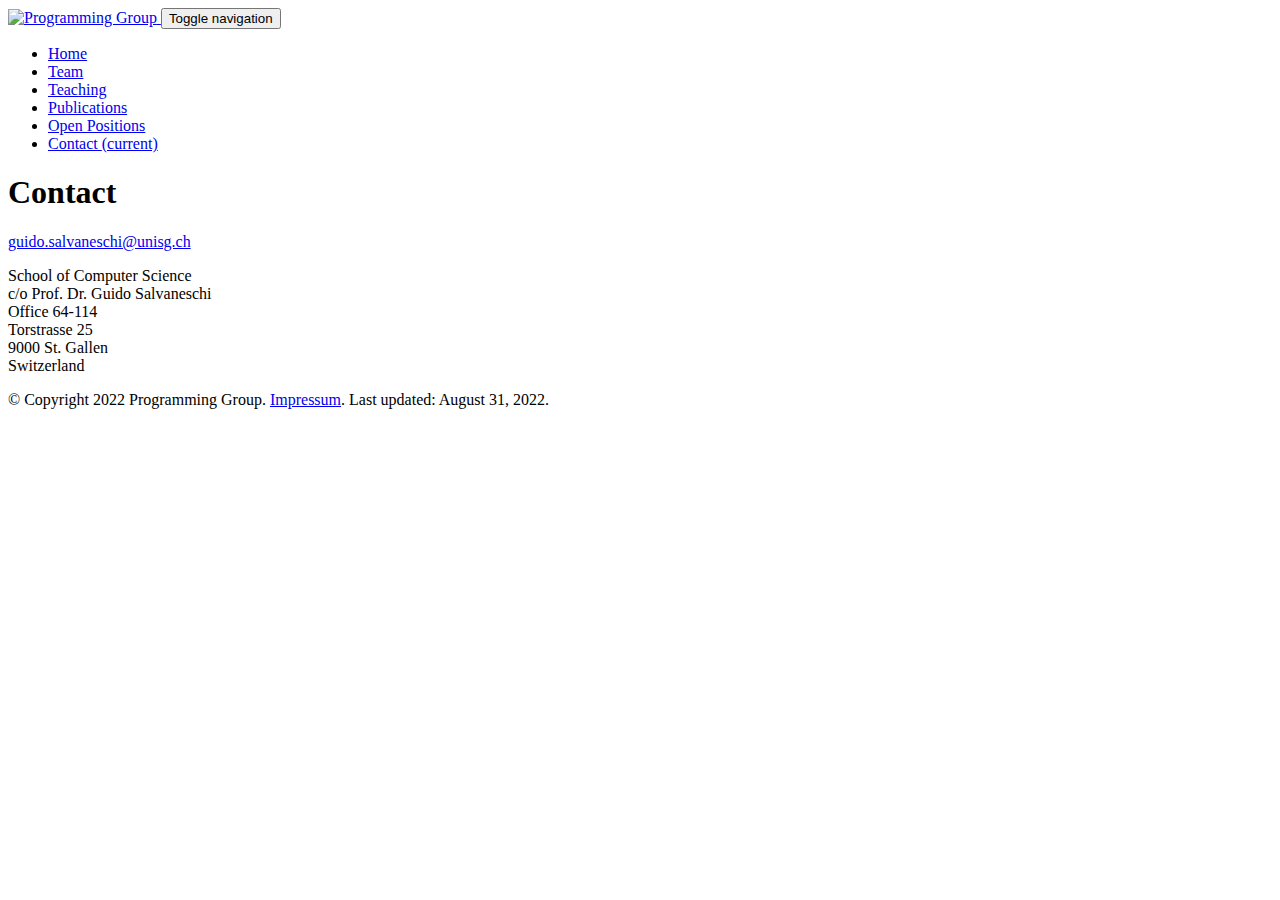
==== contact.html @ 93bfac02 "Add files via upload" ====
<!DOCTYPE html>
<html lang="en">

  <head>
    <meta charset="utf-8">
<meta name="viewport" content="width=device-width, initial-scale=1, shrink-to-fit=no">
<meta http-equiv="X-UA-Compatible" content="IE=edge">


<!-- Begin Jekyll SEO tag v2.7.1 -->
<title>Contact | Programming Group</title>
<meta name="generator" content="Jekyll v4.2.0" />
<meta property="og:title" content="Contact" />
<meta property="og:locale" content="en_US" />
<meta name="description" content="Contact of the Programming Group." />
<meta property="og:description" content="Contact of the Programming Group." />
<link rel="canonical" href="https://programming-group.com/contact" />
<meta property="og:url" content="https://programming-group.com/contact" />
<meta property="og:site_name" content="Programming Group" />
<meta property="og:image" content="https://programming-group.com/assets/img/og/pg.png" />
<meta name="twitter:card" content="summary_large_image" />
<meta property="twitter:image" content="https://programming-group.com/assets/img/og/pg.png" />
<meta property="twitter:title" content="Contact" />
<meta name="google-site-verification" content="RMUCoHAseeFv2jAdfyJb4XLx4e1J8XpU1l8fvwAxk1g" />
<script type="application/ld+json">
{"@type":"WebPage","description":"Contact of the Programming Group.","image":"https://programming-group.com/assets/img/og/pg.png","headline":"Contact","url":"https://programming-group.com/contact","@context":"https://schema.org"}</script>
<!-- End Jekyll SEO tag -->


<!-- Styles -->
<link rel="shortcut icon" href="/favicon.ico" />
<link rel="stylesheet" href="/assets/css/bundle-1e30bbe54ea0bcfc79fd9ff0bac804df.css">
<link rel="stylesheet" href="/assets/css/main.css?v=d8c386a381b1ccca190efa5b4292c1032fb2f9bd" />

  </head>

  <body class="fixed-top-nav sticky-bottom-footer">

    <!-- Header -->

    <header class="fixed-top">

    <!-- Nav Bar -->
    <nav id="navbar" class="navbar navbar-light navbar-expand">
    <div class="container px-md-3">
      <a href="/" class="">
        <img src="/assets/img/pg-logo.svg" alt="Programming Group"/>
      </a>
      
      <!-- Navbar Toggle -->
      <button class="navbar-toggler collapsed ml-auto" type="button" data-toggle="collapse" data-target="#navbarNav" aria-controls="navbarNav" aria-expanded="false" aria-label="Toggle navigation">
        <span class="sr-only">Toggle navigation</span>
        <span class="icon-bar top-bar"></span>
        <span class="icon-bar middle-bar"></span>
        <span class="icon-bar bottom-bar"></span>
      </button>
      <div class="collapse navbar-collapse text-right" id="navbarNav">
        <ul class="navbar-nav ml-auto flex-wrap">
          <!-- About -->
          
          
          <!-- Other pages -->
          
          
          
          
          
          
          
          
          
          
          
          
          
          <li class="nav-item ">
              <a class="nav-link text-nowrap" href="/">
                Home
                
              </a>
          </li>
          
          
          
          <li class="nav-item ">
              <a class="nav-link text-nowrap" href="/team">
                Team
                
              </a>
          </li>
          
          
          
          <li class="nav-item ">
              <a class="nav-link text-nowrap" href="/teaching">
                Teaching
                
              </a>
          </li>
          
          
          
          <li class="nav-item ">
              <a class="nav-link text-nowrap" href="/publications">
                Publications
                
              </a>
          </li>
          
          
          
          <li class="nav-item ">
              <a class="nav-link text-nowrap" href="/open-positions">
                Open Positions
                
              </a>
          </li>
          
          
          
          <li class="nav-item active">
              <a class="nav-link text-nowrap" href="/contact">
                Contact
                
                <span class="sr-only">(current)</span>
                
              </a>
          </li>
          
          
          
        </ul>
      </div>
    </div>
  </nav>

</header>


    <!-- Content -->

    <div class="container mt-5">
      <div class="post">

  <header class="post-header">
    <span class="social-header float-right">
  <a href="mailto:%67%75%69%64%6F.%73%61%6C%76%61%6E%65%73%63%68%69@%75%6E%69%73%67.%63%68"><i class="fas fa-envelope"></i></a>
  
  
  
  
  
  
  <a href="https://twitter.com/prg_grp" target="_blank" title="Twitter"><i class="fab fa-twitter"></i></a>
  <a href="https://www.youtube.com/channel/UCW60aqeksbbWTT-7sR6G97w" target="_blank" title="YouTube"><i class="fab fa-youtube"></i></a>
  
  
  
  
  
  
  
</span>

    <h1 class="post-title">Contact</h1>
    
  </header>

  <article>
    <p><a href="mailto:guido.salvaneschi@unisg.ch"><i class="fas fa-envelope"></i> guido.salvaneschi@unisg.ch</a></p>

<p>School of Computer Science<br />
c/o Prof. Dr. Guido Salvaneschi<br />
Office 64-114<br />
Torstrasse 25<br />
9000 St. Gallen<br />
Switzerland</p>


      
  </article>

</div>

    </div>

    <!-- Footer -->

    
<footer class="sticky-bottom mt-5">
  <div class="container">
    &copy; Copyright 2022   Programming Group.
    
    
    <a href="https://programming-group.com/impressum">Impressum</a>.
    
    
    Last updated: August 31, 2022.
    
  </div>
</footer>



    <script type="text/javascript" src="/assets/css/bundle-f83a6549c9380ccdc3ff0fc271d913db.js"></script>
  </body>
</html>
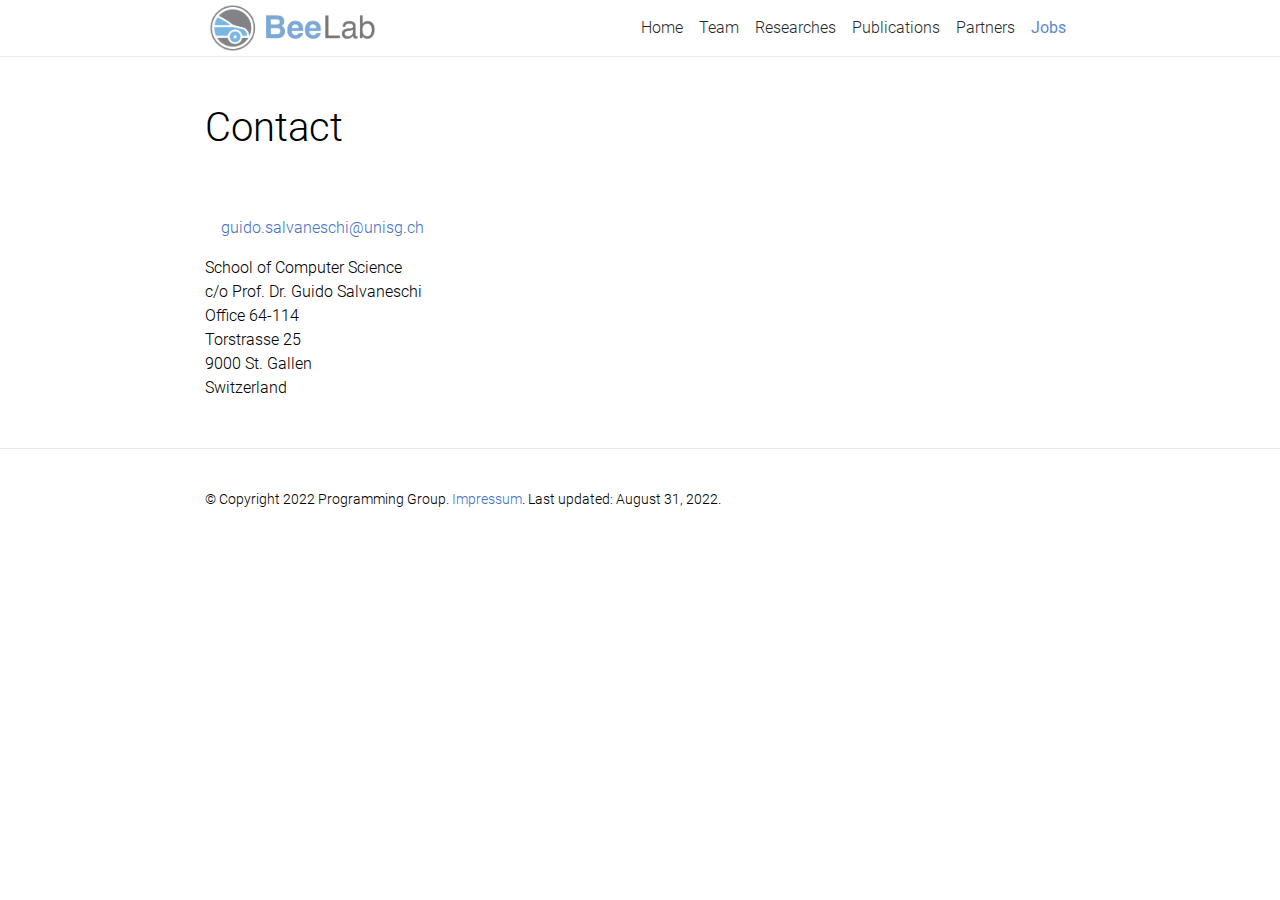
==== commit ea9becc8: "Update contact.html" ====
--- a/contact.html
+++ b/contact.html
@@ -93,7 +93,7 @@
           
           <li class="nav-item ">
               <a class="nav-link text-nowrap" href="/teaching">
-                Teaching
+                Researches
                 
               </a>
           </li>
@@ -111,7 +111,7 @@
           
           <li class="nav-item ">
               <a class="nav-link text-nowrap" href="/open-positions">
-                Open Positions
+                Partners
                 
               </a>
           </li>
@@ -120,7 +120,7 @@
           
           <li class="nav-item active">
               <a class="nav-link text-nowrap" href="/contact">
-                Contact
+                Jobs
                 
                 <span class="sr-only">(current)</span>
                 
--- a/assets/css/bundle-1e30bbe54ea0bcfc79fd9ff0bac804df.css
+++ b/assets/css/bundle-1e30bbe54ea0bcfc79fd9ff0bac804df.css
@@ -0,0 +1,51 @@
+@charset "UTF-8";/*!
+ * Bootstrap v4.5.0 (https://getbootstrap.com/)
+ * Copyright 2011-2020 The Bootstrap Authors
+ * Copyright 2011-2020 Twitter, Inc.
+ * Licensed under MIT (https://github.com/twbs/bootstrap/blob/master/LICENSE)
+ */:root{--blue:#007bff;--indigo:#6610f2;--purple:#6f42c1;--pink:#e83e8c;--red:#dc3545;--orange:#fd7e14;--yellow:#ffc107;--green:#28a745;--teal:#20c997;--cyan:#17a2b8;--white:#fff;--gray:#6c757d;--gray-dark:#343a40;--primary:#007bff;--secondary:#6c757d;--success:#28a745;--info:#17a2b8;--warning:#ffc107;--danger:#dc3545;--light:#f8f9fa;--dark:#343a40;--breakpoint-xs:0;--breakpoint-sm:576px;--breakpoint-md:768px;--breakpoint-lg:992px;--breakpoint-xl:1200px;--font-family-sans-serif:-apple-system,BlinkMacSystemFont,"Segoe UI",Roboto,"Helvetica Neue",Arial,"Noto Sans",sans-serif,"Apple Color Emoji","Segoe UI Emoji","Segoe UI Symbol","Noto Color Emoji";--font-family-monospace:SFMono-Regular,Menlo,Monaco,Consolas,"Liberation Mono","Courier New",monospace}*,*::before,*::after{box-sizing:border-box}html{font-family:sans-serif;line-height:1.15;-webkit-text-size-adjust:100%;-webkit-tap-highlight-color:rgba(0,0,0,0)}article,aside,figcaption,figure,footer,header,hgroup,main,nav,section{display:block}body{margin:0;font-family:-apple-system,BlinkMacSystemFont,"Segoe UI",Roboto,"Helvetica Neue",Arial,"Noto Sans",sans-serif,"Apple Color Emoji","Segoe UI Emoji","Segoe UI Symbol","Noto Color Emoji";font-size:1rem;font-weight:400;line-height:1.5;color:#212529;text-align:left;background-color:#fff}[tabindex="-1"]:focus:not(:focus-visible){outline:0 !important}hr{box-sizing:content-box;height:0;overflow:visible}h1,h2,h3,h4,h5,h6{margin-top:0;margin-bottom:.5rem}p{margin-top:0;margin-bottom:1rem}abbr[title],abbr[data-original-title]{text-decoration:underline;-webkit-text-decoration:underline dotted;text-decoration:underline dotted;cursor:help;border-bottom:0;-webkit-text-decoration-skip-ink:none;text-decoration-skip-ink:none}address{margin-bottom:1rem;font-style:normal;line-height:inherit}ol,ul,dl{margin-top:0;margin-bottom:1rem}ol ol,ul ul,ol ul,ul ol{margin-bottom:0}dt{font-weight:700}dd{margin-bottom:.5rem;margin-left:0}blockquote{margin:0 0 1rem}b,strong{font-weight:bolder}small{font-size:80%}sub,sup{position:relative;font-size:75%;line-height:0;vertical-align:baseline}sub{bottom:-.25em}sup{top:-.5em}a{color:#007bff;text-decoration:none;background-color:transparent}a:hover{color:#0056b3;text-decoration:underline}a:not([href]){color:inherit;text-decoration:none}a:not([href]):hover{color:inherit;text-decoration:none}pre,code,kbd,samp{font-family:SFMono-Regular,Menlo,Monaco,Consolas,"Liberation Mono","Courier New",monospace;font-size:1em}pre{margin-top:0;margin-bottom:1rem;overflow:auto;-ms-overflow-style:scrollbar}figure{margin:0 0 1rem}img{vertical-align:middle;border-style:none}svg{overflow:hidden;vertical-align:middle}table{border-collapse:collapse}caption{padding-top:.75rem;padding-bottom:.75rem;color:#6c757d;text-align:left;caption-side:bottom}th{text-align:inherit}label{display:inline-block;margin-bottom:.5rem}button{border-radius:0}button:focus{outline:1px dotted;outline:5px auto -webkit-focus-ring-color}input,button,select,optgroup,textarea{margin:0;font-family:inherit;font-size:inherit;line-height:inherit}button,input{overflow:visible}button,select{text-transform:none}[role="button"]{cursor:pointer}select{word-wrap:normal}button,[type="button"],[type="reset"],[type="submit"]{-webkit-appearance:button}button:not(:disabled),[type="button"]:not(:disabled),[type="reset"]:not(:disabled),[type="submit"]:not(:disabled){cursor:pointer}button::-moz-focus-inner,[type="button"]::-moz-focus-inner,[type="reset"]::-moz-focus-inner,[type="submit"]::-moz-focus-inner{padding:0;border-style:none}input[type="radio"],input[type="checkbox"]{box-sizing:border-box;padding:0}textarea{overflow:auto;resize:vertical}fieldset{min-width:0;padding:0;margin:0;border:0}legend{display:block;width:100%;max-width:100%;padding:0;margin-bottom:.5rem;font-size:1.5rem;line-height:inherit;color:inherit;white-space:normal}progress{vertical-align:baseline}[type="number"]::-webkit-inner-spin-button,[type="number"]::-webkit-outer-spin-button{height:auto}[type="search"]{outline-offset:-2px;-webkit-appearance:none}[type="search"]::-webkit-search-decoration{-webkit-appearance:none}::-webkit-file-upload-button{font:inherit;-webkit-appearance:button}output{display:inline-block}summary{display:list-item;cursor:pointer}template{display:none}[hidden]{display:none !important}h1,h2,h3,h4,h5,h6,.h1,.h2,.h3,.h4,.h5,.h6{margin-bottom:.5rem;font-weight:500;line-height:1.2}h1,.h1{font-size:2.5rem}h2,.h2{font-size:2rem}h3,.h3{font-size:1.75rem}h4,.h4{font-size:1.5rem}h5,.h5{font-size:1.25rem}h6,.h6{font-size:1rem}.lead{font-size:1.25rem;font-weight:300}.display-1{font-size:6rem;font-weight:300;line-height:1.2}.display-2{font-size:5.5rem;font-weight:300;line-height:1.2}.display-3{font-size:4.5rem;font-weight:300;line-height:1.2}.display-4{font-size:3.5rem;font-weight:300;line-height:1.2}hr{margin-top:1rem;margin-bottom:1rem;border:0;border-top:1px solid rgba(0,0,0,0.1)}small,.small{font-size:80%;font-weight:400}mark,.mark{padding:.2em;background-color:#fcf8e3}.list-unstyled{padding-left:0;list-style:none}.list-inline{padding-left:0;list-style:none}.list-inline-item{display:inline-block}.list-inline-item:not(:last-child){margin-right:.5rem}.initialism{font-size:90%;text-transform:uppercase}.blockquote{margin-bottom:1rem;font-size:1.25rem}.blockquote-footer{display:block;font-size:80%;color:#6c757d}.blockquote-footer::before{content:"\2014\00A0"}.img-fluid{max-width:100%;height:auto}.img-thumbnail{padding:.25rem;background-color:#fff;border:1px solid #dee2e6;border-radius:.25rem;max-width:100%;height:auto}.figure{display:inline-block}.figure-img{margin-bottom:.5rem;line-height:1}.figure-caption{font-size:90%;color:#6c757d}code{font-size:87.5%;color:#e83e8c;word-wrap:break-word}a>code{color:inherit}kbd{padding:.2rem .4rem;font-size:87.5%;color:#fff;background-color:#212529;border-radius:.2rem}kbd kbd{padding:0;font-size:100%;font-weight:700}pre{display:block;font-size:87.5%;color:#212529}pre code{font-size:inherit;color:inherit;word-break:normal}.pre-scrollable{max-height:340px;overflow-y:scroll}.container{width:100%;padding-right:15px;padding-left:15px;margin-right:auto;margin-left:auto}@media(min-width:576px){.container{max-width:540px}}@media(min-width:768px){.container{max-width:720px}}@media(min-width:992px){.container{max-width:960px}}@media(min-width:1200px){.container{max-width:1140px}}.container-fluid,.container-sm,.container-md,.container-lg,.container-xl{width:100%;padding-right:15px;padding-left:15px;margin-right:auto;margin-left:auto}@media(min-width:576px){.container,.container-sm{max-width:540px}}@media(min-width:768px){.container,.container-sm,.container-md{max-width:720px}}@media(min-width:992px){.container,.container-sm,.container-md,.container-lg{max-width:960px}}@media(min-width:1200px){.container,.container-sm,.container-md,.container-lg,.container-xl{max-width:1140px}}.row{display:-ms-flexbox;display:flex;-ms-flex-wrap:wrap;flex-wrap:wrap;margin-right:-15px;margin-left:-15px}.no-gutters{margin-right:0;margin-left:0}.no-gutters>.col,.no-gutters>[class*="col-"]{padding-right:0;padding-left:0}.col-1,.col-2,.col-3,.col-4,.col-5,.col-6,.col-7,.col-8,.col-9,.col-10,.col-11,.col-12,.col,.col-auto,.col-sm-1,.col-sm-2,.col-sm-3,.col-sm-4,.col-sm-5,.col-sm-6,.col-sm-7,.col-sm-8,.col-sm-9,.col-sm-10,.col-sm-11,.col-sm-12,.col-sm,.col-sm-auto,.col-md-1,.col-md-2,.col-md-3,.col-md-4,.col-md-5,.col-md-6,.col-md-7,.col-md-8,.col-md-9,.col-md-10,.col-md-11,.col-md-12,.col-md,.col-md-auto,.col-lg-1,.col-lg-2,.col-lg-3,.col-lg-4,.col-lg-5,.col-lg-6,.col-lg-7,.col-lg-8,.col-lg-9,.col-lg-10,.col-lg-11,.col-lg-12,.col-lg,.col-lg-auto,.col-xl-1,.col-xl-2,.col-xl-3,.col-xl-4,.col-xl-5,.col-xl-6,.col-xl-7,.col-xl-8,.col-xl-9,.col-xl-10,.col-xl-11,.col-xl-12,.col-xl,.col-xl-auto{position:relative;width:100%;padding-right:15px;padding-left:15px}.col{-ms-flex-preferred-size:0;flex-basis:0;-ms-flex-positive:1;flex-grow:1;min-width:0;max-width:100%}.row-cols-1>*{-ms-flex:0 0 100%;flex:0 0 100%;max-width:100%}.row-cols-2>*{-ms-flex:0 0 50%;flex:0 0 50%;max-width:50%}.row-cols-3>*{-ms-flex:0 0 33.333333%;flex:0 0 33.333333%;max-width:33.333333%}.row-cols-4>*{-ms-flex:0 0 25%;flex:0 0 25%;max-width:25%}.row-cols-5>*{-ms-flex:0 0 20%;flex:0 0 20%;max-width:20%}.row-cols-6>*{-ms-flex:0 0 16.666667%;flex:0 0 16.666667%;max-width:16.666667%}.col-auto{-ms-flex:0 0 auto;flex:0 0 auto;width:auto;max-width:100%}.col-1{-ms-flex:0 0 8.333333%;flex:0 0 8.333333%;max-width:8.333333%}.col-2{-ms-flex:0 0 16.666667%;flex:0 0 16.666667%;max-width:16.666667%}.col-3{-ms-flex:0 0 25%;flex:0 0 25%;max-width:25%}.col-4{-ms-flex:0 0 33.333333%;flex:0 0 33.333333%;max-width:33.333333%}.col-5{-ms-flex:0 0 41.666667%;flex:0 0 41.666667%;max-width:41.666667%}.col-6{-ms-flex:0 0 50%;flex:0 0 50%;max-width:50%}.col-7{-ms-flex:0 0 58.333333%;flex:0 0 58.333333%;max-width:58.333333%}.col-8{-ms-flex:0 0 66.666667%;flex:0 0 66.666667%;max-width:66.666667%}.col-9{-ms-flex:0 0 75%;flex:0 0 75%;max-width:75%}.col-10{-ms-flex:0 0 83.333333%;flex:0 0 83.333333%;max-width:83.333333%}.col-11{-ms-flex:0 0 91.666667%;flex:0 0 91.666667%;max-width:91.666667%}.col-12{-ms-flex:0 0 100%;flex:0 0 100%;max-width:100%}.order-first{-ms-flex-order:-1;order:-1}.order-last{-ms-flex-order:13;order:13}.order-0{-ms-flex-order:0;order:0}.order-1{-ms-flex-order:1;order:1}.order-2{-ms-flex-order:2;order:2}.order-3{-ms-flex-order:3;order:3}.order-4{-ms-flex-order:4;order:4}.order-5{-ms-flex-order:5;order:5}.order-6{-ms-flex-order:6;order:6}.order-7{-ms-flex-order:7;order:7}.order-8{-ms-flex-order:8;order:8}.order-9{-ms-flex-order:9;order:9}.order-10{-ms-flex-order:10;order:10}.order-11{-ms-flex-order:11;order:11}.order-12{-ms-flex-order:12;order:12}.offset-1{margin-left:8.333333%}.offset-2{margin-left:16.666667%}.offset-3{margin-left:25%}.offset-4{margin-left:33.333333%}.offset-5{margin-left:41.666667%}.offset-6{margin-left:50%}.offset-7{margin-left:58.333333%}.offset-8{margin-left:66.666667%}.offset-9{margin-left:75%}.offset-10{margin-left:83.333333%}.offset-11{margin-left:91.666667%}@media(min-width:576px){.col-sm{-ms-flex-preferred-size:0;flex-basis:0;-ms-flex-positive:1;flex-grow:1;min-width:0;max-width:100%}.row-cols-sm-1>*{-ms-flex:0 0 100%;flex:0 0 100%;max-width:100%}.row-cols-sm-2>*{-ms-flex:0 0 50%;flex:0 0 50%;max-width:50%}.row-cols-sm-3>*{-ms-flex:0 0 33.333333%;flex:0 0 33.333333%;max-width:33.333333%}.row-cols-sm-4>*{-ms-flex:0 0 25%;flex:0 0 25%;max-width:25%}.row-cols-sm-5>*{-ms-flex:0 0 20%;flex:0 0 20%;max-width:20%}.row-cols-sm-6>*{-ms-flex:0 0 16.666667%;flex:0 0 16.666667%;max-width:16.666667%}.col-sm-auto{-ms-flex:0 0 auto;flex:0 0 auto;width:auto;max-width:100%}.col-sm-1{-ms-flex:0 0 8.333333%;flex:0 0 8.333333%;max-width:8.333333%}.col-sm-2{-ms-flex:0 0 16.666667%;flex:0 0 16.666667%;max-width:16.666667%}.col-sm-3{-ms-flex:0 0 25%;flex:0 0 25%;max-width:25%}.col-sm-4{-ms-flex:0 0 33.333333%;flex:0 0 33.333333%;max-width:33.333333%}.col-sm-5{-ms-flex:0 0 41.666667%;flex:0 0 41.666667%;max-width:41.666667%}.col-sm-6{-ms-flex:0 0 50%;flex:0 0 50%;max-width:50%}.col-sm-7{-ms-flex:0 0 58.333333%;flex:0 0 58.333333%;max-width:58.333333%}.col-sm-8{-ms-flex:0 0 66.666667%;flex:0 0 66.666667%;max-width:66.666667%}.col-sm-9{-ms-flex:0 0 75%;flex:0 0 75%;max-width:75%}.col-sm-10{-ms-flex:0 0 83.333333%;flex:0 0 83.333333%;max-width:83.333333%}.col-sm-11{-ms-flex:0 0 91.666667%;flex:0 0 91.666667%;max-width:91.666667%}.col-sm-12{-ms-flex:0 0 100%;flex:0 0 100%;max-width:100%}.order-sm-first{-ms-flex-order:-1;order:-1}.order-sm-last{-ms-flex-order:13;order:13}.order-sm-0{-ms-flex-order:0;order:0}.order-sm-1{-ms-flex-order:1;order:1}.order-sm-2{-ms-flex-order:2;order:2}.order-sm-3{-ms-flex-order:3;order:3}.order-sm-4{-ms-flex-order:4;order:4}.order-sm-5{-ms-flex-order:5;order:5}.order-sm-6{-ms-flex-order:6;order:6}.order-sm-7{-ms-flex-order:7;order:7}.order-sm-8{-ms-flex-order:8;order:8}.order-sm-9{-ms-flex-order:9;order:9}.order-sm-10{-ms-flex-order:10;order:10}.order-sm-11{-ms-flex-order:11;order:11}.order-sm-12{-ms-flex-order:12;order:12}.offset-sm-0{margin-left:0}.offset-sm-1{margin-left:8.333333%}.offset-sm-2{margin-left:16.666667%}.offset-sm-3{margin-left:25%}.offset-sm-4{margin-left:33.333333%}.offset-sm-5{margin-left:41.666667%}.offset-sm-6{margin-left:50%}.offset-sm-7{margin-left:58.333333%}.offset-sm-8{margin-left:66.666667%}.offset-sm-9{margin-left:75%}.offset-sm-10{margin-left:83.333333%}.offset-sm-11{margin-left:91.666667%}}@media(min-width:768px){.col-md{-ms-flex-preferred-size:0;flex-basis:0;-ms-flex-positive:1;flex-grow:1;min-width:0;max-width:100%}.row-cols-md-1>*{-ms-flex:0 0 100%;flex:0 0 100%;max-width:100%}.row-cols-md-2>*{-ms-flex:0 0 50%;flex:0 0 50%;max-width:50%}.row-cols-md-3>*{-ms-flex:0 0 33.333333%;flex:0 0 33.333333%;max-width:33.333333%}.row-cols-md-4>*{-ms-flex:0 0 25%;flex:0 0 25%;max-width:25%}.row-cols-md-5>*{-ms-flex:0 0 20%;flex:0 0 20%;max-width:20%}.row-cols-md-6>*{-ms-flex:0 0 16.666667%;flex:0 0 16.666667%;max-width:16.666667%}.col-md-auto{-ms-flex:0 0 auto;flex:0 0 auto;width:auto;max-width:100%}.col-md-1{-ms-flex:0 0 8.333333%;flex:0 0 8.333333%;max-width:8.333333%}.col-md-2{-ms-flex:0 0 16.666667%;flex:0 0 16.666667%;max-width:16.666667%}.col-md-3{-ms-flex:0 0 25%;flex:0 0 25%;max-width:25%}.col-md-4{-ms-flex:0 0 33.333333%;flex:0 0 33.333333%;max-width:33.333333%}.col-md-5{-ms-flex:0 0 41.666667%;flex:0 0 41.666667%;max-width:41.666667%}.col-md-6{-ms-flex:0 0 50%;flex:0 0 50%;max-width:50%}.col-md-7{-ms-flex:0 0 58.333333%;flex:0 0 58.333333%;max-width:58.333333%}.col-md-8{-ms-flex:0 0 66.666667%;flex:0 0 66.666667%;max-width:66.666667%}.col-md-9{-ms-flex:0 0 75%;flex:0 0 75%;max-width:75%}.col-md-10{-ms-flex:0 0 83.333333%;flex:0 0 83.333333%;max-width:83.333333%}.col-md-11{-ms-flex:0 0 91.666667%;flex:0 0 91.666667%;max-width:91.666667%}.col-md-12{-ms-flex:0 0 100%;flex:0 0 100%;max-width:100%}.order-md-first{-ms-flex-order:-1;order:-1}.order-md-last{-ms-flex-order:13;order:13}.order-md-0{-ms-flex-order:0;order:0}.order-md-1{-ms-flex-order:1;order:1}.order-md-2{-ms-flex-order:2;order:2}.order-md-3{-ms-flex-order:3;order:3}.order-md-4{-ms-flex-order:4;order:4}.order-md-5{-ms-flex-order:5;order:5}.order-md-6{-ms-flex-order:6;order:6}.order-md-7{-ms-flex-order:7;order:7}.order-md-8{-ms-flex-order:8;order:8}.order-md-9{-ms-flex-order:9;order:9}.order-md-10{-ms-flex-order:10;order:10}.order-md-11{-ms-flex-order:11;order:11}.order-md-12{-ms-flex-order:12;order:12}.offset-md-0{margin-left:0}.offset-md-1{margin-left:8.333333%}.offset-md-2{margin-left:16.666667%}.offset-md-3{margin-left:25%}.offset-md-4{margin-left:33.333333%}.offset-md-5{margin-left:41.666667%}.offset-md-6{margin-left:50%}.offset-md-7{margin-left:58.333333%}.offset-md-8{margin-left:66.666667%}.offset-md-9{margin-left:75%}.offset-md-10{margin-left:83.333333%}.offset-md-11{margin-left:91.666667%}}@media(min-width:992px){.col-lg{-ms-flex-preferred-size:0;flex-basis:0;-ms-flex-positive:1;flex-grow:1;min-width:0;max-width:100%}.row-cols-lg-1>*{-ms-flex:0 0 100%;flex:0 0 100%;max-width:100%}.row-cols-lg-2>*{-ms-flex:0 0 50%;flex:0 0 50%;max-width:50%}.row-cols-lg-3>*{-ms-flex:0 0 33.333333%;flex:0 0 33.333333%;max-width:33.333333%}.row-cols-lg-4>*{-ms-flex:0 0 25%;flex:0 0 25%;max-width:25%}.row-cols-lg-5>*{-ms-flex:0 0 20%;flex:0 0 20%;max-width:20%}.row-cols-lg-6>*{-ms-flex:0 0 16.666667%;flex:0 0 16.666667%;max-width:16.666667%}.col-lg-auto{-ms-flex:0 0 auto;flex:0 0 auto;width:auto;max-width:100%}.col-lg-1{-ms-flex:0 0 8.333333%;flex:0 0 8.333333%;max-width:8.333333%}.col-lg-2{-ms-flex:0 0 16.666667%;flex:0 0 16.666667%;max-width:16.666667%}.col-lg-3{-ms-flex:0 0 25%;flex:0 0 25%;max-width:25%}.col-lg-4{-ms-flex:0 0 33.333333%;flex:0 0 33.333333%;max-width:33.333333%}.col-lg-5{-ms-flex:0 0 41.666667%;flex:0 0 41.666667%;max-width:41.666667%}.col-lg-6{-ms-flex:0 0 50%;flex:0 0 50%;max-width:50%}.col-lg-7{-ms-flex:0 0 58.333333%;flex:0 0 58.333333%;max-width:58.333333%}.col-lg-8{-ms-flex:0 0 66.666667%;flex:0 0 66.666667%;max-width:66.666667%}.col-lg-9{-ms-flex:0 0 75%;flex:0 0 75%;max-width:75%}.col-lg-10{-ms-flex:0 0 83.333333%;flex:0 0 83.333333%;max-width:83.333333%}.col-lg-11{-ms-flex:0 0 91.666667%;flex:0 0 91.666667%;max-width:91.666667%}.col-lg-12{-ms-flex:0 0 100%;flex:0 0 100%;max-width:100%}.order-lg-first{-ms-flex-order:-1;order:-1}.order-lg-last{-ms-flex-order:13;order:13}.order-lg-0{-ms-flex-order:0;order:0}.order-lg-1{-ms-flex-order:1;order:1}.order-lg-2{-ms-flex-order:2;order:2}.order-lg-3{-ms-flex-order:3;order:3}.order-lg-4{-ms-flex-order:4;order:4}.order-lg-5{-ms-flex-order:5;order:5}.order-lg-6{-ms-flex-order:6;order:6}.order-lg-7{-ms-flex-order:7;order:7}.order-lg-8{-ms-flex-order:8;order:8}.order-lg-9{-ms-flex-order:9;order:9}.order-lg-10{-ms-flex-order:10;order:10}.order-lg-11{-ms-flex-order:11;order:11}.order-lg-12{-ms-flex-order:12;order:12}.offset-lg-0{margin-left:0}.offset-lg-1{margin-left:8.333333%}.offset-lg-2{margin-left:16.666667%}.offset-lg-3{margin-left:25%}.offset-lg-4{margin-left:33.333333%}.offset-lg-5{margin-left:41.666667%}.offset-lg-6{margin-left:50%}.offset-lg-7{margin-left:58.333333%}.offset-lg-8{margin-left:66.666667%}.offset-lg-9{margin-left:75%}.offset-lg-10{margin-left:83.333333%}.offset-lg-11{margin-left:91.666667%}}@media(min-width:1200px){.col-xl{-ms-flex-preferred-size:0;flex-basis:0;-ms-flex-positive:1;flex-grow:1;min-width:0;max-width:100%}.row-cols-xl-1>*{-ms-flex:0 0 100%;flex:0 0 100%;max-width:100%}.row-cols-xl-2>*{-ms-flex:0 0 50%;flex:0 0 50%;max-width:50%}.row-cols-xl-3>*{-ms-flex:0 0 33.333333%;flex:0 0 33.333333%;max-width:33.333333%}.row-cols-xl-4>*{-ms-flex:0 0 25%;flex:0 0 25%;max-width:25%}.row-cols-xl-5>*{-ms-flex:0 0 20%;flex:0 0 20%;max-width:20%}.row-cols-xl-6>*{-ms-flex:0 0 16.666667%;flex:0 0 16.666667%;max-width:16.666667%}.col-xl-auto{-ms-flex:0 0 auto;flex:0 0 auto;width:auto;max-width:100%}.col-xl-1{-ms-flex:0 0 8.333333%;flex:0 0 8.333333%;max-width:8.333333%}.col-xl-2{-ms-flex:0 0 16.666667%;flex:0 0 16.666667%;max-width:16.666667%}.col-xl-3{-ms-flex:0 0 25%;flex:0 0 25%;max-width:25%}.col-xl-4{-ms-flex:0 0 33.333333%;flex:0 0 33.333333%;max-width:33.333333%}.col-xl-5{-ms-flex:0 0 41.666667%;flex:0 0 41.666667%;max-width:41.666667%}.col-xl-6{-ms-flex:0 0 50%;flex:0 0 50%;max-width:50%}.col-xl-7{-ms-flex:0 0 58.333333%;flex:0 0 58.333333%;max-width:58.333333%}.col-xl-8{-ms-flex:0 0 66.666667%;flex:0 0 66.666667%;max-width:66.666667%}.col-xl-9{-ms-flex:0 0 75%;flex:0 0 75%;max-width:75%}.col-xl-10{-ms-flex:0 0 83.333333%;flex:0 0 83.333333%;max-width:83.333333%}.col-xl-11{-ms-flex:0 0 91.666667%;flex:0 0 91.666667%;max-width:91.666667%}.col-xl-12{-ms-flex:0 0 100%;flex:0 0 100%;max-width:100%}.order-xl-first{-ms-flex-order:-1;order:-1}.order-xl-last{-ms-flex-order:13;order:13}.order-xl-0{-ms-flex-order:0;order:0}.order-xl-1{-ms-flex-order:1;order:1}.order-xl-2{-ms-flex-order:2;order:2}.order-xl-3{-ms-flex-order:3;order:3}.order-xl-4{-ms-flex-order:4;order:4}.order-xl-5{-ms-flex-order:5;order:5}.order-xl-6{-ms-flex-order:6;order:6}.order-xl-7{-ms-flex-order:7;order:7}.order-xl-8{-ms-flex-order:8;order:8}.order-xl-9{-ms-flex-order:9;order:9}.order-xl-10{-ms-flex-order:10;order:10}.order-xl-11{-ms-flex-order:11;order:11}.order-xl-12{-ms-flex-order:12;order:12}.offset-xl-0{margin-left:0}.offset-xl-1{margin-left:8.333333%}.offset-xl-2{margin-left:16.666667%}.offset-xl-3{margin-left:25%}.offset-xl-4{margin-left:33.333333%}.offset-xl-5{margin-left:41.666667%}.offset-xl-6{margin-left:50%}.offset-xl-7{margin-left:58.333333%}.offset-xl-8{margin-left:66.666667%}.offset-xl-9{margin-left:75%}.offset-xl-10{margin-left:83.333333%}.offset-xl-11{margin-left:91.666667%}}.table{width:100%;margin-bottom:1rem;color:#212529}.table th,.table td{padding:.75rem;vertical-align:top;border-top:1px solid #dee2e6}.table thead th{vertical-align:bottom;border-bottom:2px solid #dee2e6}.table tbody+tbody{border-top:2px solid #dee2e6}.table-sm th,.table-sm td{padding:.3rem}.table-bordered{border:1px solid #dee2e6}.table-bordered th,.table-bordered td{border:1px solid #dee2e6}.table-bordered thead th,.table-bordered thead td{border-bottom-width:2px}.table-borderless th,.table-borderless td,.table-borderless thead th,.table-borderless tbody+tbody{border:0}.table-striped tbody tr:nth-of-type(odd){background-color:rgba(0,0,0,0.05)}.table-hover tbody tr:hover{color:#212529;background-color:rgba(0,0,0,0.075)}.table-primary,.table-primary>th,.table-primary>td{background-color:#b8daff}.table-primary th,.table-primary td,.table-primary thead th,.table-primary tbody+tbody{border-color:#7abaff}.table-hover .table-primary:hover{background-color:#9fcdff}.table-hover .table-primary:hover>td,.table-hover .table-primary:hover>th{background-color:#9fcdff}.table-secondary,.table-secondary>th,.table-secondary>td{background-color:#d6d8db}.table-secondary th,.table-secondary td,.table-secondary thead th,.table-secondary tbody+tbody{border-color:#b3b7bb}.table-hover .table-secondary:hover{background-color:#c8cbcf}.table-hover .table-secondary:hover>td,.table-hover .table-secondary:hover>th{background-color:#c8cbcf}.table-success,.table-success>th,.table-success>td{background-color:#c3e6cb}.table-success th,.table-success td,.table-success thead th,.table-success tbody+tbody{border-color:#8fd19e}.table-hover .table-success:hover{background-color:#b1dfbb}.table-hover .table-success:hover>td,.table-hover .table-success:hover>th{background-color:#b1dfbb}.table-info,.table-info>th,.table-info>td{background-color:#bee5eb}.table-info th,.table-info td,.table-info thead th,.table-info tbody+tbody{border-color:#86cfda}.table-hover .table-info:hover{background-color:#abdde5}.table-hover .table-info:hover>td,.table-hover .table-info:hover>th{background-color:#abdde5}.table-warning,.table-warning>th,.table-warning>td{background-color:#ffeeba}.table-warning th,.table-warning td,.table-warning thead th,.table-warning tbody+tbody{border-color:#ffdf7e}.table-hover .table-warning:hover{background-color:#ffe8a1}.table-hover .table-warning:hover>td,.table-hover .table-warning:hover>th{background-color:#ffe8a1}.table-danger,.table-danger>th,.table-danger>td{background-color:#f5c6cb}.table-danger th,.table-danger td,.table-danger thead th,.table-danger tbody+tbody{border-color:#ed969e}.table-hover .table-danger:hover{background-color:#f1b0b7}.table-hover .table-danger:hover>td,.table-hover .table-danger:hover>th{background-color:#f1b0b7}.table-light,.table-light>th,.table-light>td{background-color:#fdfdfe}.table-light th,.table-light td,.table-light thead th,.table-light tbody+tbody{border-color:#fbfcfc}.table-hover .table-light:hover{background-color:#ececf6}.table-hover .table-light:hover>td,.table-hover .table-light:hover>th{background-color:#ececf6}.table-dark,.table-dark>th,.table-dark>td{background-color:#c6c8ca}.table-dark th,.table-dark td,.table-dark thead th,.table-dark tbody+tbody{border-color:#95999c}.table-hover .table-dark:hover{background-color:#b9bbbe}.table-hover .table-dark:hover>td,.table-hover .table-dark:hover>th{background-color:#b9bbbe}.table-active,.table-active>th,.table-active>td{background-color:rgba(0,0,0,0.075)}.table-hover .table-active:hover{background-color:rgba(0,0,0,0.075)}.table-hover .table-active:hover>td,.table-hover .table-active:hover>th{background-color:rgba(0,0,0,0.075)}.table .thead-dark th{color:#fff;background-color:#343a40;border-color:#454d55}.table .thead-light th{color:#495057;background-color:#e9ecef;border-color:#dee2e6}.table-dark{color:#fff;background-color:#343a40}.table-dark th,.table-dark td,.table-dark thead th{border-color:#454d55}.table-dark.table-bordered{border:0}.table-dark.table-striped tbody tr:nth-of-type(odd){background-color:rgba(255,255,255,0.05)}.table-dark.table-hover tbody tr:hover{color:#fff;background-color:rgba(255,255,255,0.075)}@media(max-width:575.98px){.table-responsive-sm{display:block;width:100%;overflow-x:auto;-webkit-overflow-scrolling:touch}.table-responsive-sm>.table-bordered{border:0}}@media(max-width:767.98px){.table-responsive-md{display:block;width:100%;overflow-x:auto;-webkit-overflow-scrolling:touch}.table-responsive-md>.table-bordered{border:0}}@media(max-width:991.98px){.table-responsive-lg{display:block;width:100%;overflow-x:auto;-webkit-overflow-scrolling:touch}.table-responsive-lg>.table-bordered{border:0}}@media(max-width:1199.98px){.table-responsive-xl{display:block;width:100%;overflow-x:auto;-webkit-overflow-scrolling:touch}.table-responsive-xl>.table-bordered{border:0}}.table-responsive{display:block;width:100%;overflow-x:auto;-webkit-overflow-scrolling:touch}.table-responsive>.table-bordered{border:0}.form-control{display:block;width:100%;height:calc(1.5em + 0.75rem + 2px);padding:.375rem .75rem;font-size:1rem;font-weight:400;line-height:1.5;color:#495057;background-color:#fff;background-clip:padding-box;border:1px solid #ced4da;border-radius:.25rem;transition:border-color .15s ease-in-out,box-shadow .15s ease-in-out}@media(prefers-reduced-motion:reduce){.form-control{transition:none}}.form-control::-ms-expand{background-color:transparent;border:0}.form-control:-moz-focusring{color:transparent;text-shadow:0 0 0 #495057}.form-control:focus{color:#495057;background-color:#fff;border-color:#80bdff;outline:0;box-shadow:0 0 0 .2rem rgba(0,123,255,0.25)}.form-control::-webkit-input-placeholder{color:#6c757d;opacity:1}.form-control::-moz-placeholder{color:#6c757d;opacity:1}.form-control:-ms-input-placeholder{color:#6c757d;opacity:1}.form-control::-ms-input-placeholder{color:#6c757d;opacity:1}.form-control::placeholder{color:#6c757d;opacity:1}.form-control:disabled,.form-control[readonly]{background-color:#e9ecef;opacity:1}input[type="date"].form-control,input[type="time"].form-control,input[type="datetime-local"].form-control,input[type="month"].form-control{-webkit-appearance:none;-moz-appearance:none;appearance:none}select.form-control:focus::-ms-value{color:#495057;background-color:#fff}.form-control-file,.form-control-range{display:block;width:100%}.col-form-label{padding-top:calc(0.375rem + 1px);padding-bottom:calc(0.375rem + 1px);margin-bottom:0;font-size:inherit;line-height:1.5}.col-form-label-lg{padding-top:calc(0.5rem + 1px);padding-bottom:calc(0.5rem + 1px);font-size:1.25rem;line-height:1.5}.col-form-label-sm{padding-top:calc(0.25rem + 1px);padding-bottom:calc(0.25rem + 1px);font-size:.875rem;line-height:1.5}.form-control-plaintext{display:block;width:100%;padding:.375rem 0;margin-bottom:0;font-size:1rem;line-height:1.5;color:#212529;background-color:transparent;border:solid transparent;border-width:1px 0}.form-control-plaintext.form-control-sm,.form-control-plaintext.form-control-lg{padding-right:0;padding-left:0}.form-control-sm{height:calc(1.5em + 0.5rem + 2px);padding:.25rem .5rem;font-size:.875rem;line-height:1.5;border-radius:.2rem}.form-control-lg{height:calc(1.5em + 1rem + 2px);padding:.5rem 1rem;font-size:1.25rem;line-height:1.5;border-radius:.3rem}select.form-control[size],select.form-control[multiple]{height:auto}textarea.form-control{height:auto}.form-group{margin-bottom:1rem}.form-text{display:block;margin-top:.25rem}.form-row{display:-ms-flexbox;display:flex;-ms-flex-wrap:wrap;flex-wrap:wrap;margin-right:-5px;margin-left:-5px}.form-row>.col,.form-row>[class*="col-"]{padding-right:5px;padding-left:5px}.form-check{position:relative;display:block;padding-left:1.25rem}.form-check-input{position:absolute;margin-top:.3rem;margin-left:-1.25rem}.form-check-input[disabled] ~ .form-check-label,.form-check-input:disabled ~ .form-check-label{color:#6c757d}.form-check-label{margin-bottom:0}.form-check-inline{display:-ms-inline-flexbox;display:inline-flex;-ms-flex-align:center;align-items:center;padding-left:0;margin-right:.75rem}.form-check-inline .form-check-input{position:static;margin-top:0;margin-right:.3125rem;margin-left:0}.valid-feedback{display:none;width:100%;margin-top:.25rem;font-size:80%;color:#28a745}.valid-tooltip{position:absolute;top:100%;z-index:5;display:none;max-width:100%;padding:.25rem .5rem;margin-top:.1rem;font-size:.875rem;line-height:1.5;color:#fff;background-color:rgba(40,167,69,0.9);border-radius:.25rem}.was-validated :valid ~ .valid-feedback,.was-validated :valid ~ .valid-tooltip,.is-valid ~ .valid-feedback,.is-valid ~ .valid-tooltip{display:block}.was-validated .form-control:valid,.form-control.is-valid{border-color:#28a745;padding-right:calc(1.5em + 0.75rem);background-image:url("data:image/svg+xml,%3csvg xmlns='http://www.w3.org/2000/svg' width='8' height='8' viewBox='0 0 8 8'%3e%3cpath fill='%2328a745' d='M2.3 6.73L.6 4.53c-.4-1.04.46-1.4 1.1-.8l1.1 1.4 3.4-3.8c.6-.63 1.6-.27 1.2.7l-4 4.6c-.43.5-.8.4-1.1.1z'/%3e%3c/svg%3e");background-repeat:no-repeat;background-position:right calc(0.375em + 0.1875rem) center;background-size:calc(0.75em + 0.375rem) calc(0.75em + 0.375rem)}.was-validated .form-control:valid:focus,.form-control.is-valid:focus{border-color:#28a745;box-shadow:0 0 0 .2rem rgba(40,167,69,0.25)}.was-validated textarea.form-control:valid,textarea.form-control.is-valid{padding-right:calc(1.5em + 0.75rem);background-position:top calc(0.375em + 0.1875rem) right calc(0.375em + 0.1875rem)}.was-validated .custom-select:valid,.custom-select.is-valid{border-color:#28a745;padding-right:calc(0.75em + 2.3125rem);background:url("data:image/svg+xml,%3csvg xmlns='http://www.w3.org/2000/svg' width='4' height='5' viewBox='0 0 4 5'%3e%3cpath fill='%23343a40' d='M2 0L0 2h4zm0 5L0 3h4z'/%3e%3c/svg%3e") no-repeat right .75rem center/8px 10px,url("data:image/svg+xml,%3csvg xmlns='http://www.w3.org/2000/svg' width='8' height='8' viewBox='0 0 8 8'%3e%3cpath fill='%2328a745' d='M2.3 6.73L.6 4.53c-.4-1.04.46-1.4 1.1-.8l1.1 1.4 3.4-3.8c.6-.63 1.6-.27 1.2.7l-4 4.6c-.43.5-.8.4-1.1.1z'/%3e%3c/svg%3e") #fff no-repeat center right 1.75rem/calc(0.75em + 0.375rem) calc(0.75em + 0.375rem)}.was-validated .custom-select:valid:focus,.custom-select.is-valid:focus{border-color:#28a745;box-shadow:0 0 0 .2rem rgba(40,167,69,0.25)}.was-validated .form-check-input:valid ~ .form-check-label,.form-check-input.is-valid ~ .form-check-label{color:#28a745}.was-validated .form-check-input:valid ~ .valid-feedback,.was-validated .form-check-input:valid ~ .valid-tooltip,.form-check-input.is-valid ~ .valid-feedback,.form-check-input.is-valid ~ .valid-tooltip{display:block}.was-validated .custom-control-input:valid ~ .custom-control-label,.custom-control-input.is-valid ~ .custom-control-label{color:#28a745}.was-validated .custom-control-input:valid ~ .custom-control-label::before,.custom-control-input.is-valid ~ .custom-control-label::before{border-color:#28a745}.was-validated .custom-control-input:valid:checked ~ .custom-control-label::before,.custom-control-input.is-valid:checked ~ .custom-control-label::before{border-color:#34ce57;background-color:#34ce57}.was-validated .custom-control-input:valid:focus ~ .custom-control-label::before,.custom-control-input.is-valid:focus ~ .custom-control-label::before{box-shadow:0 0 0 .2rem rgba(40,167,69,0.25)}.was-validated .custom-control-input:valid:focus:not(:checked) ~ .custom-control-label::before,.custom-control-input.is-valid:focus:not(:checked) ~ .custom-control-label::before{border-color:#28a745}.was-validated .custom-file-input:valid ~ .custom-file-label,.custom-file-input.is-valid ~ .custom-file-label{border-color:#28a745}.was-validated .custom-file-input:valid:focus ~ .custom-file-label,.custom-file-input.is-valid:focus ~ .custom-file-label{border-color:#28a745;box-shadow:0 0 0 .2rem rgba(40,167,69,0.25)}.invalid-feedback{display:none;width:100%;margin-top:.25rem;font-size:80%;color:#dc3545}.invalid-tooltip{position:absolute;top:100%;z-index:5;display:none;max-width:100%;padding:.25rem .5rem;margin-top:.1rem;font-size:.875rem;line-height:1.5;color:#fff;background-color:rgba(220,53,69,0.9);border-radius:.25rem}.was-validated :invalid ~ .invalid-feedback,.was-validated :invalid ~ .invalid-tooltip,.is-invalid ~ .invalid-feedback,.is-invalid ~ .invalid-tooltip{display:block}.was-validated .form-control:invalid,.form-control.is-invalid{border-color:#dc3545;padding-right:calc(1.5em + 0.75rem);background-image:url("data:image/svg+xml,%3csvg xmlns='http://www.w3.org/2000/svg' width='12' height='12' fill='none' stroke='%23dc3545' viewBox='0 0 12 12'%3e%3ccircle cx='6' cy='6' r='4.5'/%3e%3cpath stroke-linejoin='round' d='M5.8 3.6h.4L6 6.5z'/%3e%3ccircle cx='6' cy='8.2' r='.6' fill='%23dc3545' stroke='none'/%3e%3c/svg%3e");background-repeat:no-repeat;background-position:right calc(0.375em + 0.1875rem) center;background-size:calc(0.75em + 0.375rem) calc(0.75em + 0.375rem)}.was-validated .form-control:invalid:focus,.form-control.is-invalid:focus{border-color:#dc3545;box-shadow:0 0 0 .2rem rgba(220,53,69,0.25)}.was-validated textarea.form-control:invalid,textarea.form-control.is-invalid{padding-right:calc(1.5em + 0.75rem);background-position:top calc(0.375em + 0.1875rem) right calc(0.375em + 0.1875rem)}.was-validated .custom-select:invalid,.custom-select.is-invalid{border-color:#dc3545;padding-right:calc(0.75em + 2.3125rem);background:url("data:image/svg+xml,%3csvg xmlns='http://www.w3.org/2000/svg' width='4' height='5' viewBox='0 0 4 5'%3e%3cpath fill='%23343a40' d='M2 0L0 2h4zm0 5L0 3h4z'/%3e%3c/svg%3e") no-repeat right .75rem center/8px 10px,url("data:image/svg+xml,%3csvg xmlns='http://www.w3.org/2000/svg' width='12' height='12' fill='none' stroke='%23dc3545' viewBox='0 0 12 12'%3e%3ccircle cx='6' cy='6' r='4.5'/%3e%3cpath stroke-linejoin='round' d='M5.8 3.6h.4L6 6.5z'/%3e%3ccircle cx='6' cy='8.2' r='.6' fill='%23dc3545' stroke='none'/%3e%3c/svg%3e") #fff no-repeat center right 1.75rem/calc(0.75em + 0.375rem) calc(0.75em + 0.375rem)}.was-validated .custom-select:invalid:focus,.custom-select.is-invalid:focus{border-color:#dc3545;box-shadow:0 0 0 .2rem rgba(220,53,69,0.25)}.was-validated .form-check-input:invalid ~ .form-check-label,.form-check-input.is-invalid ~ .form-check-label{color:#dc3545}.was-validated .form-check-input:invalid ~ .invalid-feedback,.was-validated .form-check-input:invalid ~ .invalid-tooltip,.form-check-input.is-invalid ~ .invalid-feedback,.form-check-input.is-invalid ~ .invalid-tooltip{display:block}.was-validated .custom-control-input:invalid ~ .custom-control-label,.custom-control-input.is-invalid ~ .custom-control-label{color:#dc3545}.was-validated .custom-control-input:invalid ~ .custom-control-label::before,.custom-control-input.is-invalid ~ .custom-control-label::before{border-color:#dc3545}.was-validated .custom-control-input:invalid:checked ~ .custom-control-label::before,.custom-control-input.is-invalid:checked ~ .custom-control-label::before{border-color:#e4606d;background-color:#e4606d}.was-validated .custom-control-input:invalid:focus ~ .custom-control-label::before,.custom-control-input.is-invalid:focus ~ .custom-control-label::before{box-shadow:0 0 0 .2rem rgba(220,53,69,0.25)}.was-validated .custom-control-input:invalid:focus:not(:checked) ~ .custom-control-label::before,.custom-control-input.is-invalid:focus:not(:checked) ~ .custom-control-label::before{border-color:#dc3545}.was-validated .custom-file-input:invalid ~ .custom-file-label,.custom-file-input.is-invalid ~ .custom-file-label{border-color:#dc3545}.was-validated .custom-file-input:invalid:focus ~ .custom-file-label,.custom-file-input.is-invalid:focus ~ .custom-file-label{border-color:#dc3545;box-shadow:0 0 0 .2rem rgba(220,53,69,0.25)}.form-inline{display:-ms-flexbox;display:flex;-ms-flex-flow:row wrap;flex-flow:row wrap;-ms-flex-align:center;align-items:center}.form-inline .form-check{width:100%}@media(min-width:576px){.form-inline label{display:-ms-flexbox;display:flex;-ms-flex-align:center;align-items:center;-ms-flex-pack:center;justify-content:center;margin-bottom:0}.form-inline .form-group{display:-ms-flexbox;display:flex;-ms-flex:0 0 auto;flex:0 0 auto;-ms-flex-flow:row wrap;flex-flow:row wrap;-ms-flex-align:center;align-items:center;margin-bottom:0}.form-inline .form-control{display:inline-block;width:auto;vertical-align:middle}.form-inline .form-control-plaintext{display:inline-block}.form-inline .input-group,.form-inline .custom-select{width:auto}.form-inline .form-check{display:-ms-flexbox;display:flex;-ms-flex-align:center;align-items:center;-ms-flex-pack:center;justify-content:center;width:auto;padding-left:0}.form-inline .form-check-input{position:relative;-ms-flex-negative:0;flex-shrink:0;margin-top:0;margin-right:.25rem;margin-left:0}.form-inline .custom-control{-ms-flex-align:center;align-items:center;-ms-flex-pack:center;justify-content:center}.form-inline .custom-control-label{margin-bottom:0}}.btn{display:inline-block;font-weight:400;color:#212529;text-align:center;vertical-align:middle;-webkit-user-select:none;-moz-user-select:none;-ms-user-select:none;user-select:none;background-color:transparent;border:1px solid transparent;padding:.375rem .75rem;font-size:1rem;line-height:1.5;border-radius:.25rem;transition:color .15s ease-in-out,background-color .15s ease-in-out,border-color .15s ease-in-out,box-shadow .15s ease-in-out}@media(prefers-reduced-motion:reduce){.btn{transition:none}}.btn:hover{color:#212529;text-decoration:none}.btn:focus,.btn.focus{outline:0;box-shadow:0 0 0 .2rem rgba(0,123,255,0.25)}.btn.disabled,.btn:disabled{opacity:.65}.btn:not(:disabled):not(.disabled){cursor:pointer}a.btn.disabled,fieldset:disabled a.btn{pointer-events:none}.btn-primary{color:#fff;background-color:#007bff;border-color:#007bff}.btn-primary:hover{color:#fff;background-color:#0069d9;border-color:#0062cc}.btn-primary:focus,.btn-primary.focus{color:#fff;background-color:#0069d9;border-color:#0062cc;box-shadow:0 0 0 .2rem rgba(38,143,255,0.5)}.btn-primary.disabled,.btn-primary:disabled{color:#fff;background-color:#007bff;border-color:#007bff}.btn-primary:not(:disabled):not(.disabled):active,.btn-primary:not(:disabled):not(.disabled).active,.show>.btn-primary.dropdown-toggle{color:#fff;background-color:#0062cc;border-color:#005cbf}.btn-primary:not(:disabled):not(.disabled):active:focus,.btn-primary:not(:disabled):not(.disabled).active:focus,.show>.btn-primary.dropdown-toggle:focus{box-shadow:0 0 0 .2rem rgba(38,143,255,0.5)}.btn-secondary{color:#fff;background-color:#6c757d;border-color:#6c757d}.btn-secondary:hover{color:#fff;background-color:#5a6268;border-color:#545b62}.btn-secondary:focus,.btn-secondary.focus{color:#fff;background-color:#5a6268;border-color:#545b62;box-shadow:0 0 0 .2rem rgba(130,138,145,0.5)}.btn-secondary.disabled,.btn-secondary:disabled{color:#fff;background-color:#6c757d;border-color:#6c757d}.btn-secondary:not(:disabled):not(.disabled):active,.btn-secondary:not(:disabled):not(.disabled).active,.show>.btn-secondary.dropdown-toggle{color:#fff;background-color:#545b62;border-color:#4e555b}.btn-secondary:not(:disabled):not(.disabled):active:focus,.btn-secondary:not(:disabled):not(.disabled).active:focus,.show>.btn-secondary.dropdown-toggle:focus{box-shadow:0 0 0 .2rem rgba(130,138,145,0.5)}.btn-success{color:#fff;background-color:#28a745;border-color:#28a745}.btn-success:hover{color:#fff;background-color:#218838;border-color:#1e7e34}.btn-success:focus,.btn-success.focus{color:#fff;background-color:#218838;border-color:#1e7e34;box-shadow:0 0 0 .2rem rgba(72,180,97,0.5)}.btn-success.disabled,.btn-success:disabled{color:#fff;background-color:#28a745;border-color:#28a745}.btn-success:not(:disabled):not(.disabled):active,.btn-success:not(:disabled):not(.disabled).active,.show>.btn-success.dropdown-toggle{color:#fff;background-color:#1e7e34;border-color:#1c7430}.btn-success:not(:disabled):not(.disabled):active:focus,.btn-success:not(:disabled):not(.disabled).active:focus,.show>.btn-success.dropdown-toggle:focus{box-shadow:0 0 0 .2rem rgba(72,180,97,0.5)}.btn-info{color:#fff;background-color:#17a2b8;border-color:#17a2b8}.btn-info:hover{color:#fff;background-color:#138496;border-color:#117a8b}.btn-info:focus,.btn-info.focus{color:#fff;background-color:#138496;border-color:#117a8b;box-shadow:0 0 0 .2rem rgba(58,176,195,0.5)}.btn-info.disabled,.btn-info:disabled{color:#fff;background-color:#17a2b8;border-color:#17a2b8}.btn-info:not(:disabled):not(.disabled):active,.btn-info:not(:disabled):not(.disabled).active,.show>.btn-info.dropdown-toggle{color:#fff;background-color:#117a8b;border-color:#10707f}.btn-info:not(:disabled):not(.disabled):active:focus,.btn-info:not(:disabled):not(.disabled).active:focus,.show>.btn-info.dropdown-toggle:focus{box-shadow:0 0 0 .2rem rgba(58,176,195,0.5)}.btn-warning{color:#212529;background-color:#ffc107;border-color:#ffc107}.btn-warning:hover{color:#212529;background-color:#e0a800;border-color:#d39e00}.btn-warning:focus,.btn-warning.focus{color:#212529;background-color:#e0a800;border-color:#d39e00;box-shadow:0 0 0 .2rem rgba(222,170,12,0.5)}.btn-warning.disabled,.btn-warning:disabled{color:#212529;background-color:#ffc107;border-color:#ffc107}.btn-warning:not(:disabled):not(.disabled):active,.btn-warning:not(:disabled):not(.disabled).active,.show>.btn-warning.dropdown-toggle{color:#212529;background-color:#d39e00;border-color:#c69500}.btn-warning:not(:disabled):not(.disabled):active:focus,.btn-warning:not(:disabled):not(.disabled).active:focus,.show>.btn-warning.dropdown-toggle:focus{box-shadow:0 0 0 .2rem rgba(222,170,12,0.5)}.btn-danger{color:#fff;background-color:#dc3545;border-color:#dc3545}.btn-danger:hover{color:#fff;background-color:#c82333;border-color:#bd2130}.btn-danger:focus,.btn-danger.focus{color:#fff;background-color:#c82333;border-color:#bd2130;box-shadow:0 0 0 .2rem rgba(225,83,97,0.5)}.btn-danger.disabled,.btn-danger:disabled{color:#fff;background-color:#dc3545;border-color:#dc3545}.btn-danger:not(:disabled):not(.disabled):active,.btn-danger:not(:disabled):not(.disabled).active,.show>.btn-danger.dropdown-toggle{color:#fff;background-color:#bd2130;border-color:#b21f2d}.btn-danger:not(:disabled):not(.disabled):active:focus,.btn-danger:not(:disabled):not(.disabled).active:focus,.show>.btn-danger.dropdown-toggle:focus{box-shadow:0 0 0 .2rem rgba(225,83,97,0.5)}.btn-light{color:#212529;background-color:#f8f9fa;border-color:#f8f9fa}.btn-light:hover{color:#212529;background-color:#e2e6ea;border-color:#dae0e5}.btn-light:focus,.btn-light.focus{color:#212529;background-color:#e2e6ea;border-color:#dae0e5;box-shadow:0 0 0 .2rem rgba(216,217,219,0.5)}.btn-light.disabled,.btn-light:disabled{color:#212529;background-color:#f8f9fa;border-color:#f8f9fa}.btn-light:not(:disabled):not(.disabled):active,.btn-light:not(:disabled):not(.disabled).active,.show>.btn-light.dropdown-toggle{color:#212529;background-color:#dae0e5;border-color:#d3d9df}.btn-light:not(:disabled):not(.disabled):active:focus,.btn-light:not(:disabled):not(.disabled).active:focus,.show>.btn-light.dropdown-toggle:focus{box-shadow:0 0 0 .2rem rgba(216,217,219,0.5)}.btn-dark{color:#fff;background-color:#343a40;border-color:#343a40}.btn-dark:hover{color:#fff;background-color:#23272b;border-color:#1d2124}.btn-dark:focus,.btn-dark.focus{color:#fff;background-color:#23272b;border-color:#1d2124;box-shadow:0 0 0 .2rem rgba(82,88,93,0.5)}.btn-dark.disabled,.btn-dark:disabled{color:#fff;background-color:#343a40;border-color:#343a40}.btn-dark:not(:disabled):not(.disabled):active,.btn-dark:not(:disabled):not(.disabled).active,.show>.btn-dark.dropdown-toggle{color:#fff;background-color:#1d2124;border-color:#171a1d}.btn-dark:not(:disabled):not(.disabled):active:focus,.btn-dark:not(:disabled):not(.disabled).active:focus,.show>.btn-dark.dropdown-toggle:focus{box-shadow:0 0 0 .2rem rgba(82,88,93,0.5)}.btn-outline-primary{color:#007bff;border-color:#007bff}.btn-outline-primary:hover{color:#fff;background-color:#007bff;border-color:#007bff}.btn-outline-primary:focus,.btn-outline-primary.focus{box-shadow:0 0 0 .2rem rgba(0,123,255,0.5)}.btn-outline-primary.disabled,.btn-outline-primary:disabled{color:#007bff;background-color:transparent}.btn-outline-primary:not(:disabled):not(.disabled):active,.btn-outline-primary:not(:disabled):not(.disabled).active,.show>.btn-outline-primary.dropdown-toggle{color:#fff;background-color:#007bff;border-color:#007bff}.btn-outline-primary:not(:disabled):not(.disabled):active:focus,.btn-outline-primary:not(:disabled):not(.disabled).active:focus,.show>.btn-outline-primary.dropdown-toggle:focus{box-shadow:0 0 0 .2rem rgba(0,123,255,0.5)}.btn-outline-secondary{color:#6c757d;border-color:#6c757d}.btn-outline-secondary:hover{color:#fff;background-color:#6c757d;border-color:#6c757d}.btn-outline-secondary:focus,.btn-outline-secondary.focus{box-shadow:0 0 0 .2rem rgba(108,117,125,0.5)}.btn-outline-secondary.disabled,.btn-outline-secondary:disabled{color:#6c757d;background-color:transparent}.btn-outline-secondary:not(:disabled):not(.disabled):active,.btn-outline-secondary:not(:disabled):not(.disabled).active,.show>.btn-outline-secondary.dropdown-toggle{color:#fff;background-color:#6c757d;border-color:#6c757d}.btn-outline-secondary:not(:disabled):not(.disabled):active:focus,.btn-outline-secondary:not(:disabled):not(.disabled).active:focus,.show>.btn-outline-secondary.dropdown-toggle:focus{box-shadow:0 0 0 .2rem rgba(108,117,125,0.5)}.btn-outline-success{color:#28a745;border-color:#28a745}.btn-outline-success:hover{color:#fff;background-color:#28a745;border-color:#28a745}.btn-outline-success:focus,.btn-outline-success.focus{box-shadow:0 0 0 .2rem rgba(40,167,69,0.5)}.btn-outline-success.disabled,.btn-outline-success:disabled{color:#28a745;background-color:transparent}.btn-outline-success:not(:disabled):not(.disabled):active,.btn-outline-success:not(:disabled):not(.disabled).active,.show>.btn-outline-success.dropdown-toggle{color:#fff;background-color:#28a745;border-color:#28a745}.btn-outline-success:not(:disabled):not(.disabled):active:focus,.btn-outline-success:not(:disabled):not(.disabled).active:focus,.show>.btn-outline-success.dropdown-toggle:focus{box-shadow:0 0 0 .2rem rgba(40,167,69,0.5)}.btn-outline-info{color:#17a2b8;border-color:#17a2b8}.btn-outline-info:hover{color:#fff;background-color:#17a2b8;border-color:#17a2b8}.btn-outline-info:focus,.btn-outline-info.focus{box-shadow:0 0 0 .2rem rgba(23,162,184,0.5)}.btn-outline-info.disabled,.btn-outline-info:disabled{color:#17a2b8;background-color:transparent}.btn-outline-info:not(:disabled):not(.disabled):active,.btn-outline-info:not(:disabled):not(.disabled).active,.show>.btn-outline-info.dropdown-toggle{color:#fff;background-color:#17a2b8;border-color:#17a2b8}.btn-outline-info:not(:disabled):not(.disabled):active:focus,.btn-outline-info:not(:disabled):not(.disabled).active:focus,.show>.btn-outline-info.dropdown-toggle:focus{box-shadow:0 0 0 .2rem rgba(23,162,184,0.5)}.btn-outline-warning{color:#ffc107;border-color:#ffc107}.btn-outline-warning:hover{color:#212529;background-color:#ffc107;border-color:#ffc107}.btn-outline-warning:focus,.btn-outline-warning.focus{box-shadow:0 0 0 .2rem rgba(255,193,7,0.5)}.btn-outline-warning.disabled,.btn-outline-warning:disabled{color:#ffc107;background-color:transparent}.btn-outline-warning:not(:disabled):not(.disabled):active,.btn-outline-warning:not(:disabled):not(.disabled).active,.show>.btn-outline-warning.dropdown-toggle{color:#212529;background-color:#ffc107;border-color:#ffc107}.btn-outline-warning:not(:disabled):not(.disabled):active:focus,.btn-outline-warning:not(:disabled):not(.disabled).active:focus,.show>.btn-outline-warning.dropdown-toggle:focus{box-shadow:0 0 0 .2rem rgba(255,193,7,0.5)}.btn-outline-danger{color:#dc3545;border-color:#dc3545}.btn-outline-danger:hover{color:#fff;background-color:#dc3545;border-color:#dc3545}.btn-outline-danger:focus,.btn-outline-danger.focus{box-shadow:0 0 0 .2rem rgba(220,53,69,0.5)}.btn-outline-danger.disabled,.btn-outline-danger:disabled{color:#dc3545;background-color:transparent}.btn-outline-danger:not(:disabled):not(.disabled):active,.btn-outline-danger:not(:disabled):not(.disabled).active,.show>.btn-outline-danger.dropdown-toggle{color:#fff;background-color:#dc3545;border-color:#dc3545}.btn-outline-danger:not(:disabled):not(.disabled):active:focus,.btn-outline-danger:not(:disabled):not(.disabled).active:focus,.show>.btn-outline-danger.dropdown-toggle:focus{box-shadow:0 0 0 .2rem rgba(220,53,69,0.5)}.btn-outline-light{color:#f8f9fa;border-color:#f8f9fa}.btn-outline-light:hover{color:#212529;background-color:#f8f9fa;border-color:#f8f9fa}.btn-outline-light:focus,.btn-outline-light.focus{box-shadow:0 0 0 .2rem rgba(248,249,250,0.5)}.btn-outline-light.disabled,.btn-outline-light:disabled{color:#f8f9fa;background-color:transparent}.btn-outline-light:not(:disabled):not(.disabled):active,.btn-outline-light:not(:disabled):not(.disabled).active,.show>.btn-outline-light.dropdown-toggle{color:#212529;background-color:#f8f9fa;border-color:#f8f9fa}.btn-outline-light:not(:disabled):not(.disabled):active:focus,.btn-outline-light:not(:disabled):not(.disabled).active:focus,.show>.btn-outline-light.dropdown-toggle:focus{box-shadow:0 0 0 .2rem rgba(248,249,250,0.5)}.btn-outline-dark{color:#343a40;border-color:#343a40}.btn-outline-dark:hover{color:#fff;background-color:#343a40;border-color:#343a40}.btn-outline-dark:focus,.btn-outline-dark.focus{box-shadow:0 0 0 .2rem rgba(52,58,64,0.5)}.btn-outline-dark.disabled,.btn-outline-dark:disabled{color:#343a40;background-color:transparent}.btn-outline-dark:not(:disabled):not(.disabled):active,.btn-outline-dark:not(:disabled):not(.disabled).active,.show>.btn-outline-dark.dropdown-toggle{color:#fff;background-color:#343a40;border-color:#343a40}.btn-outline-dark:not(:disabled):not(.disabled):active:focus,.btn-outline-dark:not(:disabled):not(.disabled).active:focus,.show>.btn-outline-dark.dropdown-toggle:focus{box-shadow:0 0 0 .2rem rgba(52,58,64,0.5)}.btn-link{font-weight:400;color:#007bff;text-decoration:none}.btn-link:hover{color:#0056b3;text-decoration:underline}.btn-link:focus,.btn-link.focus{text-decoration:underline}.btn-link:disabled,.btn-link.disabled{color:#6c757d;pointer-events:none}.btn-lg,.btn-group-lg>.btn{padding:.5rem 1rem;font-size:1.25rem;line-height:1.5;border-radius:.3rem}.btn-sm,.btn-group-sm>.btn{padding:.25rem .5rem;font-size:.875rem;line-height:1.5;border-radius:.2rem}.btn-block{display:block;width:100%}.btn-block+.btn-block{margin-top:.5rem}input[type="submit"].btn-block,input[type="reset"].btn-block,input[type="button"].btn-block{width:100%}.fade{transition:opacity .15s linear}@media(prefers-reduced-motion:reduce){.fade{transition:none}}.fade:not(.show){opacity:0}.collapse:not(.show){display:none}.collapsing{position:relative;height:0;overflow:hidden;transition:height .35s ease}@media(prefers-reduced-motion:reduce){.collapsing{transition:none}}.dropup,.dropright,.dropdown,.dropleft{position:relative}.dropdown-toggle{white-space:nowrap}.dropdown-toggle::after{display:inline-block;margin-left:.255em;vertical-align:.255em;content:"";border-top:.3em solid;border-right:.3em solid transparent;border-bottom:0;border-left:.3em solid transparent}.dropdown-toggle:empty::after{margin-left:0}.dropdown-menu{position:absolute;top:100%;left:0;z-index:1000;display:none;float:left;min-width:10rem;padding:.5rem 0;margin:.125rem 0 0;font-size:1rem;color:#212529;text-align:left;list-style:none;background-color:#fff;background-clip:padding-box;border:1px solid rgba(0,0,0,0.15);border-radius:.25rem}.dropdown-menu-left{right:auto;left:0}.dropdown-menu-right{right:0;left:auto}@media(min-width:576px){.dropdown-menu-sm-left{right:auto;left:0}.dropdown-menu-sm-right{right:0;left:auto}}@media(min-width:768px){.dropdown-menu-md-left{right:auto;left:0}.dropdown-menu-md-right{right:0;left:auto}}@media(min-width:992px){.dropdown-menu-lg-left{right:auto;left:0}.dropdown-menu-lg-right{right:0;left:auto}}@media(min-width:1200px){.dropdown-menu-xl-left{right:auto;left:0}.dropdown-menu-xl-right{right:0;left:auto}}.dropup .dropdown-menu{top:auto;bottom:100%;margin-top:0;margin-bottom:.125rem}.dropup .dropdown-toggle::after{display:inline-block;margin-left:.255em;vertical-align:.255em;content:"";border-top:0;border-right:.3em solid transparent;border-bottom:.3em solid;border-left:.3em solid transparent}.dropup .dropdown-toggle:empty::after{margin-left:0}.dropright .dropdown-menu{top:0;right:auto;left:100%;margin-top:0;margin-left:.125rem}.dropright .dropdown-toggle::after{display:inline-block;margin-left:.255em;vertical-align:.255em;content:"";border-top:.3em solid transparent;border-right:0;border-bottom:.3em solid transparent;border-left:.3em solid}.dropright .dropdown-toggle:empty::after{margin-left:0}.dropright .dropdown-toggle::after{vertical-align:0}.dropleft .dropdown-menu{top:0;right:100%;left:auto;margin-top:0;margin-right:.125rem}.dropleft .dropdown-toggle::after{display:inline-block;margin-left:.255em;vertical-align:.255em;content:""}.dropleft .dropdown-toggle::after{display:none}.dropleft .dropdown-toggle::before{display:inline-block;margin-right:.255em;vertical-align:.255em;content:"";border-top:.3em solid transparent;border-right:.3em solid;border-bottom:.3em solid transparent}.dropleft .dropdown-toggle:empty::after{margin-left:0}.dropleft .dropdown-toggle::before{vertical-align:0}.dropdown-menu[x-placement^="top"],.dropdown-menu[x-placement^="right"],.dropdown-menu[x-placement^="bottom"],.dropdown-menu[x-placement^="left"]{right:auto;bottom:auto}.dropdown-divider{height:0;margin:.5rem 0;overflow:hidden;border-top:1px solid #e9ecef}.dropdown-item{display:block;width:100%;padding:.25rem 1.5rem;clear:both;font-weight:400;color:#212529;text-align:inherit;white-space:nowrap;background-color:transparent;border:0}.dropdown-item:hover,.dropdown-item:focus{color:#16181b;text-decoration:none;background-color:#f8f9fa}.dropdown-item.active,.dropdown-item:active{color:#fff;text-decoration:none;background-color:#007bff}.dropdown-item.disabled,.dropdown-item:disabled{color:#6c757d;pointer-events:none;background-color:transparent}.dropdown-menu.show{display:block}.dropdown-header{display:block;padding:.5rem 1.5rem;margin-bottom:0;font-size:.875rem;color:#6c757d;white-space:nowrap}.dropdown-item-text{display:block;padding:.25rem 1.5rem;color:#212529}.btn-group,.btn-group-vertical{position:relative;display:-ms-inline-flexbox;display:inline-flex;vertical-align:middle}.btn-group>.btn,.btn-group-vertical>.btn{position:relative;-ms-flex:1 1 auto;flex:1 1 auto}.btn-group>.btn:hover,.btn-group-vertical>.btn:hover{z-index:1}.btn-group>.btn:focus,.btn-group>.btn:active,.btn-group>.btn.active,.btn-group-vertical>.btn:focus,.btn-group-vertical>.btn:active,.btn-group-vertical>.btn.active{z-index:1}.btn-toolbar{display:-ms-flexbox;display:flex;-ms-flex-wrap:wrap;flex-wrap:wrap;-ms-flex-pack:start;justify-content:flex-start}.btn-toolbar .input-group{width:auto}.btn-group>.btn:not(:first-child),.btn-group>.btn-group:not(:first-child){margin-left:-1px}.btn-group>.btn:not(:last-child):not(.dropdown-toggle),.btn-group>.btn-group:not(:last-child)>.btn{border-top-right-radius:0;border-bottom-right-radius:0}.btn-group>.btn:not(:first-child),.btn-group>.btn-group:not(:first-child)>.btn{border-top-left-radius:0;border-bottom-left-radius:0}.dropdown-toggle-split{padding-right:.5625rem;padding-left:.5625rem}.dropdown-toggle-split::after,.dropup .dropdown-toggle-split::after,.dropright .dropdown-toggle-split::after{margin-left:0}.dropleft .dropdown-toggle-split::before{margin-right:0}.btn-sm+.dropdown-toggle-split,.btn-group-sm>.btn+.dropdown-toggle-split{padding-right:.375rem;padding-left:.375rem}.btn-lg+.dropdown-toggle-split,.btn-group-lg>.btn+.dropdown-toggle-split{padding-right:.75rem;padding-left:.75rem}.btn-group-vertical{-ms-flex-direction:column;flex-direction:column;-ms-flex-align:start;align-items:flex-start;-ms-flex-pack:center;justify-content:center}.btn-group-vertical>.btn,.btn-group-vertical>.btn-group{width:100%}.btn-group-vertical>.btn:not(:first-child),.btn-group-vertical>.btn-group:not(:first-child){margin-top:-1px}.btn-group-vertical>.btn:not(:last-child):not(.dropdown-toggle),.btn-group-vertical>.btn-group:not(:last-child)>.btn{border-bottom-right-radius:0;border-bottom-left-radius:0}.btn-group-vertical>.btn:not(:first-child),.btn-group-vertical>.btn-group:not(:first-child)>.btn{border-top-left-radius:0;border-top-right-radius:0}.btn-group-toggle>.btn,.btn-group-toggle>.btn-group>.btn{margin-bottom:0}.btn-group-toggle>.btn input[type="radio"],.btn-group-toggle>.btn input[type="checkbox"],.btn-group-toggle>.btn-group>.btn input[type="radio"],.btn-group-toggle>.btn-group>.btn input[type="checkbox"]{position:absolute;clip:rect(0,0,0,0);pointer-events:none}.input-group{position:relative;display:-ms-flexbox;display:flex;-ms-flex-wrap:wrap;flex-wrap:wrap;-ms-flex-align:stretch;align-items:stretch;width:100%}.input-group>.form-control,.input-group>.form-control-plaintext,.input-group>.custom-select,.input-group>.custom-file{position:relative;-ms-flex:1 1 auto;flex:1 1 auto;width:1%;min-width:0;margin-bottom:0}.input-group>.form-control+.form-control,.input-group>.form-control+.custom-select,.input-group>.form-control+.custom-file,.input-group>.form-control-plaintext+.form-control,.input-group>.form-control-plaintext+.custom-select,.input-group>.form-control-plaintext+.custom-file,.input-group>.custom-select+.form-control,.input-group>.custom-select+.custom-select,.input-group>.custom-select+.custom-file,.input-group>.custom-file+.form-control,.input-group>.custom-file+.custom-select,.input-group>.custom-file+.custom-file{margin-left:-1px}.input-group>.form-control:focus,.input-group>.custom-select:focus,.input-group>.custom-file .custom-file-input:focus ~ .custom-file-label{z-index:3}.input-group>.custom-file .custom-file-input:focus{z-index:4}.input-group>.form-control:not(:last-child),.input-group>.custom-select:not(:last-child){border-top-right-radius:0;border-bottom-right-radius:0}.input-group>.form-control:not(:first-child),.input-group>.custom-select:not(:first-child){border-top-left-radius:0;border-bottom-left-radius:0}.input-group>.custom-file{display:-ms-flexbox;display:flex;-ms-flex-align:center;align-items:center}.input-group>.custom-file:not(:last-child) .custom-file-label,.input-group>.custom-file:not(:last-child) .custom-file-label::after{border-top-right-radius:0;border-bottom-right-radius:0}.input-group>.custom-file:not(:first-child) .custom-file-label{border-top-left-radius:0;border-bottom-left-radius:0}.input-group-prepend,.input-group-append{display:-ms-flexbox;display:flex}.input-group-prepend .btn,.input-group-append .btn{position:relative;z-index:2}.input-group-prepend .btn:focus,.input-group-append .btn:focus{z-index:3}.input-group-prepend .btn+.btn,.input-group-prepend .btn+.input-group-text,.input-group-prepend .input-group-text+.input-group-text,.input-group-prepend .input-group-text+.btn,.input-group-append .btn+.btn,.input-group-append .btn+.input-group-text,.input-group-append .input-group-text+.input-group-text,.input-group-append .input-group-text+.btn{margin-left:-1px}.input-group-prepend{margin-right:-1px}.input-group-append{margin-left:-1px}.input-group-text{display:-ms-flexbox;display:flex;-ms-flex-align:center;align-items:center;padding:.375rem .75rem;margin-bottom:0;font-size:1rem;font-weight:400;line-height:1.5;color:#495057;text-align:center;white-space:nowrap;background-color:#e9ecef;border:1px solid #ced4da;border-radius:.25rem}.input-group-text input[type="radio"],.input-group-text input[type="checkbox"]{margin-top:0}.input-group-lg>.form-control:not(textarea),.input-group-lg>.custom-select{height:calc(1.5em + 1rem + 2px)}.input-group-lg>.form-control,.input-group-lg>.custom-select,.input-group-lg>.input-group-prepend>.input-group-text,.input-group-lg>.input-group-append>.input-group-text,.input-group-lg>.input-group-prepend>.btn,.input-group-lg>.input-group-append>.btn{padding:.5rem 1rem;font-size:1.25rem;line-height:1.5;border-radius:.3rem}.input-group-sm>.form-control:not(textarea),.input-group-sm>.custom-select{height:calc(1.5em + 0.5rem + 2px)}.input-group-sm>.form-control,.input-group-sm>.custom-select,.input-group-sm>.input-group-prepend>.input-group-text,.input-group-sm>.input-group-append>.input-group-text,.input-group-sm>.input-group-prepend>.btn,.input-group-sm>.input-group-append>.btn{padding:.25rem .5rem;font-size:.875rem;line-height:1.5;border-radius:.2rem}.input-group-lg>.custom-select,.input-group-sm>.custom-select{padding-right:1.75rem}.input-group>.input-group-prepend>.btn,.input-group>.input-group-prepend>.input-group-text,.input-group>.input-group-append:not(:last-child)>.btn,.input-group>.input-group-append:not(:last-child)>.input-group-text,.input-group>.input-group-append:last-child>.btn:not(:last-child):not(.dropdown-toggle),.input-group>.input-group-append:last-child>.input-group-text:not(:last-child){border-top-right-radius:0;border-bottom-right-radius:0}.input-group>.input-group-append>.btn,.input-group>.input-group-append>.input-group-text,.input-group>.input-group-prepend:not(:first-child)>.btn,.input-group>.input-group-prepend:not(:first-child)>.input-group-text,.input-group>.input-group-prepend:first-child>.btn:not(:first-child),.input-group>.input-group-prepend:first-child>.input-group-text:not(:first-child){border-top-left-radius:0;border-bottom-left-radius:0}.custom-control{position:relative;display:block;min-height:1.5rem;padding-left:1.5rem}.custom-control-inline{display:-ms-inline-flexbox;display:inline-flex;margin-right:1rem}.custom-control-input{position:absolute;left:0;z-index:-1;width:1rem;height:1.25rem;opacity:0}.custom-control-input:checked ~ .custom-control-label::before{color:#fff;border-color:#007bff;background-color:#007bff}.custom-control-input:focus ~ .custom-control-label::before{box-shadow:0 0 0 .2rem rgba(0,123,255,0.25)}.custom-control-input:focus:not(:checked) ~ .custom-control-label::before{border-color:#80bdff}.custom-control-input:not(:disabled):active ~ .custom-control-label::before{color:#fff;background-color:#b3d7ff;border-color:#b3d7ff}.custom-control-input[disabled] ~ .custom-control-label,.custom-control-input:disabled ~ .custom-control-label{color:#6c757d}.custom-control-input[disabled] ~ .custom-control-label::before,.custom-control-input:disabled ~ .custom-control-label::before{background-color:#e9ecef}.custom-control-label{position:relative;margin-bottom:0;vertical-align:top}.custom-control-label::before{position:absolute;top:.25rem;left:-1.5rem;display:block;width:1rem;height:1rem;pointer-events:none;content:"";background-color:#fff;border:#adb5bd solid 1px}.custom-control-label::after{position:absolute;top:.25rem;left:-1.5rem;display:block;width:1rem;height:1rem;content:"";background:no-repeat 50% / 50% 50%}.custom-checkbox .custom-control-label::before{border-radius:.25rem}.custom-checkbox .custom-control-input:checked ~ .custom-control-label::after{background-image:url("data:image/svg+xml,%3csvg xmlns='http://www.w3.org/2000/svg' width='8' height='8' viewBox='0 0 8 8'%3e%3cpath fill='%23fff' d='M6.564.75l-3.59 3.612-1.538-1.55L0 4.26l2.974 2.99L8 2.193z'/%3e%3c/svg%3e")}.custom-checkbox .custom-control-input:indeterminate ~ .custom-control-label::before{border-color:#007bff;background-color:#007bff}.custom-checkbox .custom-control-input:indeterminate ~ .custom-control-label::after{background-image:url("data:image/svg+xml,%3csvg xmlns='http://www.w3.org/2000/svg' width='4' height='4' viewBox='0 0 4 4'%3e%3cpath stroke='%23fff' d='M0 2h4'/%3e%3c/svg%3e")}.custom-checkbox .custom-control-input:disabled:checked ~ .custom-control-label::before{background-color:rgba(0,123,255,0.5)}.custom-checkbox .custom-control-input:disabled:indeterminate ~ .custom-control-label::before{background-color:rgba(0,123,255,0.5)}.custom-radio .custom-control-label::before{border-radius:50%}.custom-radio .custom-control-input:checked ~ .custom-control-label::after{background-image:url("data:image/svg+xml,%3csvg xmlns='http://www.w3.org/2000/svg' width='12' height='12' viewBox='-4 -4 8 8'%3e%3ccircle r='3' fill='%23fff'/%3e%3c/svg%3e")}.custom-radio .custom-control-input:disabled:checked ~ .custom-control-label::before{background-color:rgba(0,123,255,0.5)}.custom-switch{padding-left:2.25rem}.custom-switch .custom-control-label::before{left:-2.25rem;width:1.75rem;pointer-events:all;border-radius:.5rem}.custom-switch .custom-control-label::after{top:calc(0.25rem + 2px);left:calc(-2.25rem + 2px);width:calc(1rem - 4px);height:calc(1rem - 4px);background-color:#adb5bd;border-radius:.5rem;transition:background-color .15s ease-in-out,border-color .15s ease-in-out,box-shadow .15s ease-in-out,-webkit-transform .15s ease-in-out;transition:transform .15s ease-in-out,background-color .15s ease-in-out,border-color .15s ease-in-out,box-shadow .15s ease-in-out;transition:transform .15s ease-in-out,background-color .15s ease-in-out,border-color .15s ease-in-out,box-shadow .15s ease-in-out,-webkit-transform .15s ease-in-out}@media(prefers-reduced-motion:reduce){.custom-switch .custom-control-label::after{transition:none}}.custom-switch .custom-control-input:checked ~ .custom-control-label::after{background-color:#fff;-webkit-transform:translateX(0.75rem);transform:translateX(0.75rem)}.custom-switch .custom-control-input:disabled:checked ~ .custom-control-label::before{background-color:rgba(0,123,255,0.5)}.custom-select{display:inline-block;width:100%;height:calc(1.5em + 0.75rem + 2px);padding:.375rem 1.75rem .375rem .75rem;font-size:1rem;font-weight:400;line-height:1.5;color:#495057;vertical-align:middle;background:#fff url("data:image/svg+xml,%3csvg xmlns='http://www.w3.org/2000/svg' width='4' height='5' viewBox='0 0 4 5'%3e%3cpath fill='%23343a40' d='M2 0L0 2h4zm0 5L0 3h4z'/%3e%3c/svg%3e") no-repeat right .75rem center/8px 10px;border:1px solid #ced4da;border-radius:.25rem;-webkit-appearance:none;-moz-appearance:none;appearance:none}.custom-select:focus{border-color:#80bdff;outline:0;box-shadow:0 0 0 .2rem rgba(0,123,255,0.25)}.custom-select:focus::-ms-value{color:#495057;background-color:#fff}.custom-select[multiple],.custom-select[size]:not([size="1"]){height:auto;padding-right:.75rem;background-image:none}.custom-select:disabled{color:#6c757d;background-color:#e9ecef}.custom-select::-ms-expand{display:none}.custom-select:-moz-focusring{color:transparent;text-shadow:0 0 0 #495057}.custom-select-sm{height:calc(1.5em + 0.5rem + 2px);padding-top:.25rem;padding-bottom:.25rem;padding-left:.5rem;font-size:.875rem}.custom-select-lg{height:calc(1.5em + 1rem + 2px);padding-top:.5rem;padding-bottom:.5rem;padding-left:1rem;font-size:1.25rem}.custom-file{position:relative;display:inline-block;width:100%;height:calc(1.5em + 0.75rem + 2px);margin-bottom:0}.custom-file-input{position:relative;z-index:2;width:100%;height:calc(1.5em + 0.75rem + 2px);margin:0;opacity:0}.custom-file-input:focus ~ .custom-file-label{border-color:#80bdff;box-shadow:0 0 0 .2rem rgba(0,123,255,0.25)}.custom-file-input[disabled] ~ .custom-file-label,.custom-file-input:disabled ~ .custom-file-label{background-color:#e9ecef}.custom-file-input:lang(en) ~ .custom-file-label::after{content:"Browse"}.custom-file-input ~ .custom-file-label[data-browse]::after{content:attr(data-browse)}.custom-file-label{position:absolute;top:0;right:0;left:0;z-index:1;height:calc(1.5em + 0.75rem + 2px);padding:.375rem .75rem;font-weight:400;line-height:1.5;color:#495057;background-color:#fff;border:1px solid #ced4da;border-radius:.25rem}.custom-file-label::after{position:absolute;top:0;right:0;bottom:0;z-index:3;display:block;height:calc(1.5em + 0.75rem);padding:.375rem .75rem;line-height:1.5;color:#495057;content:"Browse";background-color:#e9ecef;border-left:inherit;border-radius:0 .25rem .25rem 0}.custom-range{width:100%;height:1.4rem;padding:0;background-color:transparent;-webkit-appearance:none;-moz-appearance:none;appearance:none}.custom-range:focus{outline:0}.custom-range:focus::-webkit-slider-thumb{box-shadow:0 0 0 1px #fff,0 0 0 .2rem rgba(0,123,255,0.25)}.custom-range:focus::-moz-range-thumb{box-shadow:0 0 0 1px #fff,0 0 0 .2rem rgba(0,123,255,0.25)}.custom-range:focus::-ms-thumb{box-shadow:0 0 0 1px #fff,0 0 0 .2rem rgba(0,123,255,0.25)}.custom-range::-moz-focus-outer{border:0}.custom-range::-webkit-slider-thumb{width:1rem;height:1rem;margin-top:-0.25rem;background-color:#007bff;border:0;border-radius:1rem;-webkit-transition:background-color .15s ease-in-out,border-color .15s ease-in-out,box-shadow .15s ease-in-out;transition:background-color .15s ease-in-out,border-color .15s ease-in-out,box-shadow .15s ease-in-out;-webkit-appearance:none;appearance:none}@media(prefers-reduced-motion:reduce){.custom-range::-webkit-slider-thumb{-webkit-transition:none;transition:none}}.custom-range::-webkit-slider-thumb:active{background-color:#b3d7ff}.custom-range::-webkit-slider-runnable-track{width:100%;height:.5rem;color:transparent;cursor:pointer;background-color:#dee2e6;border-color:transparent;border-radius:1rem}.custom-range::-moz-range-thumb{width:1rem;height:1rem;background-color:#007bff;border:0;border-radius:1rem;-moz-transition:background-color .15s ease-in-out,border-color .15s ease-in-out,box-shadow .15s ease-in-out;transition:background-color .15s ease-in-out,border-color .15s ease-in-out,box-shadow .15s ease-in-out;-moz-appearance:none;appearance:none}@media(prefers-reduced-motion:reduce){.custom-range::-moz-range-thumb{-moz-transition:none;transition:none}}.custom-range::-moz-range-thumb:active{background-color:#b3d7ff}.custom-range::-moz-range-track{width:100%;height:.5rem;color:transparent;cursor:pointer;background-color:#dee2e6;border-color:transparent;border-radius:1rem}.custom-range::-ms-thumb{width:1rem;height:1rem;margin-top:0;margin-right:.2rem;margin-left:.2rem;background-color:#007bff;border:0;border-radius:1rem;-ms-transition:background-color .15s ease-in-out,border-color .15s ease-in-out,box-shadow .15s ease-in-out;transition:background-color .15s ease-in-out,border-color .15s ease-in-out,box-shadow .15s ease-in-out;appearance:none}@media(prefers-reduced-motion:reduce){.custom-range::-ms-thumb{-ms-transition:none;transition:none}}.custom-range::-ms-thumb:active{background-color:#b3d7ff}.custom-range::-ms-track{width:100%;height:.5rem;color:transparent;cursor:pointer;background-color:transparent;border-color:transparent;border-width:.5rem}.custom-range::-ms-fill-lower{background-color:#dee2e6;border-radius:1rem}.custom-range::-ms-fill-upper{margin-right:15px;background-color:#dee2e6;border-radius:1rem}.custom-range:disabled::-webkit-slider-thumb{background-color:#adb5bd}.custom-range:disabled::-webkit-slider-runnable-track{cursor:default}.custom-range:disabled::-moz-range-thumb{background-color:#adb5bd}.custom-range:disabled::-moz-range-track{cursor:default}.custom-range:disabled::-ms-thumb{background-color:#adb5bd}.custom-control-label::before,.custom-file-label,.custom-select{transition:background-color .15s ease-in-out,border-color .15s ease-in-out,box-shadow .15s ease-in-out}@media(prefers-reduced-motion:reduce){.custom-control-label::before,.custom-file-label,.custom-select{transition:none}}.nav{display:-ms-flexbox;display:flex;-ms-flex-wrap:wrap;flex-wrap:wrap;padding-left:0;margin-bottom:0;list-style:none}.nav-link{display:block;padding:.5rem 1rem}.nav-link:hover,.nav-link:focus{text-decoration:none}.nav-link.disabled{color:#6c757d;pointer-events:none;cursor:default}.nav-tabs{border-bottom:1px solid #dee2e6}.nav-tabs .nav-item{margin-bottom:-1px}.nav-tabs .nav-link{border:1px solid transparent;border-top-left-radius:.25rem;border-top-right-radius:.25rem}.nav-tabs .nav-link:hover,.nav-tabs .nav-link:focus{border-color:#e9ecef #e9ecef #dee2e6}.nav-tabs .nav-link.disabled{color:#6c757d;background-color:transparent;border-color:transparent}.nav-tabs .nav-link.active,.nav-tabs .nav-item.show .nav-link{color:#495057;background-color:#fff;border-color:#dee2e6 #dee2e6 #fff}.nav-tabs .dropdown-menu{margin-top:-1px;border-top-left-radius:0;border-top-right-radius:0}.nav-pills .nav-link{border-radius:.25rem}.nav-pills .nav-link.active,.nav-pills .show>.nav-link{color:#fff;background-color:#007bff}.nav-fill .nav-item{-ms-flex:1 1 auto;flex:1 1 auto;text-align:center}.nav-justified .nav-item{-ms-flex-preferred-size:0;flex-basis:0;-ms-flex-positive:1;flex-grow:1;text-align:center}.tab-content>.tab-pane{display:none}.tab-content>.active{display:block}.navbar{position:relative;display:-ms-flexbox;display:flex;-ms-flex-wrap:wrap;flex-wrap:wrap;-ms-flex-align:center;align-items:center;-ms-flex-pack:justify;justify-content:space-between;padding:.5rem 1rem}.navbar .container,.navbar .container-fluid,.navbar .container-sm,.navbar .container-md,.navbar .container-lg,.navbar .container-xl{display:-ms-flexbox;display:flex;-ms-flex-wrap:wrap;flex-wrap:wrap;-ms-flex-align:center;align-items:center;-ms-flex-pack:justify;justify-content:space-between}.navbar-brand{display:inline-block;padding-top:.3125rem;padding-bottom:.3125rem;margin-right:1rem;font-size:1.25rem;line-height:inherit;white-space:nowrap}.navbar-brand:hover,.navbar-brand:focus{text-decoration:none}.navbar-nav{display:-ms-flexbox;display:flex;-ms-flex-direction:column;flex-direction:column;padding-left:0;margin-bottom:0;list-style:none}.navbar-nav .nav-link{padding-right:0;padding-left:0}.navbar-nav .dropdown-menu{position:static;float:none}.navbar-text{display:inline-block;padding-top:.5rem;padding-bottom:.5rem}.navbar-collapse{-ms-flex-preferred-size:100%;flex-basis:100%;-ms-flex-positive:1;flex-grow:1;-ms-flex-align:center;align-items:center}.navbar-toggler{padding:.25rem .75rem;font-size:1.25rem;line-height:1;background-color:transparent;border:1px solid transparent;border-radius:.25rem}.navbar-toggler:hover,.navbar-toggler:focus{text-decoration:none}.navbar-toggler-icon{display:inline-block;width:1.5em;height:1.5em;vertical-align:middle;content:"";background:no-repeat center center;background-size:100% 100%}@media(max-width:575.98px){.navbar-expand-sm>.container,.navbar-expand-sm>.container-fluid,.navbar-expand-sm>.container-sm,.navbar-expand-sm>.container-md,.navbar-expand-sm>.container-lg,.navbar-expand-sm>.container-xl{padding-right:0;padding-left:0}}@media(min-width:576px){.navbar-expand-sm{-ms-flex-flow:row nowrap;flex-flow:row nowrap;-ms-flex-pack:start;justify-content:flex-start}.navbar-expand-sm .navbar-nav{-ms-flex-direction:row;flex-direction:row}.navbar-expand-sm .navbar-nav .dropdown-menu{position:absolute}.navbar-expand-sm .navbar-nav .nav-link{padding-right:.5rem;padding-left:.5rem}.navbar-expand-sm>.container,.navbar-expand-sm>.container-fluid,.navbar-expand-sm>.container-sm,.navbar-expand-sm>.container-md,.navbar-expand-sm>.container-lg,.navbar-expand-sm>.container-xl{-ms-flex-wrap:nowrap;flex-wrap:nowrap}.navbar-expand-sm .navbar-collapse{display:-ms-flexbox !important;display:flex !important;-ms-flex-preferred-size:auto;flex-basis:auto}.navbar-expand-sm .navbar-toggler{display:none}}@media(max-width:767.98px){.navbar-expand-md>.container,.navbar-expand-md>.container-fluid,.navbar-expand-md>.container-sm,.navbar-expand-md>.container-md,.navbar-expand-md>.container-lg,.navbar-expand-md>.container-xl{padding-right:0;padding-left:0}}@media(min-width:768px){.navbar-expand-md{-ms-flex-flow:row nowrap;flex-flow:row nowrap;-ms-flex-pack:start;justify-content:flex-start}.navbar-expand-md .navbar-nav{-ms-flex-direction:row;flex-direction:row}.navbar-expand-md .navbar-nav .dropdown-menu{position:absolute}.navbar-expand-md .navbar-nav .nav-link{padding-right:.5rem;padding-left:.5rem}.navbar-expand-md>.container,.navbar-expand-md>.container-fluid,.navbar-expand-md>.container-sm,.navbar-expand-md>.container-md,.navbar-expand-md>.container-lg,.navbar-expand-md>.container-xl{-ms-flex-wrap:nowrap;flex-wrap:nowrap}.navbar-expand-md .navbar-collapse{display:-ms-flexbox !important;display:flex !important;-ms-flex-preferred-size:auto;flex-basis:auto}.navbar-expand-md .navbar-toggler{display:none}}@media(max-width:991.98px){.navbar-expand-lg>.container,.navbar-expand-lg>.container-fluid,.navbar-expand-lg>.container-sm,.navbar-expand-lg>.container-md,.navbar-expand-lg>.container-lg,.navbar-expand-lg>.container-xl{padding-right:0;padding-left:0}}@media(min-width:992px){.navbar-expand-lg{-ms-flex-flow:row nowrap;flex-flow:row nowrap;-ms-flex-pack:start;justify-content:flex-start}.navbar-expand-lg .navbar-nav{-ms-flex-direction:row;flex-direction:row}.navbar-expand-lg .navbar-nav .dropdown-menu{position:absolute}.navbar-expand-lg .navbar-nav .nav-link{padding-right:.5rem;padding-left:.5rem}.navbar-expand-lg>.container,.navbar-expand-lg>.container-fluid,.navbar-expand-lg>.container-sm,.navbar-expand-lg>.container-md,.navbar-expand-lg>.container-lg,.navbar-expand-lg>.container-xl{-ms-flex-wrap:nowrap;flex-wrap:nowrap}.navbar-expand-lg .navbar-collapse{display:-ms-flexbox !important;display:flex !important;-ms-flex-preferred-size:auto;flex-basis:auto}.navbar-expand-lg .navbar-toggler{display:none}}@media(max-width:1199.98px){.navbar-expand-xl>.container,.navbar-expand-xl>.container-fluid,.navbar-expand-xl>.container-sm,.navbar-expand-xl>.container-md,.navbar-expand-xl>.container-lg,.navbar-expand-xl>.container-xl{padding-right:0;padding-left:0}}@media(min-width:1200px){.navbar-expand-xl{-ms-flex-flow:row nowrap;flex-flow:row nowrap;-ms-flex-pack:start;justify-content:flex-start}.navbar-expand-xl .navbar-nav{-ms-flex-direction:row;flex-direction:row}.navbar-expand-xl .navbar-nav .dropdown-menu{position:absolute}.navbar-expand-xl .navbar-nav .nav-link{padding-right:.5rem;padding-left:.5rem}.navbar-expand-xl>.container,.navbar-expand-xl>.container-fluid,.navbar-expand-xl>.container-sm,.navbar-expand-xl>.container-md,.navbar-expand-xl>.container-lg,.navbar-expand-xl>.container-xl{-ms-flex-wrap:nowrap;flex-wrap:nowrap}.navbar-expand-xl .navbar-collapse{display:-ms-flexbox !important;display:flex !important;-ms-flex-preferred-size:auto;flex-basis:auto}.navbar-expand-xl .navbar-toggler{display:none}}.navbar-expand{-ms-flex-flow:row nowrap;flex-flow:row nowrap;-ms-flex-pack:start;justify-content:flex-start}.navbar-expand>.container,.navbar-expand>.container-fluid,.navbar-expand>.container-sm,.navbar-expand>.container-md,.navbar-expand>.container-lg,.navbar-expand>.container-xl{padding-right:0;padding-left:0}.navbar-expand .navbar-nav{-ms-flex-direction:row;flex-direction:row}.navbar-expand .navbar-nav .dropdown-menu{position:absolute}.navbar-expand .navbar-nav .nav-link{padding-right:.5rem;padding-left:.5rem}.navbar-expand>.container,.navbar-expand>.container-fluid,.navbar-expand>.container-sm,.navbar-expand>.container-md,.navbar-expand>.container-lg,.navbar-expand>.container-xl{-ms-flex-wrap:nowrap;flex-wrap:nowrap}.navbar-expand .navbar-collapse{display:-ms-flexbox !important;display:flex !important;-ms-flex-preferred-size:auto;flex-basis:auto}.navbar-expand .navbar-toggler{display:none}.navbar-light .navbar-brand{color:rgba(0,0,0,0.9)}.navbar-light .navbar-brand:hover,.navbar-light .navbar-brand:focus{color:rgba(0,0,0,0.9)}.navbar-light .navbar-nav .nav-link{color:rgba(0,0,0,0.5)}.navbar-light .navbar-nav .nav-link:hover,.navbar-light .navbar-nav .nav-link:focus{color:rgba(0,0,0,0.7)}.navbar-light .navbar-nav .nav-link.disabled{color:rgba(0,0,0,0.3)}.navbar-light .navbar-nav .show>.nav-link,.navbar-light .navbar-nav .active>.nav-link,.navbar-light .navbar-nav .nav-link.show,.navbar-light .navbar-nav .nav-link.active{color:rgba(0,0,0,0.9)}.navbar-light .navbar-toggler{color:rgba(0,0,0,0.5);border-color:rgba(0,0,0,0.1)}.navbar-light .navbar-toggler-icon{background-image:url("data:image/svg+xml,%3csvg xmlns='http://www.w3.org/2000/svg' width='30' height='30' viewBox='0 0 30 30'%3e%3cpath stroke='rgba%280, 0, 0, 0.5%29' stroke-linecap='round' stroke-miterlimit='10' stroke-width='2' d='M4 7h22M4 15h22M4 23h22'/%3e%3c/svg%3e")}.navbar-light .navbar-text{color:rgba(0,0,0,0.5)}.navbar-light .navbar-text a{color:rgba(0,0,0,0.9)}.navbar-light .navbar-text a:hover,.navbar-light .navbar-text a:focus{color:rgba(0,0,0,0.9)}.navbar-dark .navbar-brand{color:#fff}.navbar-dark .navbar-brand:hover,.navbar-dark .navbar-brand:focus{color:#fff}.navbar-dark .navbar-nav .nav-link{color:rgba(255,255,255,0.5)}.navbar-dark .navbar-nav .nav-link:hover,.navbar-dark .navbar-nav .nav-link:focus{color:rgba(255,255,255,0.75)}.navbar-dark .navbar-nav .nav-link.disabled{color:rgba(255,255,255,0.25)}.navbar-dark .navbar-nav .show>.nav-link,.navbar-dark .navbar-nav .active>.nav-link,.navbar-dark .navbar-nav .nav-link.show,.navbar-dark .navbar-nav .nav-link.active{color:#fff}.navbar-dark .navbar-toggler{color:rgba(255,255,255,0.5);border-color:rgba(255,255,255,0.1)}.navbar-dark .navbar-toggler-icon{background-image:url("data:image/svg+xml,%3csvg xmlns='http://www.w3.org/2000/svg' width='30' height='30' viewBox='0 0 30 30'%3e%3cpath stroke='rgba%28255, 255, 255, 0.5%29' stroke-linecap='round' stroke-miterlimit='10' stroke-width='2' d='M4 7h22M4 15h22M4 23h22'/%3e%3c/svg%3e")}.navbar-dark .navbar-text{color:rgba(255,255,255,0.5)}.navbar-dark .navbar-text a{color:#fff}.navbar-dark .navbar-text a:hover,.navbar-dark .navbar-text a:focus{color:#fff}.card{position:relative;display:-ms-flexbox;display:flex;-ms-flex-direction:column;flex-direction:column;min-width:0;word-wrap:break-word;background-color:#fff;background-clip:border-box;border:1px solid rgba(0,0,0,0.125);border-radius:.25rem}.card>hr{margin-right:0;margin-left:0}.card>.list-group{border-top:inherit;border-bottom:inherit}.card>.list-group:first-child{border-top-width:0;border-top-left-radius:calc(0.25rem - 1px);border-top-right-radius:calc(0.25rem - 1px)}.card>.list-group:last-child{border-bottom-width:0;border-bottom-right-radius:calc(0.25rem - 1px);border-bottom-left-radius:calc(0.25rem - 1px)}.card-body{-ms-flex:1 1 auto;flex:1 1 auto;min-height:1px;padding:1.25rem}.card-title{margin-bottom:.75rem}.card-subtitle{margin-top:-0.375rem;margin-bottom:0}.card-text:last-child{margin-bottom:0}.card-link:hover{text-decoration:none}.card-link+.card-link{margin-left:1.25rem}.card-header{padding:.75rem 1.25rem;margin-bottom:0;background-color:rgba(0,0,0,0.03);border-bottom:1px solid rgba(0,0,0,0.125)}.card-header:first-child{border-radius:calc(0.25rem - 1px) calc(0.25rem - 1px) 0 0}.card-header+.list-group .list-group-item:first-child{border-top:0}.card-footer{padding:.75rem 1.25rem;background-color:rgba(0,0,0,0.03);border-top:1px solid rgba(0,0,0,0.125)}.card-footer:last-child{border-radius:0 0 calc(0.25rem - 1px) calc(0.25rem - 1px)}.card-header-tabs{margin-right:-0.625rem;margin-bottom:-0.75rem;margin-left:-0.625rem;border-bottom:0}.card-header-pills{margin-right:-0.625rem;margin-left:-0.625rem}.card-img-overlay{position:absolute;top:0;right:0;bottom:0;left:0;padding:1.25rem}.card-img,.card-img-top,.card-img-bottom{-ms-flex-negative:0;flex-shrink:0;width:100%}.card-img,.card-img-top{border-top-left-radius:calc(0.25rem - 1px);border-top-right-radius:calc(0.25rem - 1px)}.card-img,.card-img-bottom{border-bottom-right-radius:calc(0.25rem - 1px);border-bottom-left-radius:calc(0.25rem - 1px)}.card-deck .card{margin-bottom:15px}@media(min-width:576px){.card-deck{display:-ms-flexbox;display:flex;-ms-flex-flow:row wrap;flex-flow:row wrap;margin-right:-15px;margin-left:-15px}.card-deck .card{-ms-flex:1 0 0%;flex:1 0 0%;margin-right:15px;margin-bottom:0;margin-left:15px}}.card-group>.card{margin-bottom:15px}@media(min-width:576px){.card-group{display:-ms-flexbox;display:flex;-ms-flex-flow:row wrap;flex-flow:row wrap}.card-group>.card{-ms-flex:1 0 0%;flex:1 0 0%;margin-bottom:0}.card-group>.card+.card{margin-left:0;border-left:0}.card-group>.card:not(:last-child){border-top-right-radius:0;border-bottom-right-radius:0}.card-group>.card:not(:last-child) .card-img-top,.card-group>.card:not(:last-child) .card-header{border-top-right-radius:0}.card-group>.card:not(:last-child) .card-img-bottom,.card-group>.card:not(:last-child) .card-footer{border-bottom-right-radius:0}.card-group>.card:not(:first-child){border-top-left-radius:0;border-bottom-left-radius:0}.card-group>.card:not(:first-child) .card-img-top,.card-group>.card:not(:first-child) .card-header{border-top-left-radius:0}.card-group>.card:not(:first-child) .card-img-bottom,.card-group>.card:not(:first-child) .card-footer{border-bottom-left-radius:0}}.card-columns .card{margin-bottom:.75rem}@media(min-width:576px){.card-columns{-webkit-column-count:3;-moz-column-count:3;column-count:3;-webkit-column-gap:1.25rem;-moz-column-gap:1.25rem;column-gap:1.25rem;orphans:1;widows:1}.card-columns .card{display:inline-block;width:100%}}.accordion>.card{overflow:hidden}.accordion>.card:not(:last-of-type){border-bottom:0;border-bottom-right-radius:0;border-bottom-left-radius:0}.accordion>.card:not(:first-of-type){border-top-left-radius:0;border-top-right-radius:0}.accordion>.card>.card-header{border-radius:0;margin-bottom:-1px}.breadcrumb{display:-ms-flexbox;display:flex;-ms-flex-wrap:wrap;flex-wrap:wrap;padding:.75rem 1rem;margin-bottom:1rem;list-style:none;background-color:#e9ecef;border-radius:.25rem}.breadcrumb-item{display:-ms-flexbox;display:flex}.breadcrumb-item+.breadcrumb-item{padding-left:.5rem}.breadcrumb-item+.breadcrumb-item::before{display:inline-block;padding-right:.5rem;color:#6c757d;content:"/"}.breadcrumb-item+.breadcrumb-item:hover::before{text-decoration:underline}.breadcrumb-item+.breadcrumb-item:hover::before{text-decoration:none}.breadcrumb-item.active{color:#6c757d}.pagination{display:-ms-flexbox;display:flex;padding-left:0;list-style:none;border-radius:.25rem}.page-link{position:relative;display:block;padding:.5rem .75rem;margin-left:-1px;line-height:1.25;color:#007bff;background-color:#fff;border:1px solid #dee2e6}.page-link:hover{z-index:2;color:#0056b3;text-decoration:none;background-color:#e9ecef;border-color:#dee2e6}.page-link:focus{z-index:3;outline:0;box-shadow:0 0 0 .2rem rgba(0,123,255,0.25)}.page-item:first-child .page-link{margin-left:0;border-top-left-radius:.25rem;border-bottom-left-radius:.25rem}.page-item:last-child .page-link{border-top-right-radius:.25rem;border-bottom-right-radius:.25rem}.page-item.active .page-link{z-index:3;color:#fff;background-color:#007bff;border-color:#007bff}.page-item.disabled .page-link{color:#6c757d;pointer-events:none;cursor:auto;background-color:#fff;border-color:#dee2e6}.pagination-lg .page-link{padding:.75rem 1.5rem;font-size:1.25rem;line-height:1.5}.pagination-lg .page-item:first-child .page-link{border-top-left-radius:.3rem;border-bottom-left-radius:.3rem}.pagination-lg .page-item:last-child .page-link{border-top-right-radius:.3rem;border-bottom-right-radius:.3rem}.pagination-sm .page-link{padding:.25rem .5rem;font-size:.875rem;line-height:1.5}.pagination-sm .page-item:first-child .page-link{border-top-left-radius:.2rem;border-bottom-left-radius:.2rem}.pagination-sm .page-item:last-child .page-link{border-top-right-radius:.2rem;border-bottom-right-radius:.2rem}.badge{display:inline-block;padding:.25em .4em;font-size:75%;font-weight:700;line-height:1;text-align:center;white-space:nowrap;vertical-align:baseline;border-radius:.25rem;transition:color .15s ease-in-out,background-color .15s ease-in-out,border-color .15s ease-in-out,box-shadow .15s ease-in-out}@media(prefers-reduced-motion:reduce){.badge{transition:none}}a.badge:hover,a.badge:focus{text-decoration:none}.badge:empty{display:none}.btn .badge{position:relative;top:-1px}.badge-pill{padding-right:.6em;padding-left:.6em;border-radius:10rem}.badge-primary{color:#fff;background-color:#007bff}a.badge-primary:hover,a.badge-primary:focus{color:#fff;background-color:#0062cc}a.badge-primary:focus,a.badge-primary.focus{outline:0;box-shadow:0 0 0 .2rem rgba(0,123,255,0.5)}.badge-secondary{color:#fff;background-color:#6c757d}a.badge-secondary:hover,a.badge-secondary:focus{color:#fff;background-color:#545b62}a.badge-secondary:focus,a.badge-secondary.focus{outline:0;box-shadow:0 0 0 .2rem rgba(108,117,125,0.5)}.badge-success{color:#fff;background-color:#28a745}a.badge-success:hover,a.badge-success:focus{color:#fff;background-color:#1e7e34}a.badge-success:focus,a.badge-success.focus{outline:0;box-shadow:0 0 0 .2rem rgba(40,167,69,0.5)}.badge-info{color:#fff;background-color:#17a2b8}a.badge-info:hover,a.badge-info:focus{color:#fff;background-color:#117a8b}a.badge-info:focus,a.badge-info.focus{outline:0;box-shadow:0 0 0 .2rem rgba(23,162,184,0.5)}.badge-warning{color:#212529;background-color:#ffc107}a.badge-warning:hover,a.badge-warning:focus{color:#212529;background-color:#d39e00}a.badge-warning:focus,a.badge-warning.focus{outline:0;box-shadow:0 0 0 .2rem rgba(255,193,7,0.5)}.badge-danger{color:#fff;background-color:#dc3545}a.badge-danger:hover,a.badge-danger:focus{color:#fff;background-color:#bd2130}a.badge-danger:focus,a.badge-danger.focus{outline:0;box-shadow:0 0 0 .2rem rgba(220,53,69,0.5)}.badge-light{color:#212529;background-color:#f8f9fa}a.badge-light:hover,a.badge-light:focus{color:#212529;background-color:#dae0e5}a.badge-light:focus,a.badge-light.focus{outline:0;box-shadow:0 0 0 .2rem rgba(248,249,250,0.5)}.badge-dark{color:#fff;background-color:#343a40}a.badge-dark:hover,a.badge-dark:focus{color:#fff;background-color:#1d2124}a.badge-dark:focus,a.badge-dark.focus{outline:0;box-shadow:0 0 0 .2rem rgba(52,58,64,0.5)}.jumbotron{padding:2rem 1rem;margin-bottom:2rem;background-color:#e9ecef;border-radius:.3rem}@media(min-width:576px){.jumbotron{padding:4rem 2rem}}.jumbotron-fluid{padding-right:0;padding-left:0;border-radius:0}.alert{position:relative;padding:.75rem 1.25rem;margin-bottom:1rem;border:1px solid transparent;border-radius:.25rem}.alert-heading{color:inherit}.alert-link{font-weight:700}.alert-dismissible{padding-right:4rem}.alert-dismissible .close{position:absolute;top:0;right:0;padding:.75rem 1.25rem;color:inherit}.alert-primary{color:#004085;background-color:#cce5ff;border-color:#b8daff}.alert-primary hr{border-top-color:#9fcdff}.alert-primary .alert-link{color:#002752}.alert-secondary{color:#383d41;background-color:#e2e3e5;border-color:#d6d8db}.alert-secondary hr{border-top-color:#c8cbcf}.alert-secondary .alert-link{color:#202326}.alert-success{color:#155724;background-color:#d4edda;border-color:#c3e6cb}.alert-success hr{border-top-color:#b1dfbb}.alert-success .alert-link{color:#0b2e13}.alert-info{color:#0c5460;background-color:#d1ecf1;border-color:#bee5eb}.alert-info hr{border-top-color:#abdde5}.alert-info .alert-link{color:#062c33}.alert-warning{color:#856404;background-color:#fff3cd;border-color:#ffeeba}.alert-warning hr{border-top-color:#ffe8a1}.alert-warning .alert-link{color:#533f03}.alert-danger{color:#721c24;background-color:#f8d7da;border-color:#f5c6cb}.alert-danger hr{border-top-color:#f1b0b7}.alert-danger .alert-link{color:#491217}.alert-light{color:#818182;background-color:#fefefe;border-color:#fdfdfe}.alert-light hr{border-top-color:#ececf6}.alert-light .alert-link{color:#686868}.alert-dark{color:#1b1e21;background-color:#d6d8d9;border-color:#c6c8ca}.alert-dark hr{border-top-color:#b9bbbe}.alert-dark .alert-link{color:#040505}@-webkit-keyframes progress-bar-stripes{from{background-position:1rem 0}to{background-position:0 0}}@keyframes progress-bar-stripes{from{background-position:1rem 0}to{background-position:0 0}}.progress{display:-ms-flexbox;display:flex;height:1rem;overflow:hidden;line-height:0;font-size:.75rem;background-color:#e9ecef;border-radius:.25rem}.progress-bar{display:-ms-flexbox;display:flex;-ms-flex-direction:column;flex-direction:column;-ms-flex-pack:center;justify-content:center;overflow:hidden;color:#fff;text-align:center;white-space:nowrap;background-color:#007bff;transition:width .6s ease}@media(prefers-reduced-motion:reduce){.progress-bar{transition:none}}.progress-bar-striped{background-image:linear-gradient(45deg,rgba(255,255,255,0.15) 25%,transparent 25%,transparent 50%,rgba(255,255,255,0.15) 50%,rgba(255,255,255,0.15) 75%,transparent 75%,transparent);background-size:1rem 1rem}.progress-bar-animated{-webkit-animation:progress-bar-stripes 1s linear infinite;animation:progress-bar-stripes 1s linear infinite}@media(prefers-reduced-motion:reduce){.progress-bar-animated{-webkit-animation:none;animation:none}}.media{display:-ms-flexbox;display:flex;-ms-flex-align:start;align-items:flex-start}.media-body{-ms-flex:1;flex:1}.list-group{display:-ms-flexbox;display:flex;-ms-flex-direction:column;flex-direction:column;padding-left:0;margin-bottom:0;border-radius:.25rem}.list-group-item-action{width:100%;color:#495057;text-align:inherit}.list-group-item-action:hover,.list-group-item-action:focus{z-index:1;color:#495057;text-decoration:none;background-color:#f8f9fa}.list-group-item-action:active{color:#212529;background-color:#e9ecef}.list-group-item{position:relative;display:block;padding:.75rem 1.25rem;background-color:#fff;border:1px solid rgba(0,0,0,0.125)}.list-group-item:first-child{border-top-left-radius:inherit;border-top-right-radius:inherit}.list-group-item:last-child{border-bottom-right-radius:inherit;border-bottom-left-radius:inherit}.list-group-item.disabled,.list-group-item:disabled{color:#6c757d;pointer-events:none;background-color:#fff}.list-group-item.active{z-index:2;color:#fff;background-color:#007bff;border-color:#007bff}.list-group-item+.list-group-item{border-top-width:0}.list-group-item+.list-group-item.active{margin-top:-1px;border-top-width:1px}.list-group-horizontal{-ms-flex-direction:row;flex-direction:row}.list-group-horizontal>.list-group-item:first-child{border-bottom-left-radius:.25rem;border-top-right-radius:0}.list-group-horizontal>.list-group-item:last-child{border-top-right-radius:.25rem;border-bottom-left-radius:0}.list-group-horizontal>.list-group-item.active{margin-top:0}.list-group-horizontal>.list-group-item+.list-group-item{border-top-width:1px;border-left-width:0}.list-group-horizontal>.list-group-item+.list-group-item.active{margin-left:-1px;border-left-width:1px}@media(min-width:576px){.list-group-horizontal-sm{-ms-flex-direction:row;flex-direction:row}.list-group-horizontal-sm>.list-group-item:first-child{border-bottom-left-radius:.25rem;border-top-right-radius:0}.list-group-horizontal-sm>.list-group-item:last-child{border-top-right-radius:.25rem;border-bottom-left-radius:0}.list-group-horizontal-sm>.list-group-item.active{margin-top:0}.list-group-horizontal-sm>.list-group-item+.list-group-item{border-top-width:1px;border-left-width:0}.list-group-horizontal-sm>.list-group-item+.list-group-item.active{margin-left:-1px;border-left-width:1px}}@media(min-width:768px){.list-group-horizontal-md{-ms-flex-direction:row;flex-direction:row}.list-group-horizontal-md>.list-group-item:first-child{border-bottom-left-radius:.25rem;border-top-right-radius:0}.list-group-horizontal-md>.list-group-item:last-child{border-top-right-radius:.25rem;border-bottom-left-radius:0}.list-group-horizontal-md>.list-group-item.active{margin-top:0}.list-group-horizontal-md>.list-group-item+.list-group-item{border-top-width:1px;border-left-width:0}.list-group-horizontal-md>.list-group-item+.list-group-item.active{margin-left:-1px;border-left-width:1px}}@media(min-width:992px){.list-group-horizontal-lg{-ms-flex-direction:row;flex-direction:row}.list-group-horizontal-lg>.list-group-item:first-child{border-bottom-left-radius:.25rem;border-top-right-radius:0}.list-group-horizontal-lg>.list-group-item:last-child{border-top-right-radius:.25rem;border-bottom-left-radius:0}.list-group-horizontal-lg>.list-group-item.active{margin-top:0}.list-group-horizontal-lg>.list-group-item+.list-group-item{border-top-width:1px;border-left-width:0}.list-group-horizontal-lg>.list-group-item+.list-group-item.active{margin-left:-1px;border-left-width:1px}}@media(min-width:1200px){.list-group-horizontal-xl{-ms-flex-direction:row;flex-direction:row}.list-group-horizontal-xl>.list-group-item:first-child{border-bottom-left-radius:.25rem;border-top-right-radius:0}.list-group-horizontal-xl>.list-group-item:last-child{border-top-right-radius:.25rem;border-bottom-left-radius:0}.list-group-horizontal-xl>.list-group-item.active{margin-top:0}.list-group-horizontal-xl>.list-group-item+.list-group-item{border-top-width:1px;border-left-width:0}.list-group-horizontal-xl>.list-group-item+.list-group-item.active{margin-left:-1px;border-left-width:1px}}.list-group-flush{border-radius:0}.list-group-flush>.list-group-item{border-width:0 0 1px}.list-group-flush>.list-group-item:last-child{border-bottom-width:0}.list-group-item-primary{color:#004085;background-color:#b8daff}.list-group-item-primary.list-group-item-action:hover,.list-group-item-primary.list-group-item-action:focus{color:#004085;background-color:#9fcdff}.list-group-item-primary.list-group-item-action.active{color:#fff;background-color:#004085;border-color:#004085}.list-group-item-secondary{color:#383d41;background-color:#d6d8db}.list-group-item-secondary.list-group-item-action:hover,.list-group-item-secondary.list-group-item-action:focus{color:#383d41;background-color:#c8cbcf}.list-group-item-secondary.list-group-item-action.active{color:#fff;background-color:#383d41;border-color:#383d41}.list-group-item-success{color:#155724;background-color:#c3e6cb}.list-group-item-success.list-group-item-action:hover,.list-group-item-success.list-group-item-action:focus{color:#155724;background-color:#b1dfbb}.list-group-item-success.list-group-item-action.active{color:#fff;background-color:#155724;border-color:#155724}.list-group-item-info{color:#0c5460;background-color:#bee5eb}.list-group-item-info.list-group-item-action:hover,.list-group-item-info.list-group-item-action:focus{color:#0c5460;background-color:#abdde5}.list-group-item-info.list-group-item-action.active{color:#fff;background-color:#0c5460;border-color:#0c5460}.list-group-item-warning{color:#856404;background-color:#ffeeba}.list-group-item-warning.list-group-item-action:hover,.list-group-item-warning.list-group-item-action:focus{color:#856404;background-color:#ffe8a1}.list-group-item-warning.list-group-item-action.active{color:#fff;background-color:#856404;border-color:#856404}.list-group-item-danger{color:#721c24;background-color:#f5c6cb}.list-group-item-danger.list-group-item-action:hover,.list-group-item-danger.list-group-item-action:focus{color:#721c24;background-color:#f1b0b7}.list-group-item-danger.list-group-item-action.active{color:#fff;background-color:#721c24;border-color:#721c24}.list-group-item-light{color:#818182;background-color:#fdfdfe}.list-group-item-light.list-group-item-action:hover,.list-group-item-light.list-group-item-action:focus{color:#818182;background-color:#ececf6}.list-group-item-light.list-group-item-action.active{color:#fff;background-color:#818182;border-color:#818182}.list-group-item-dark{color:#1b1e21;background-color:#c6c8ca}.list-group-item-dark.list-group-item-action:hover,.list-group-item-dark.list-group-item-action:focus{color:#1b1e21;background-color:#b9bbbe}.list-group-item-dark.list-group-item-action.active{color:#fff;background-color:#1b1e21;border-color:#1b1e21}.close{float:right;font-size:1.5rem;font-weight:700;line-height:1;color:#000;text-shadow:0 1px 0 #fff;opacity:.5}.close:hover{color:#000;text-decoration:none}.close:not(:disabled):not(.disabled):hover,.close:not(:disabled):not(.disabled):focus{opacity:.75}button.close{padding:0;background-color:transparent;border:0}a.close.disabled{pointer-events:none}.toast{max-width:350px;overflow:hidden;font-size:.875rem;background-color:rgba(255,255,255,0.85);background-clip:padding-box;border:1px solid rgba(0,0,0,0.1);box-shadow:0 .25rem .75rem rgba(0,0,0,0.1);-webkit-backdrop-filter:blur(10px);backdrop-filter:blur(10px);opacity:0;border-radius:.25rem}.toast:not(:last-child){margin-bottom:.75rem}.toast.showing{opacity:1}.toast.show{display:block;opacity:1}.toast.hide{display:none}.toast-header{display:-ms-flexbox;display:flex;-ms-flex-align:center;align-items:center;padding:.25rem .75rem;color:#6c757d;background-color:rgba(255,255,255,0.85);background-clip:padding-box;border-bottom:1px solid rgba(0,0,0,0.05)}.toast-body{padding:.75rem}.modal-open{overflow:hidden}.modal-open .modal{overflow-x:hidden;overflow-y:auto}.modal{position:fixed;top:0;left:0;z-index:1050;display:none;width:100%;height:100%;overflow:hidden;outline:0}.modal-dialog{position:relative;width:auto;margin:.5rem;pointer-events:none}.modal.fade .modal-dialog{transition:-webkit-transform .3s ease-out;transition:transform .3s ease-out;transition:transform .3s ease-out,-webkit-transform .3s ease-out;-webkit-transform:translate(0,-50px);transform:translate(0,-50px)}@media(prefers-reduced-motion:reduce){.modal.fade .modal-dialog{transition:none}}.modal.show .modal-dialog{-webkit-transform:none;transform:none}.modal.modal-static .modal-dialog{-webkit-transform:scale(1.02);transform:scale(1.02)}.modal-dialog-scrollable{display:-ms-flexbox;display:flex;max-height:calc(100% - 1rem)}.modal-dialog-scrollable .modal-content{max-height:calc(100vh - 1rem);overflow:hidden}.modal-dialog-scrollable .modal-header,.modal-dialog-scrollable .modal-footer{-ms-flex-negative:0;flex-shrink:0}.modal-dialog-scrollable .modal-body{overflow-y:auto}.modal-dialog-centered{display:-ms-flexbox;display:flex;-ms-flex-align:center;align-items:center;min-height:calc(100% - 1rem)}.modal-dialog-centered::before{display:block;height:calc(100vh - 1rem);height:-webkit-min-content;height:-moz-min-content;height:min-content;content:""}.modal-dialog-centered.modal-dialog-scrollable{-ms-flex-direction:column;flex-direction:column;-ms-flex-pack:center;justify-content:center;height:100%}.modal-dialog-centered.modal-dialog-scrollable .modal-content{max-height:none}.modal-dialog-centered.modal-dialog-scrollable::before{content:none}.modal-content{position:relative;display:-ms-flexbox;display:flex;-ms-flex-direction:column;flex-direction:column;width:100%;pointer-events:auto;background-color:#fff;background-clip:padding-box;border:1px solid rgba(0,0,0,0.2);border-radius:.3rem;outline:0}.modal-backdrop{position:fixed;top:0;left:0;z-index:1040;width:100vw;height:100vh;background-color:#000}.modal-backdrop.fade{opacity:0}.modal-backdrop.show{opacity:.5}.modal-header{display:-ms-flexbox;display:flex;-ms-flex-align:start;align-items:flex-start;-ms-flex-pack:justify;justify-content:space-between;padding:1rem 1rem;border-bottom:1px solid #dee2e6;border-top-left-radius:calc(0.3rem - 1px);border-top-right-radius:calc(0.3rem - 1px)}.modal-header .close{padding:1rem 1rem;margin:-1rem -1rem -1rem auto}.modal-title{margin-bottom:0;line-height:1.5}.modal-body{position:relative;-ms-flex:1 1 auto;flex:1 1 auto;padding:1rem}.modal-footer{display:-ms-flexbox;display:flex;-ms-flex-wrap:wrap;flex-wrap:wrap;-ms-flex-align:center;align-items:center;-ms-flex-pack:end;justify-content:flex-end;padding:.75rem;border-top:1px solid #dee2e6;border-bottom-right-radius:calc(0.3rem - 1px);border-bottom-left-radius:calc(0.3rem - 1px)}.modal-footer>*{margin:.25rem}.modal-scrollbar-measure{position:absolute;top:-9999px;width:50px;height:50px;overflow:scroll}@media(min-width:576px){.modal-dialog{max-width:500px;margin:1.75rem auto}.modal-dialog-scrollable{max-height:calc(100% - 3.5rem)}.modal-dialog-scrollable .modal-content{max-height:calc(100vh - 3.5rem)}.modal-dialog-centered{min-height:calc(100% - 3.5rem)}.modal-dialog-centered::before{height:calc(100vh - 3.5rem);height:-webkit-min-content;height:-moz-min-content;height:min-content}.modal-sm{max-width:300px}}@media(min-width:992px){.modal-lg,.modal-xl{max-width:800px}}@media(min-width:1200px){.modal-xl{max-width:1140px}}.tooltip{position:absolute;z-index:1070;display:block;margin:0;font-family:-apple-system,BlinkMacSystemFont,"Segoe UI",Roboto,"Helvetica Neue",Arial,"Noto Sans",sans-serif,"Apple Color Emoji","Segoe UI Emoji","Segoe UI Symbol","Noto Color Emoji";font-style:normal;font-weight:400;line-height:1.5;text-align:left;text-align:start;text-decoration:none;text-shadow:none;text-transform:none;letter-spacing:normal;word-break:normal;word-spacing:normal;white-space:normal;line-break:auto;font-size:.875rem;word-wrap:break-word;opacity:0}.tooltip.show{opacity:.9}.tooltip .arrow{position:absolute;display:block;width:.8rem;height:.4rem}.tooltip .arrow::before{position:absolute;content:"";border-color:transparent;border-style:solid}.bs-tooltip-top,.bs-tooltip-auto[x-placement^="top"]{padding:.4rem 0}.bs-tooltip-top .arrow,.bs-tooltip-auto[x-placement^="top"] .arrow{bottom:0}.bs-tooltip-top .arrow::before,.bs-tooltip-auto[x-placement^="top"] .arrow::before{top:0;border-width:.4rem .4rem 0;border-top-color:#000}.bs-tooltip-right,.bs-tooltip-auto[x-placement^="right"]{padding:0 .4rem}.bs-tooltip-right .arrow,.bs-tooltip-auto[x-placement^="right"] .arrow{left:0;width:.4rem;height:.8rem}.bs-tooltip-right .arrow::before,.bs-tooltip-auto[x-placement^="right"] .arrow::before{right:0;border-width:.4rem .4rem .4rem 0;border-right-color:#000}.bs-tooltip-bottom,.bs-tooltip-auto[x-placement^="bottom"]{padding:.4rem 0}.bs-tooltip-bottom .arrow,.bs-tooltip-auto[x-placement^="bottom"] .arrow{top:0}.bs-tooltip-bottom .arrow::before,.bs-tooltip-auto[x-placement^="bottom"] .arrow::before{bottom:0;border-width:0 .4rem .4rem;border-bottom-color:#000}.bs-tooltip-left,.bs-tooltip-auto[x-placement^="left"]{padding:0 .4rem}.bs-tooltip-left .arrow,.bs-tooltip-auto[x-placement^="left"] .arrow{right:0;width:.4rem;height:.8rem}.bs-tooltip-left .arrow::before,.bs-tooltip-auto[x-placement^="left"] .arrow::before{left:0;border-width:.4rem 0 .4rem .4rem;border-left-color:#000}.tooltip-inner{max-width:200px;padding:.25rem .5rem;color:#fff;text-align:center;background-color:#000;border-radius:.25rem}.popover{position:absolute;top:0;left:0;z-index:1060;display:block;max-width:276px;font-family:-apple-system,BlinkMacSystemFont,"Segoe UI",Roboto,"Helvetica Neue",Arial,"Noto Sans",sans-serif,"Apple Color Emoji","Segoe UI Emoji","Segoe UI Symbol","Noto Color Emoji";font-style:normal;font-weight:400;line-height:1.5;text-align:left;text-align:start;text-decoration:none;text-shadow:none;text-transform:none;letter-spacing:normal;word-break:normal;word-spacing:normal;white-space:normal;line-break:auto;font-size:.875rem;word-wrap:break-word;background-color:#fff;background-clip:padding-box;border:1px solid rgba(0,0,0,0.2);border-radius:.3rem}.popover .arrow{position:absolute;display:block;width:1rem;height:.5rem;margin:0 .3rem}.popover .arrow::before,.popover .arrow::after{position:absolute;display:block;content:"";border-color:transparent;border-style:solid}.bs-popover-top,.bs-popover-auto[x-placement^="top"]{margin-bottom:.5rem}.bs-popover-top>.arrow,.bs-popover-auto[x-placement^="top"]>.arrow{bottom:calc(-0.5rem - 1px)}.bs-popover-top>.arrow::before,.bs-popover-auto[x-placement^="top"]>.arrow::before{bottom:0;border-width:.5rem .5rem 0;border-top-color:rgba(0,0,0,0.25)}.bs-popover-top>.arrow::after,.bs-popover-auto[x-placement^="top"]>.arrow::after{bottom:1px;border-width:.5rem .5rem 0;border-top-color:#fff}.bs-popover-right,.bs-popover-auto[x-placement^="right"]{margin-left:.5rem}.bs-popover-right>.arrow,.bs-popover-auto[x-placement^="right"]>.arrow{left:calc(-0.5rem - 1px);width:.5rem;height:1rem;margin:.3rem 0}.bs-popover-right>.arrow::before,.bs-popover-auto[x-placement^="right"]>.arrow::before{left:0;border-width:.5rem .5rem .5rem 0;border-right-color:rgba(0,0,0,0.25)}.bs-popover-right>.arrow::after,.bs-popover-auto[x-placement^="right"]>.arrow::after{left:1px;border-width:.5rem .5rem .5rem 0;border-right-color:#fff}.bs-popover-bottom,.bs-popover-auto[x-placement^="bottom"]{margin-top:.5rem}.bs-popover-bottom>.arrow,.bs-popover-auto[x-placement^="bottom"]>.arrow{top:calc(-0.5rem - 1px)}.bs-popover-bottom>.arrow::before,.bs-popover-auto[x-placement^="bottom"]>.arrow::before{top:0;border-width:0 .5rem .5rem .5rem;border-bottom-color:rgba(0,0,0,0.25)}.bs-popover-bottom>.arrow::after,.bs-popover-auto[x-placement^="bottom"]>.arrow::after{top:1px;border-width:0 .5rem .5rem .5rem;border-bottom-color:#fff}.bs-popover-bottom .popover-header::before,.bs-popover-auto[x-placement^="bottom"] .popover-header::before{position:absolute;top:0;left:50%;display:block;width:1rem;margin-left:-0.5rem;content:"";border-bottom:1px solid #f7f7f7}.bs-popover-left,.bs-popover-auto[x-placement^="left"]{margin-right:.5rem}.bs-popover-left>.arrow,.bs-popover-auto[x-placement^="left"]>.arrow{right:calc(-0.5rem - 1px);width:.5rem;height:1rem;margin:.3rem 0}.bs-popover-left>.arrow::before,.bs-popover-auto[x-placement^="left"]>.arrow::before{right:0;border-width:.5rem 0 .5rem .5rem;border-left-color:rgba(0,0,0,0.25)}.bs-popover-left>.arrow::after,.bs-popover-auto[x-placement^="left"]>.arrow::after{right:1px;border-width:.5rem 0 .5rem .5rem;border-left-color:#fff}.popover-header{padding:.5rem .75rem;margin-bottom:0;font-size:1rem;background-color:#f7f7f7;border-bottom:1px solid #ebebeb;border-top-left-radius:calc(0.3rem - 1px);border-top-right-radius:calc(0.3rem - 1px)}.popover-header:empty{display:none}.popover-body{padding:.5rem .75rem;color:#212529}.carousel{position:relative}.carousel.pointer-event{-ms-touch-action:pan-y;touch-action:pan-y}.carousel-inner{position:relative;width:100%;overflow:hidden}.carousel-inner::after{display:block;clear:both;content:""}.carousel-item{position:relative;display:none;float:left;width:100%;margin-right:-100%;-webkit-backface-visibility:hidden;backface-visibility:hidden;transition:-webkit-transform .6s ease-in-out;transition:transform .6s ease-in-out;transition:transform .6s ease-in-out,-webkit-transform .6s ease-in-out}@media(prefers-reduced-motion:reduce){.carousel-item{transition:none}}.carousel-item.active,.carousel-item-next,.carousel-item-prev{display:block}.carousel-item-next:not(.carousel-item-left),.active.carousel-item-right{-webkit-transform:translateX(100%);transform:translateX(100%)}.carousel-item-prev:not(.carousel-item-right),.active.carousel-item-left{-webkit-transform:translateX(-100%);transform:translateX(-100%)}.carousel-fade .carousel-item{opacity:0;transition-property:opacity;-webkit-transform:none;transform:none}.carousel-fade .carousel-item.active,.carousel-fade .carousel-item-next.carousel-item-left,.carousel-fade .carousel-item-prev.carousel-item-right{z-index:1;opacity:1}.carousel-fade .active.carousel-item-left,.carousel-fade .active.carousel-item-right{z-index:0;opacity:0;transition:opacity 0s .6s}@media(prefers-reduced-motion:reduce){.carousel-fade .active.carousel-item-left,.carousel-fade .active.carousel-item-right{transition:none}}.carousel-control-prev,.carousel-control-next{position:absolute;top:0;bottom:0;z-index:1;display:-ms-flexbox;display:flex;-ms-flex-align:center;align-items:center;-ms-flex-pack:center;justify-content:center;width:15%;color:#fff;text-align:center;opacity:.5;transition:opacity .15s ease}@media(prefers-reduced-motion:reduce){.carousel-control-prev,.carousel-control-next{transition:none}}.carousel-control-prev:hover,.carousel-control-prev:focus,.carousel-control-next:hover,.carousel-control-next:focus{color:#fff;text-decoration:none;outline:0;opacity:.9}.carousel-control-prev{left:0}.carousel-control-next{right:0}.carousel-control-prev-icon,.carousel-control-next-icon{display:inline-block;width:20px;height:20px;background:no-repeat 50% / 100% 100%}.carousel-control-prev-icon{background-image:url("data:image/svg+xml,%3csvg xmlns='http://www.w3.org/2000/svg' fill='%23fff' width='8' height='8' viewBox='0 0 8 8'%3e%3cpath d='M5.25 0l-4 4 4 4 1.5-1.5L4.25 4l2.5-2.5L5.25 0z'/%3e%3c/svg%3e")}.carousel-control-next-icon{background-image:url("data:image/svg+xml,%3csvg xmlns='http://www.w3.org/2000/svg' fill='%23fff' width='8' height='8' viewBox='0 0 8 8'%3e%3cpath d='M2.75 0l-1.5 1.5L3.75 4l-2.5 2.5L2.75 8l4-4-4-4z'/%3e%3c/svg%3e")}.carousel-indicators{position:absolute;right:0;bottom:0;left:0;z-index:15;display:-ms-flexbox;display:flex;-ms-flex-pack:center;justify-content:center;padding-left:0;margin-right:15%;margin-left:15%;list-style:none}.carousel-indicators li{box-sizing:content-box;-ms-flex:0 1 auto;flex:0 1 auto;width:30px;height:3px;margin-right:3px;margin-left:3px;text-indent:-999px;cursor:pointer;background-color:#fff;background-clip:padding-box;border-top:10px solid transparent;border-bottom:10px solid transparent;opacity:.5;transition:opacity .6s ease}@media(prefers-reduced-motion:reduce){.carousel-indicators li{transition:none}}.carousel-indicators .active{opacity:1}.carousel-caption{position:absolute;right:15%;bottom:20px;left:15%;z-index:10;padding-top:20px;padding-bottom:20px;color:#fff;text-align:center}@-webkit-keyframes spinner-border{to{-webkit-transform:rotate(360deg);transform:rotate(360deg)}}@keyframes spinner-border{to{-webkit-transform:rotate(360deg);transform:rotate(360deg)}}.spinner-border{display:inline-block;width:2rem;height:2rem;vertical-align:text-bottom;border:.25em solid currentColor;border-right-color:transparent;border-radius:50%;-webkit-animation:spinner-border .75s linear infinite;animation:spinner-border .75s linear infinite}.spinner-border-sm{width:1rem;height:1rem;border-width:.2em}@-webkit-keyframes spinner-grow{0%{-webkit-transform:scale(0);transform:scale(0)}50%{opacity:1;-webkit-transform:none;transform:none}}@keyframes spinner-grow{0%{-webkit-transform:scale(0);transform:scale(0)}50%{opacity:1;-webkit-transform:none;transform:none}}.spinner-grow{display:inline-block;width:2rem;height:2rem;vertical-align:text-bottom;background-color:currentColor;border-radius:50%;opacity:0;-webkit-animation:spinner-grow .75s linear infinite;animation:spinner-grow .75s linear infinite}.spinner-grow-sm{width:1rem;height:1rem}.align-baseline{vertical-align:baseline !important}.align-top{vertical-align:top !important}.align-middle{vertical-align:middle !important}.align-bottom{vertical-align:bottom !important}.align-text-bottom{vertical-align:text-bottom !important}.align-text-top{vertical-align:text-top !important}.bg-primary{background-color:#007bff !important}a.bg-primary:hover,a.bg-primary:focus,button.bg-primary:hover,button.bg-primary:focus{background-color:#0062cc !important}.bg-secondary{background-color:#6c757d !important}a.bg-secondary:hover,a.bg-secondary:focus,button.bg-secondary:hover,button.bg-secondary:focus{background-color:#545b62 !important}.bg-success{background-color:#28a745 !important}a.bg-success:hover,a.bg-success:focus,button.bg-success:hover,button.bg-success:focus{background-color:#1e7e34 !important}.bg-info{background-color:#17a2b8 !important}a.bg-info:hover,a.bg-info:focus,button.bg-info:hover,button.bg-info:focus{background-color:#117a8b !important}.bg-warning{background-color:#ffc107 !important}a.bg-warning:hover,a.bg-warning:focus,button.bg-warning:hover,button.bg-warning:focus{background-color:#d39e00 !important}.bg-danger{background-color:#dc3545 !important}a.bg-danger:hover,a.bg-danger:focus,button.bg-danger:hover,button.bg-danger:focus{background-color:#bd2130 !important}.bg-light{background-color:#f8f9fa !important}a.bg-light:hover,a.bg-light:focus,button.bg-light:hover,button.bg-light:focus{background-color:#dae0e5 !important}.bg-dark{background-color:#343a40 !important}a.bg-dark:hover,a.bg-dark:focus,button.bg-dark:hover,button.bg-dark:focus{background-color:#1d2124 !important}.bg-white{background-color:#fff !important}.bg-transparent{background-color:transparent !important}.border{border:1px solid #dee2e6 !important}.border-top{border-top:1px solid #dee2e6 !important}.border-right{border-right:1px solid #dee2e6 !important}.border-bottom{border-bottom:1px solid #dee2e6 !important}.border-left{border-left:1px solid #dee2e6 !important}.border-0{border:0 !important}.border-top-0{border-top:0 !important}.border-right-0{border-right:0 !important}.border-bottom-0{border-bottom:0 !important}.border-left-0{border-left:0 !important}.border-primary{border-color:#007bff !important}.border-secondary{border-color:#6c757d !important}.border-success{border-color:#28a745 !important}.border-info{border-color:#17a2b8 !important}.border-warning{border-color:#ffc107 !important}.border-danger{border-color:#dc3545 !important}.border-light{border-color:#f8f9fa !important}.border-dark{border-color:#343a40 !important}.border-white{border-color:#fff !important}.rounded-sm{border-radius:.2rem !important}.rounded{border-radius:.25rem !important}.rounded-top{border-top-left-radius:.25rem !important;border-top-right-radius:.25rem !important}.rounded-right{border-top-right-radius:.25rem !important;border-bottom-right-radius:.25rem !important}.rounded-bottom{border-bottom-right-radius:.25rem !important;border-bottom-left-radius:.25rem !important}.rounded-left{border-top-left-radius:.25rem !important;border-bottom-left-radius:.25rem !important}.rounded-lg{border-radius:.3rem !important}.rounded-circle{border-radius:50% !important}.rounded-pill{border-radius:50rem !important}.rounded-0{border-radius:0 !important}.clearfix::after{display:block;clear:both;content:""}.d-none{display:none !important}.d-inline{display:inline !important}.d-inline-block{display:inline-block !important}.d-block{display:block !important}.d-table{display:table !important}.d-table-row{display:table-row !important}.d-table-cell{display:table-cell !important}.d-flex{display:-ms-flexbox !important;display:flex !important}.d-inline-flex{display:-ms-inline-flexbox !important;display:inline-flex !important}@media(min-width:576px){.d-sm-none{display:none !important}.d-sm-inline{display:inline !important}.d-sm-inline-block{display:inline-block !important}.d-sm-block{display:block !important}.d-sm-table{display:table !important}.d-sm-table-row{display:table-row !important}.d-sm-table-cell{display:table-cell !important}.d-sm-flex{display:-ms-flexbox !important;display:flex !important}.d-sm-inline-flex{display:-ms-inline-flexbox !important;display:inline-flex !important}}@media(min-width:768px){.d-md-none{display:none !important}.d-md-inline{display:inline !important}.d-md-inline-block{display:inline-block !important}.d-md-block{display:block !important}.d-md-table{display:table !important}.d-md-table-row{display:table-row !important}.d-md-table-cell{display:table-cell !important}.d-md-flex{display:-ms-flexbox !important;display:flex !important}.d-md-inline-flex{display:-ms-inline-flexbox !important;display:inline-flex !important}}@media(min-width:992px){.d-lg-none{display:none !important}.d-lg-inline{display:inline !important}.d-lg-inline-block{display:inline-block !important}.d-lg-block{display:block !important}.d-lg-table{display:table !important}.d-lg-table-row{display:table-row !important}.d-lg-table-cell{display:table-cell !important}.d-lg-flex{display:-ms-flexbox !important;display:flex !important}.d-lg-inline-flex{display:-ms-inline-flexbox !important;display:inline-flex !important}}@media(min-width:1200px){.d-xl-none{display:none !important}.d-xl-inline{display:inline !important}.d-xl-inline-block{display:inline-block !important}.d-xl-block{display:block !important}.d-xl-table{display:table !important}.d-xl-table-row{display:table-row !important}.d-xl-table-cell{display:table-cell !important}.d-xl-flex{display:-ms-flexbox !important;display:flex !important}.d-xl-inline-flex{display:-ms-inline-flexbox !important;display:inline-flex !important}}@media print{.d-print-none{display:none !important}.d-print-inline{display:inline !important}.d-print-inline-block{display:inline-block !important}.d-print-block{display:block !important}.d-print-table{display:table !important}.d-print-table-row{display:table-row !important}.d-print-table-cell{display:table-cell !important}.d-print-flex{display:-ms-flexbox !important;display:flex !important}.d-print-inline-flex{display:-ms-inline-flexbox !important;display:inline-flex !important}}.embed-responsive{position:relative;display:block;width:100%;padding:0;overflow:hidden}.embed-responsive::before{display:block;content:""}.embed-responsive .embed-responsive-item,.embed-responsive iframe,.embed-responsive embed,.embed-responsive object,.embed-responsive video{position:absolute;top:0;bottom:0;left:0;width:100%;height:100%;border:0}.embed-responsive-21by9::before{padding-top:42.857143%}.embed-responsive-16by9::before{padding-top:56.25%}.embed-responsive-4by3::before{padding-top:75%}.embed-responsive-1by1::before{padding-top:100%}.flex-row{-ms-flex-direction:row !important;flex-direction:row !important}.flex-column{-ms-flex-direction:column !important;flex-direction:column !important}.flex-row-reverse{-ms-flex-direction:row-reverse !important;flex-direction:row-reverse !important}.flex-column-reverse{-ms-flex-direction:column-reverse !important;flex-direction:column-reverse !important}.flex-wrap{-ms-flex-wrap:wrap !important;flex-wrap:wrap !important}.flex-nowrap{-ms-flex-wrap:nowrap !important;flex-wrap:nowrap !important}.flex-wrap-reverse{-ms-flex-wrap:wrap-reverse !important;flex-wrap:wrap-reverse !important}.flex-fill{-ms-flex:1 1 auto !important;flex:1 1 auto !important}.flex-grow-0{-ms-flex-positive:0 !important;flex-grow:0 !important}.flex-grow-1{-ms-flex-positive:1 !important;flex-grow:1 !important}.flex-shrink-0{-ms-flex-negative:0 !important;flex-shrink:0 !important}.flex-shrink-1{-ms-flex-negative:1 !important;flex-shrink:1 !important}.justify-content-start{-ms-flex-pack:start !important;justify-content:flex-start !important}.justify-content-end{-ms-flex-pack:end !important;justify-content:flex-end !important}.justify-content-center{-ms-flex-pack:center !important;justify-content:center !important}.justify-content-between{-ms-flex-pack:justify !important;justify-content:space-between !important}.justify-content-around{-ms-flex-pack:distribute !important;justify-content:space-around !important}.align-items-start{-ms-flex-align:start !important;align-items:flex-start !important}.align-items-end{-ms-flex-align:end !important;align-items:flex-end !important}.align-items-center{-ms-flex-align:center !important;align-items:center !important}.align-items-baseline{-ms-flex-align:baseline !important;align-items:baseline !important}.align-items-stretch{-ms-flex-align:stretch !important;align-items:stretch !important}.align-content-start{-ms-flex-line-pack:start !important;align-content:flex-start !important}.align-content-end{-ms-flex-line-pack:end !important;align-content:flex-end !important}.align-content-center{-ms-flex-line-pack:center !important;align-content:center !important}.align-content-between{-ms-flex-line-pack:justify !important;align-content:space-between !important}.align-content-around{-ms-flex-line-pack:distribute !important;align-content:space-around !important}.align-content-stretch{-ms-flex-line-pack:stretch !important;align-content:stretch !important}.align-self-auto{-ms-flex-item-align:auto !important;align-self:auto !important}.align-self-start{-ms-flex-item-align:start !important;align-self:flex-start !important}.align-self-end{-ms-flex-item-align:end !important;align-self:flex-end !important}.align-self-center{-ms-flex-item-align:center !important;align-self:center !important}.align-self-baseline{-ms-flex-item-align:baseline !important;align-self:baseline !important}.align-self-stretch{-ms-flex-item-align:stretch !important;align-self:stretch !important}@media(min-width:576px){.flex-sm-row{-ms-flex-direction:row !important;flex-direction:row !important}.flex-sm-column{-ms-flex-direction:column !important;flex-direction:column !important}.flex-sm-row-reverse{-ms-flex-direction:row-reverse !important;flex-direction:row-reverse !important}.flex-sm-column-reverse{-ms-flex-direction:column-reverse !important;flex-direction:column-reverse !important}.flex-sm-wrap{-ms-flex-wrap:wrap !important;flex-wrap:wrap !important}.flex-sm-nowrap{-ms-flex-wrap:nowrap !important;flex-wrap:nowrap !important}.flex-sm-wrap-reverse{-ms-flex-wrap:wrap-reverse !important;flex-wrap:wrap-reverse !important}.flex-sm-fill{-ms-flex:1 1 auto !important;flex:1 1 auto !important}.flex-sm-grow-0{-ms-flex-positive:0 !important;flex-grow:0 !important}.flex-sm-grow-1{-ms-flex-positive:1 !important;flex-grow:1 !important}.flex-sm-shrink-0{-ms-flex-negative:0 !important;flex-shrink:0 !important}.flex-sm-shrink-1{-ms-flex-negative:1 !important;flex-shrink:1 !important}.justify-content-sm-start{-ms-flex-pack:start !important;justify-content:flex-start !important}.justify-content-sm-end{-ms-flex-pack:end !important;justify-content:flex-end !important}.justify-content-sm-center{-ms-flex-pack:center !important;justify-content:center !important}.justify-content-sm-between{-ms-flex-pack:justify !important;justify-content:space-between !important}.justify-content-sm-around{-ms-flex-pack:distribute !important;justify-content:space-around !important}.align-items-sm-start{-ms-flex-align:start !important;align-items:flex-start !important}.align-items-sm-end{-ms-flex-align:end !important;align-items:flex-end !important}.align-items-sm-center{-ms-flex-align:center !important;align-items:center !important}.align-items-sm-baseline{-ms-flex-align:baseline !important;align-items:baseline !important}.align-items-sm-stretch{-ms-flex-align:stretch !important;align-items:stretch !important}.align-content-sm-start{-ms-flex-line-pack:start !important;align-content:flex-start !important}.align-content-sm-end{-ms-flex-line-pack:end !important;align-content:flex-end !important}.align-content-sm-center{-ms-flex-line-pack:center !important;align-content:center !important}.align-content-sm-between{-ms-flex-line-pack:justify !important;align-content:space-between !important}.align-content-sm-around{-ms-flex-line-pack:distribute !important;align-content:space-around !important}.align-content-sm-stretch{-ms-flex-line-pack:stretch !important;align-content:stretch !important}.align-self-sm-auto{-ms-flex-item-align:auto !important;align-self:auto !important}.align-self-sm-start{-ms-flex-item-align:start !important;align-self:flex-start !important}.align-self-sm-end{-ms-flex-item-align:end !important;align-self:flex-end !important}.align-self-sm-center{-ms-flex-item-align:center !important;align-self:center !important}.align-self-sm-baseline{-ms-flex-item-align:baseline !important;align-self:baseline !important}.align-self-sm-stretch{-ms-flex-item-align:stretch !important;align-self:stretch !important}}@media(min-width:768px){.flex-md-row{-ms-flex-direction:row !important;flex-direction:row !important}.flex-md-column{-ms-flex-direction:column !important;flex-direction:column !important}.flex-md-row-reverse{-ms-flex-direction:row-reverse !important;flex-direction:row-reverse !important}.flex-md-column-reverse{-ms-flex-direction:column-reverse !important;flex-direction:column-reverse !important}.flex-md-wrap{-ms-flex-wrap:wrap !important;flex-wrap:wrap !important}.flex-md-nowrap{-ms-flex-wrap:nowrap !important;flex-wrap:nowrap !important}.flex-md-wrap-reverse{-ms-flex-wrap:wrap-reverse !important;flex-wrap:wrap-reverse !important}.flex-md-fill{-ms-flex:1 1 auto !important;flex:1 1 auto !important}.flex-md-grow-0{-ms-flex-positive:0 !important;flex-grow:0 !important}.flex-md-grow-1{-ms-flex-positive:1 !important;flex-grow:1 !important}.flex-md-shrink-0{-ms-flex-negative:0 !important;flex-shrink:0 !important}.flex-md-shrink-1{-ms-flex-negative:1 !important;flex-shrink:1 !important}.justify-content-md-start{-ms-flex-pack:start !important;justify-content:flex-start !important}.justify-content-md-end{-ms-flex-pack:end !important;justify-content:flex-end !important}.justify-content-md-center{-ms-flex-pack:center !important;justify-content:center !important}.justify-content-md-between{-ms-flex-pack:justify !important;justify-content:space-between !important}.justify-content-md-around{-ms-flex-pack:distribute !important;justify-content:space-around !important}.align-items-md-start{-ms-flex-align:start !important;align-items:flex-start !important}.align-items-md-end{-ms-flex-align:end !important;align-items:flex-end !important}.align-items-md-center{-ms-flex-align:center !important;align-items:center !important}.align-items-md-baseline{-ms-flex-align:baseline !important;align-items:baseline !important}.align-items-md-stretch{-ms-flex-align:stretch !important;align-items:stretch !important}.align-content-md-start{-ms-flex-line-pack:start !important;align-content:flex-start !important}.align-content-md-end{-ms-flex-line-pack:end !important;align-content:flex-end !important}.align-content-md-center{-ms-flex-line-pack:center !important;align-content:center !important}.align-content-md-between{-ms-flex-line-pack:justify !important;align-content:space-between !important}.align-content-md-around{-ms-flex-line-pack:distribute !important;align-content:space-around !important}.align-content-md-stretch{-ms-flex-line-pack:stretch !important;align-content:stretch !important}.align-self-md-auto{-ms-flex-item-align:auto !important;align-self:auto !important}.align-self-md-start{-ms-flex-item-align:start !important;align-self:flex-start !important}.align-self-md-end{-ms-flex-item-align:end !important;align-self:flex-end !important}.align-self-md-center{-ms-flex-item-align:center !important;align-self:center !important}.align-self-md-baseline{-ms-flex-item-align:baseline !important;align-self:baseline !important}.align-self-md-stretch{-ms-flex-item-align:stretch !important;align-self:stretch !important}}@media(min-width:992px){.flex-lg-row{-ms-flex-direction:row !important;flex-direction:row !important}.flex-lg-column{-ms-flex-direction:column !important;flex-direction:column !important}.flex-lg-row-reverse{-ms-flex-direction:row-reverse !important;flex-direction:row-reverse !important}.flex-lg-column-reverse{-ms-flex-direction:column-reverse !important;flex-direction:column-reverse !important}.flex-lg-wrap{-ms-flex-wrap:wrap !important;flex-wrap:wrap !important}.flex-lg-nowrap{-ms-flex-wrap:nowrap !important;flex-wrap:nowrap !important}.flex-lg-wrap-reverse{-ms-flex-wrap:wrap-reverse !important;flex-wrap:wrap-reverse !important}.flex-lg-fill{-ms-flex:1 1 auto !important;flex:1 1 auto !important}.flex-lg-grow-0{-ms-flex-positive:0 !important;flex-grow:0 !important}.flex-lg-grow-1{-ms-flex-positive:1 !important;flex-grow:1 !important}.flex-lg-shrink-0{-ms-flex-negative:0 !important;flex-shrink:0 !important}.flex-lg-shrink-1{-ms-flex-negative:1 !important;flex-shrink:1 !important}.justify-content-lg-start{-ms-flex-pack:start !important;justify-content:flex-start !important}.justify-content-lg-end{-ms-flex-pack:end !important;justify-content:flex-end !important}.justify-content-lg-center{-ms-flex-pack:center !important;justify-content:center !important}.justify-content-lg-between{-ms-flex-pack:justify !important;justify-content:space-between !important}.justify-content-lg-around{-ms-flex-pack:distribute !important;justify-content:space-around !important}.align-items-lg-start{-ms-flex-align:start !important;align-items:flex-start !important}.align-items-lg-end{-ms-flex-align:end !important;align-items:flex-end !important}.align-items-lg-center{-ms-flex-align:center !important;align-items:center !important}.align-items-lg-baseline{-ms-flex-align:baseline !important;align-items:baseline !important}.align-items-lg-stretch{-ms-flex-align:stretch !important;align-items:stretch !important}.align-content-lg-start{-ms-flex-line-pack:start !important;align-content:flex-start !important}.align-content-lg-end{-ms-flex-line-pack:end !important;align-content:flex-end !important}.align-content-lg-center{-ms-flex-line-pack:center !important;align-content:center !important}.align-content-lg-between{-ms-flex-line-pack:justify !important;align-content:space-between !important}.align-content-lg-around{-ms-flex-line-pack:distribute !important;align-content:space-around !important}.align-content-lg-stretch{-ms-flex-line-pack:stretch !important;align-content:stretch !important}.align-self-lg-auto{-ms-flex-item-align:auto !important;align-self:auto !important}.align-self-lg-start{-ms-flex-item-align:start !important;align-self:flex-start !important}.align-self-lg-end{-ms-flex-item-align:end !important;align-self:flex-end !important}.align-self-lg-center{-ms-flex-item-align:center !important;align-self:center !important}.align-self-lg-baseline{-ms-flex-item-align:baseline !important;align-self:baseline !important}.align-self-lg-stretch{-ms-flex-item-align:stretch !important;align-self:stretch !important}}@media(min-width:1200px){.flex-xl-row{-ms-flex-direction:row !important;flex-direction:row !important}.flex-xl-column{-ms-flex-direction:column !important;flex-direction:column !important}.flex-xl-row-reverse{-ms-flex-direction:row-reverse !important;flex-direction:row-reverse !important}.flex-xl-column-reverse{-ms-flex-direction:column-reverse !important;flex-direction:column-reverse !important}.flex-xl-wrap{-ms-flex-wrap:wrap !important;flex-wrap:wrap !important}.flex-xl-nowrap{-ms-flex-wrap:nowrap !important;flex-wrap:nowrap !important}.flex-xl-wrap-reverse{-ms-flex-wrap:wrap-reverse !important;flex-wrap:wrap-reverse !important}.flex-xl-fill{-ms-flex:1 1 auto !important;flex:1 1 auto !important}.flex-xl-grow-0{-ms-flex-positive:0 !important;flex-grow:0 !important}.flex-xl-grow-1{-ms-flex-positive:1 !important;flex-grow:1 !important}.flex-xl-shrink-0{-ms-flex-negative:0 !important;flex-shrink:0 !important}.flex-xl-shrink-1{-ms-flex-negative:1 !important;flex-shrink:1 !important}.justify-content-xl-start{-ms-flex-pack:start !important;justify-content:flex-start !important}.justify-content-xl-end{-ms-flex-pack:end !important;justify-content:flex-end !important}.justify-content-xl-center{-ms-flex-pack:center !important;justify-content:center !important}.justify-content-xl-between{-ms-flex-pack:justify !important;justify-content:space-between !important}.justify-content-xl-around{-ms-flex-pack:distribute !important;justify-content:space-around !important}.align-items-xl-start{-ms-flex-align:start !important;align-items:flex-start !important}.align-items-xl-end{-ms-flex-align:end !important;align-items:flex-end !important}.align-items-xl-center{-ms-flex-align:center !important;align-items:center !important}.align-items-xl-baseline{-ms-flex-align:baseline !important;align-items:baseline !important}.align-items-xl-stretch{-ms-flex-align:stretch !important;align-items:stretch !important}.align-content-xl-start{-ms-flex-line-pack:start !important;align-content:flex-start !important}.align-content-xl-end{-ms-flex-line-pack:end !important;align-content:flex-end !important}.align-content-xl-center{-ms-flex-line-pack:center !important;align-content:center !important}.align-content-xl-between{-ms-flex-line-pack:justify !important;align-content:space-between !important}.align-content-xl-around{-ms-flex-line-pack:distribute !important;align-content:space-around !important}.align-content-xl-stretch{-ms-flex-line-pack:stretch !important;align-content:stretch !important}.align-self-xl-auto{-ms-flex-item-align:auto !important;align-self:auto !important}.align-self-xl-start{-ms-flex-item-align:start !important;align-self:flex-start !important}.align-self-xl-end{-ms-flex-item-align:end !important;align-self:flex-end !important}.align-self-xl-center{-ms-flex-item-align:center !important;align-self:center !important}.align-self-xl-baseline{-ms-flex-item-align:baseline !important;align-self:baseline !important}.align-self-xl-stretch{-ms-flex-item-align:stretch !important;align-self:stretch !important}}.float-left{float:left !important}.float-right{float:right !important}.float-none{float:none !important}@media(min-width:576px){.float-sm-left{float:left !important}.float-sm-right{float:right !important}.float-sm-none{float:none !important}}@media(min-width:768px){.float-md-left{float:left !important}.float-md-right{float:right !important}.float-md-none{float:none !important}}@media(min-width:992px){.float-lg-left{float:left !important}.float-lg-right{float:right !important}.float-lg-none{float:none !important}}@media(min-width:1200px){.float-xl-left{float:left !important}.float-xl-right{float:right !important}.float-xl-none{float:none !important}}.user-select-all{-webkit-user-select:all !important;-moz-user-select:all !important;-ms-user-select:all !important;user-select:all !important}.user-select-auto{-webkit-user-select:auto !important;-moz-user-select:auto !important;-ms-user-select:auto !important;user-select:auto !important}.user-select-none{-webkit-user-select:none !important;-moz-user-select:none !important;-ms-user-select:none !important;user-select:none !important}.overflow-auto{overflow:auto !important}.overflow-hidden{overflow:hidden !important}.position-static{position:static !important}.position-relative{position:relative !important}.position-absolute{position:absolute !important}.position-fixed{position:fixed !important}.position-sticky{position:-webkit-sticky !important;position:sticky !important}.fixed-top{position:fixed;top:0;right:0;left:0;z-index:1030}.fixed-bottom{position:fixed;right:0;bottom:0;left:0;z-index:1030}@supports((position:-webkit-sticky) or(position:sticky)){.sticky-top{position:-webkit-sticky;position:sticky;top:0;z-index:1020}}.sr-only{position:absolute;width:1px;height:1px;padding:0;margin:-1px;overflow:hidden;clip:rect(0,0,0,0);white-space:nowrap;border:0}.sr-only-focusable:active,.sr-only-focusable:focus{position:static;width:auto;height:auto;overflow:visible;clip:auto;white-space:normal}.shadow-sm{box-shadow:0 .125rem .25rem rgba(0,0,0,0.075) !important}.shadow{box-shadow:0 .5rem 1rem rgba(0,0,0,0.15) !important}.shadow-lg{box-shadow:0 1rem 3rem rgba(0,0,0,0.175) !important}.shadow-none{box-shadow:none !important}.w-25{width:25% !important}.w-50{width:50% !important}.w-75{width:75% !important}.w-100{width:100% !important}.w-auto{width:auto !important}.h-25{height:25% !important}.h-50{height:50% !important}.h-75{height:75% !important}.h-100{height:100% !important}.h-auto{height:auto !important}.mw-100{max-width:100% !important}.mh-100{max-height:100% !important}.min-vw-100{min-width:100vw !important}.min-vh-100{min-height:100vh !important}.vw-100{width:100vw !important}.vh-100{height:100vh !important}.m-0{margin:0 !important}.mt-0,.my-0{margin-top:0 !important}.mr-0,.mx-0{margin-right:0 !important}.mb-0,.my-0{margin-bottom:0 !important}.ml-0,.mx-0{margin-left:0 !important}.m-1{margin:.25rem !important}.mt-1,.my-1{margin-top:.25rem !important}.mr-1,.mx-1{margin-right:.25rem !important}.mb-1,.my-1{margin-bottom:.25rem !important}.ml-1,.mx-1{margin-left:.25rem !important}.m-2{margin:.5rem !important}.mt-2,.my-2{margin-top:.5rem !important}.mr-2,.mx-2{margin-right:.5rem !important}.mb-2,.my-2{margin-bottom:.5rem !important}.ml-2,.mx-2{margin-left:.5rem !important}.m-3{margin:1rem !important}.mt-3,.my-3{margin-top:1rem !important}.mr-3,.mx-3{margin-right:1rem !important}.mb-3,.my-3{margin-bottom:1rem !important}.ml-3,.mx-3{margin-left:1rem !important}.m-4{margin:1.5rem !important}.mt-4,.my-4{margin-top:1.5rem !important}.mr-4,.mx-4{margin-right:1.5rem !important}.mb-4,.my-4{margin-bottom:1.5rem !important}.ml-4,.mx-4{margin-left:1.5rem !important}.m-5{margin:3rem !important}.mt-5,.my-5{margin-top:3rem !important}.mr-5,.mx-5{margin-right:3rem !important}.mb-5,.my-5{margin-bottom:3rem !important}.ml-5,.mx-5{margin-left:3rem !important}.p-0{padding:0 !important}.pt-0,.py-0{padding-top:0 !important}.pr-0,.px-0{padding-right:0 !important}.pb-0,.py-0{padding-bottom:0 !important}.pl-0,.px-0{padding-left:0 !important}.p-1{padding:.25rem !important}.pt-1,.py-1{padding-top:.25rem !important}.pr-1,.px-1{padding-right:.25rem !important}.pb-1,.py-1{padding-bottom:.25rem !important}.pl-1,.px-1{padding-left:.25rem !important}.p-2{padding:.5rem !important}.pt-2,.py-2{padding-top:.5rem !important}.pr-2,.px-2{padding-right:.5rem !important}.pb-2,.py-2{padding-bottom:.5rem !important}.pl-2,.px-2{padding-left:.5rem !important}.p-3{padding:1rem !important}.pt-3,.py-3{padding-top:1rem !important}.pr-3,.px-3{padding-right:1rem !important}.pb-3,.py-3{padding-bottom:1rem !important}.pl-3,.px-3{padding-left:1rem !important}.p-4{padding:1.5rem !important}.pt-4,.py-4{padding-top:1.5rem !important}.pr-4,.px-4{padding-right:1.5rem !important}.pb-4,.py-4{padding-bottom:1.5rem !important}.pl-4,.px-4{padding-left:1.5rem !important}.p-5{padding:3rem !important}.pt-5,.py-5{padding-top:3rem !important}.pr-5,.px-5{padding-right:3rem !important}.pb-5,.py-5{padding-bottom:3rem !important}.pl-5,.px-5{padding-left:3rem !important}.m-n1{margin:-0.25rem !important}.mt-n1,.my-n1{margin-top:-0.25rem !important}.mr-n1,.mx-n1{margin-right:-0.25rem !important}.mb-n1,.my-n1{margin-bottom:-0.25rem !important}.ml-n1,.mx-n1{margin-left:-0.25rem !important}.m-n2{margin:-0.5rem !important}.mt-n2,.my-n2{margin-top:-0.5rem !important}.mr-n2,.mx-n2{margin-right:-0.5rem !important}.mb-n2,.my-n2{margin-bottom:-0.5rem !important}.ml-n2,.mx-n2{margin-left:-0.5rem !important}.m-n3{margin:-1rem !important}.mt-n3,.my-n3{margin-top:-1rem !important}.mr-n3,.mx-n3{margin-right:-1rem !important}.mb-n3,.my-n3{margin-bottom:-1rem !important}.ml-n3,.mx-n3{margin-left:-1rem !important}.m-n4{margin:-1.5rem !important}.mt-n4,.my-n4{margin-top:-1.5rem !important}.mr-n4,.mx-n4{margin-right:-1.5rem !important}.mb-n4,.my-n4{margin-bottom:-1.5rem !important}.ml-n4,.mx-n4{margin-left:-1.5rem !important}.m-n5{margin:-3rem !important}.mt-n5,.my-n5{margin-top:-3rem !important}.mr-n5,.mx-n5{margin-right:-3rem !important}.mb-n5,.my-n5{margin-bottom:-3rem !important}.ml-n5,.mx-n5{margin-left:-3rem !important}.m-auto{margin:auto !important}.mt-auto,.my-auto{margin-top:auto !important}.mr-auto,.mx-auto{margin-right:auto !important}.mb-auto,.my-auto{margin-bottom:auto !important}.ml-auto,.mx-auto{margin-left:auto !important}@media(min-width:576px){.m-sm-0{margin:0 !important}.mt-sm-0,.my-sm-0{margin-top:0 !important}.mr-sm-0,.mx-sm-0{margin-right:0 !important}.mb-sm-0,.my-sm-0{margin-bottom:0 !important}.ml-sm-0,.mx-sm-0{margin-left:0 !important}.m-sm-1{margin:.25rem !important}.mt-sm-1,.my-sm-1{margin-top:.25rem !important}.mr-sm-1,.mx-sm-1{margin-right:.25rem !important}.mb-sm-1,.my-sm-1{margin-bottom:.25rem !important}.ml-sm-1,.mx-sm-1{margin-left:.25rem !important}.m-sm-2{margin:.5rem !important}.mt-sm-2,.my-sm-2{margin-top:.5rem !important}.mr-sm-2,.mx-sm-2{margin-right:.5rem !important}.mb-sm-2,.my-sm-2{margin-bottom:.5rem !important}.ml-sm-2,.mx-sm-2{margin-left:.5rem !important}.m-sm-3{margin:1rem !important}.mt-sm-3,.my-sm-3{margin-top:1rem !important}.mr-sm-3,.mx-sm-3{margin-right:1rem !important}.mb-sm-3,.my-sm-3{margin-bottom:1rem !important}.ml-sm-3,.mx-sm-3{margin-left:1rem !important}.m-sm-4{margin:1.5rem !important}.mt-sm-4,.my-sm-4{margin-top:1.5rem !important}.mr-sm-4,.mx-sm-4{margin-right:1.5rem !important}.mb-sm-4,.my-sm-4{margin-bottom:1.5rem !important}.ml-sm-4,.mx-sm-4{margin-left:1.5rem !important}.m-sm-5{margin:3rem !important}.mt-sm-5,.my-sm-5{margin-top:3rem !important}.mr-sm-5,.mx-sm-5{margin-right:3rem !important}.mb-sm-5,.my-sm-5{margin-bottom:3rem !important}.ml-sm-5,.mx-sm-5{margin-left:3rem !important}.p-sm-0{padding:0 !important}.pt-sm-0,.py-sm-0{padding-top:0 !important}.pr-sm-0,.px-sm-0{padding-right:0 !important}.pb-sm-0,.py-sm-0{padding-bottom:0 !important}.pl-sm-0,.px-sm-0{padding-left:0 !important}.p-sm-1{padding:.25rem !important}.pt-sm-1,.py-sm-1{padding-top:.25rem !important}.pr-sm-1,.px-sm-1{padding-right:.25rem !important}.pb-sm-1,.py-sm-1{padding-bottom:.25rem !important}.pl-sm-1,.px-sm-1{padding-left:.25rem !important}.p-sm-2{padding:.5rem !important}.pt-sm-2,.py-sm-2{padding-top:.5rem !important}.pr-sm-2,.px-sm-2{padding-right:.5rem !important}.pb-sm-2,.py-sm-2{padding-bottom:.5rem !important}.pl-sm-2,.px-sm-2{padding-left:.5rem !important}.p-sm-3{padding:1rem !important}.pt-sm-3,.py-sm-3{padding-top:1rem !important}.pr-sm-3,.px-sm-3{padding-right:1rem !important}.pb-sm-3,.py-sm-3{padding-bottom:1rem !important}.pl-sm-3,.px-sm-3{padding-left:1rem !important}.p-sm-4{padding:1.5rem !important}.pt-sm-4,.py-sm-4{padding-top:1.5rem !important}.pr-sm-4,.px-sm-4{padding-right:1.5rem !important}.pb-sm-4,.py-sm-4{padding-bottom:1.5rem !important}.pl-sm-4,.px-sm-4{padding-left:1.5rem !important}.p-sm-5{padding:3rem !important}.pt-sm-5,.py-sm-5{padding-top:3rem !important}.pr-sm-5,.px-sm-5{padding-right:3rem !important}.pb-sm-5,.py-sm-5{padding-bottom:3rem !important}.pl-sm-5,.px-sm-5{padding-left:3rem !important}.m-sm-n1{margin:-0.25rem !important}.mt-sm-n1,.my-sm-n1{margin-top:-0.25rem !important}.mr-sm-n1,.mx-sm-n1{margin-right:-0.25rem !important}.mb-sm-n1,.my-sm-n1{margin-bottom:-0.25rem !important}.ml-sm-n1,.mx-sm-n1{margin-left:-0.25rem !important}.m-sm-n2{margin:-0.5rem !important}.mt-sm-n2,.my-sm-n2{margin-top:-0.5rem !important}.mr-sm-n2,.mx-sm-n2{margin-right:-0.5rem !important}.mb-sm-n2,.my-sm-n2{margin-bottom:-0.5rem !important}.ml-sm-n2,.mx-sm-n2{margin-left:-0.5rem !important}.m-sm-n3{margin:-1rem !important}.mt-sm-n3,.my-sm-n3{margin-top:-1rem !important}.mr-sm-n3,.mx-sm-n3{margin-right:-1rem !important}.mb-sm-n3,.my-sm-n3{margin-bottom:-1rem !important}.ml-sm-n3,.mx-sm-n3{margin-left:-1rem !important}.m-sm-n4{margin:-1.5rem !important}.mt-sm-n4,.my-sm-n4{margin-top:-1.5rem !important}.mr-sm-n4,.mx-sm-n4{margin-right:-1.5rem !important}.mb-sm-n4,.my-sm-n4{margin-bottom:-1.5rem !important}.ml-sm-n4,.mx-sm-n4{margin-left:-1.5rem !important}.m-sm-n5{margin:-3rem !important}.mt-sm-n5,.my-sm-n5{margin-top:-3rem !important}.mr-sm-n5,.mx-sm-n5{margin-right:-3rem !important}.mb-sm-n5,.my-sm-n5{margin-bottom:-3rem !important}.ml-sm-n5,.mx-sm-n5{margin-left:-3rem !important}.m-sm-auto{margin:auto !important}.mt-sm-auto,.my-sm-auto{margin-top:auto !important}.mr-sm-auto,.mx-sm-auto{margin-right:auto !important}.mb-sm-auto,.my-sm-auto{margin-bottom:auto !important}.ml-sm-auto,.mx-sm-auto{margin-left:auto !important}}@media(min-width:768px){.m-md-0{margin:0 !important}.mt-md-0,.my-md-0{margin-top:0 !important}.mr-md-0,.mx-md-0{margin-right:0 !important}.mb-md-0,.my-md-0{margin-bottom:0 !important}.ml-md-0,.mx-md-0{margin-left:0 !important}.m-md-1{margin:.25rem !important}.mt-md-1,.my-md-1{margin-top:.25rem !important}.mr-md-1,.mx-md-1{margin-right:.25rem !important}.mb-md-1,.my-md-1{margin-bottom:.25rem !important}.ml-md-1,.mx-md-1{margin-left:.25rem !important}.m-md-2{margin:.5rem !important}.mt-md-2,.my-md-2{margin-top:.5rem !important}.mr-md-2,.mx-md-2{margin-right:.5rem !important}.mb-md-2,.my-md-2{margin-bottom:.5rem !important}.ml-md-2,.mx-md-2{margin-left:.5rem !important}.m-md-3{margin:1rem !important}.mt-md-3,.my-md-3{margin-top:1rem !important}.mr-md-3,.mx-md-3{margin-right:1rem !important}.mb-md-3,.my-md-3{margin-bottom:1rem !important}.ml-md-3,.mx-md-3{margin-left:1rem !important}.m-md-4{margin:1.5rem !important}.mt-md-4,.my-md-4{margin-top:1.5rem !important}.mr-md-4,.mx-md-4{margin-right:1.5rem !important}.mb-md-4,.my-md-4{margin-bottom:1.5rem !important}.ml-md-4,.mx-md-4{margin-left:1.5rem !important}.m-md-5{margin:3rem !important}.mt-md-5,.my-md-5{margin-top:3rem !important}.mr-md-5,.mx-md-5{margin-right:3rem !important}.mb-md-5,.my-md-5{margin-bottom:3rem !important}.ml-md-5,.mx-md-5{margin-left:3rem !important}.p-md-0{padding:0 !important}.pt-md-0,.py-md-0{padding-top:0 !important}.pr-md-0,.px-md-0{padding-right:0 !important}.pb-md-0,.py-md-0{padding-bottom:0 !important}.pl-md-0,.px-md-0{padding-left:0 !important}.p-md-1{padding:.25rem !important}.pt-md-1,.py-md-1{padding-top:.25rem !important}.pr-md-1,.px-md-1{padding-right:.25rem !important}.pb-md-1,.py-md-1{padding-bottom:.25rem !important}.pl-md-1,.px-md-1{padding-left:.25rem !important}.p-md-2{padding:.5rem !important}.pt-md-2,.py-md-2{padding-top:.5rem !important}.pr-md-2,.px-md-2{padding-right:.5rem !important}.pb-md-2,.py-md-2{padding-bottom:.5rem !important}.pl-md-2,.px-md-2{padding-left:.5rem !important}.p-md-3{padding:1rem !important}.pt-md-3,.py-md-3{padding-top:1rem !important}.pr-md-3,.px-md-3{padding-right:1rem !important}.pb-md-3,.py-md-3{padding-bottom:1rem !important}.pl-md-3,.px-md-3{padding-left:1rem !important}.p-md-4{padding:1.5rem !important}.pt-md-4,.py-md-4{padding-top:1.5rem !important}.pr-md-4,.px-md-4{padding-right:1.5rem !important}.pb-md-4,.py-md-4{padding-bottom:1.5rem !important}.pl-md-4,.px-md-4{padding-left:1.5rem !important}.p-md-5{padding:3rem !important}.pt-md-5,.py-md-5{padding-top:3rem !important}.pr-md-5,.px-md-5{padding-right:3rem !important}.pb-md-5,.py-md-5{padding-bottom:3rem !important}.pl-md-5,.px-md-5{padding-left:3rem !important}.m-md-n1{margin:-0.25rem !important}.mt-md-n1,.my-md-n1{margin-top:-0.25rem !important}.mr-md-n1,.mx-md-n1{margin-right:-0.25rem !important}.mb-md-n1,.my-md-n1{margin-bottom:-0.25rem !important}.ml-md-n1,.mx-md-n1{margin-left:-0.25rem !important}.m-md-n2{margin:-0.5rem !important}.mt-md-n2,.my-md-n2{margin-top:-0.5rem !important}.mr-md-n2,.mx-md-n2{margin-right:-0.5rem !important}.mb-md-n2,.my-md-n2{margin-bottom:-0.5rem !important}.ml-md-n2,.mx-md-n2{margin-left:-0.5rem !important}.m-md-n3{margin:-1rem !important}.mt-md-n3,.my-md-n3{margin-top:-1rem !important}.mr-md-n3,.mx-md-n3{margin-right:-1rem !important}.mb-md-n3,.my-md-n3{margin-bottom:-1rem !important}.ml-md-n3,.mx-md-n3{margin-left:-1rem !important}.m-md-n4{margin:-1.5rem !important}.mt-md-n4,.my-md-n4{margin-top:-1.5rem !important}.mr-md-n4,.mx-md-n4{margin-right:-1.5rem !important}.mb-md-n4,.my-md-n4{margin-bottom:-1.5rem !important}.ml-md-n4,.mx-md-n4{margin-left:-1.5rem !important}.m-md-n5{margin:-3rem !important}.mt-md-n5,.my-md-n5{margin-top:-3rem !important}.mr-md-n5,.mx-md-n5{margin-right:-3rem !important}.mb-md-n5,.my-md-n5{margin-bottom:-3rem !important}.ml-md-n5,.mx-md-n5{margin-left:-3rem !important}.m-md-auto{margin:auto !important}.mt-md-auto,.my-md-auto{margin-top:auto !important}.mr-md-auto,.mx-md-auto{margin-right:auto !important}.mb-md-auto,.my-md-auto{margin-bottom:auto !important}.ml-md-auto,.mx-md-auto{margin-left:auto !important}}@media(min-width:992px){.m-lg-0{margin:0 !important}.mt-lg-0,.my-lg-0{margin-top:0 !important}.mr-lg-0,.mx-lg-0{margin-right:0 !important}.mb-lg-0,.my-lg-0{margin-bottom:0 !important}.ml-lg-0,.mx-lg-0{margin-left:0 !important}.m-lg-1{margin:.25rem !important}.mt-lg-1,.my-lg-1{margin-top:.25rem !important}.mr-lg-1,.mx-lg-1{margin-right:.25rem !important}.mb-lg-1,.my-lg-1{margin-bottom:.25rem !important}.ml-lg-1,.mx-lg-1{margin-left:.25rem !important}.m-lg-2{margin:.5rem !important}.mt-lg-2,.my-lg-2{margin-top:.5rem !important}.mr-lg-2,.mx-lg-2{margin-right:.5rem !important}.mb-lg-2,.my-lg-2{margin-bottom:.5rem !important}.ml-lg-2,.mx-lg-2{margin-left:.5rem !important}.m-lg-3{margin:1rem !important}.mt-lg-3,.my-lg-3{margin-top:1rem !important}.mr-lg-3,.mx-lg-3{margin-right:1rem !important}.mb-lg-3,.my-lg-3{margin-bottom:1rem !important}.ml-lg-3,.mx-lg-3{margin-left:1rem !important}.m-lg-4{margin:1.5rem !important}.mt-lg-4,.my-lg-4{margin-top:1.5rem !important}.mr-lg-4,.mx-lg-4{margin-right:1.5rem !important}.mb-lg-4,.my-lg-4{margin-bottom:1.5rem !important}.ml-lg-4,.mx-lg-4{margin-left:1.5rem !important}.m-lg-5{margin:3rem !important}.mt-lg-5,.my-lg-5{margin-top:3rem !important}.mr-lg-5,.mx-lg-5{margin-right:3rem !important}.mb-lg-5,.my-lg-5{margin-bottom:3rem !important}.ml-lg-5,.mx-lg-5{margin-left:3rem !important}.p-lg-0{padding:0 !important}.pt-lg-0,.py-lg-0{padding-top:0 !important}.pr-lg-0,.px-lg-0{padding-right:0 !important}.pb-lg-0,.py-lg-0{padding-bottom:0 !important}.pl-lg-0,.px-lg-0{padding-left:0 !important}.p-lg-1{padding:.25rem !important}.pt-lg-1,.py-lg-1{padding-top:.25rem !important}.pr-lg-1,.px-lg-1{padding-right:.25rem !important}.pb-lg-1,.py-lg-1{padding-bottom:.25rem !important}.pl-lg-1,.px-lg-1{padding-left:.25rem !important}.p-lg-2{padding:.5rem !important}.pt-lg-2,.py-lg-2{padding-top:.5rem !important}.pr-lg-2,.px-lg-2{padding-right:.5rem !important}.pb-lg-2,.py-lg-2{padding-bottom:.5rem !important}.pl-lg-2,.px-lg-2{padding-left:.5rem !important}.p-lg-3{padding:1rem !important}.pt-lg-3,.py-lg-3{padding-top:1rem !important}.pr-lg-3,.px-lg-3{padding-right:1rem !important}.pb-lg-3,.py-lg-3{padding-bottom:1rem !important}.pl-lg-3,.px-lg-3{padding-left:1rem !important}.p-lg-4{padding:1.5rem !important}.pt-lg-4,.py-lg-4{padding-top:1.5rem !important}.pr-lg-4,.px-lg-4{padding-right:1.5rem !important}.pb-lg-4,.py-lg-4{padding-bottom:1.5rem !important}.pl-lg-4,.px-lg-4{padding-left:1.5rem !important}.p-lg-5{padding:3rem !important}.pt-lg-5,.py-lg-5{padding-top:3rem !important}.pr-lg-5,.px-lg-5{padding-right:3rem !important}.pb-lg-5,.py-lg-5{padding-bottom:3rem !important}.pl-lg-5,.px-lg-5{padding-left:3rem !important}.m-lg-n1{margin:-0.25rem !important}.mt-lg-n1,.my-lg-n1{margin-top:-0.25rem !important}.mr-lg-n1,.mx-lg-n1{margin-right:-0.25rem !important}.mb-lg-n1,.my-lg-n1{margin-bottom:-0.25rem !important}.ml-lg-n1,.mx-lg-n1{margin-left:-0.25rem !important}.m-lg-n2{margin:-0.5rem !important}.mt-lg-n2,.my-lg-n2{margin-top:-0.5rem !important}.mr-lg-n2,.mx-lg-n2{margin-right:-0.5rem !important}.mb-lg-n2,.my-lg-n2{margin-bottom:-0.5rem !important}.ml-lg-n2,.mx-lg-n2{margin-left:-0.5rem !important}.m-lg-n3{margin:-1rem !important}.mt-lg-n3,.my-lg-n3{margin-top:-1rem !important}.mr-lg-n3,.mx-lg-n3{margin-right:-1rem !important}.mb-lg-n3,.my-lg-n3{margin-bottom:-1rem !important}.ml-lg-n3,.mx-lg-n3{margin-left:-1rem !important}.m-lg-n4{margin:-1.5rem !important}.mt-lg-n4,.my-lg-n4{margin-top:-1.5rem !important}.mr-lg-n4,.mx-lg-n4{margin-right:-1.5rem !important}.mb-lg-n4,.my-lg-n4{margin-bottom:-1.5rem !important}.ml-lg-n4,.mx-lg-n4{margin-left:-1.5rem !important}.m-lg-n5{margin:-3rem !important}.mt-lg-n5,.my-lg-n5{margin-top:-3rem !important}.mr-lg-n5,.mx-lg-n5{margin-right:-3rem !important}.mb-lg-n5,.my-lg-n5{margin-bottom:-3rem !important}.ml-lg-n5,.mx-lg-n5{margin-left:-3rem !important}.m-lg-auto{margin:auto !important}.mt-lg-auto,.my-lg-auto{margin-top:auto !important}.mr-lg-auto,.mx-lg-auto{margin-right:auto !important}.mb-lg-auto,.my-lg-auto{margin-bottom:auto !important}.ml-lg-auto,.mx-lg-auto{margin-left:auto !important}}@media(min-width:1200px){.m-xl-0{margin:0 !important}.mt-xl-0,.my-xl-0{margin-top:0 !important}.mr-xl-0,.mx-xl-0{margin-right:0 !important}.mb-xl-0,.my-xl-0{margin-bottom:0 !important}.ml-xl-0,.mx-xl-0{margin-left:0 !important}.m-xl-1{margin:.25rem !important}.mt-xl-1,.my-xl-1{margin-top:.25rem !important}.mr-xl-1,.mx-xl-1{margin-right:.25rem !important}.mb-xl-1,.my-xl-1{margin-bottom:.25rem !important}.ml-xl-1,.mx-xl-1{margin-left:.25rem !important}.m-xl-2{margin:.5rem !important}.mt-xl-2,.my-xl-2{margin-top:.5rem !important}.mr-xl-2,.mx-xl-2{margin-right:.5rem !important}.mb-xl-2,.my-xl-2{margin-bottom:.5rem !important}.ml-xl-2,.mx-xl-2{margin-left:.5rem !important}.m-xl-3{margin:1rem !important}.mt-xl-3,.my-xl-3{margin-top:1rem !important}.mr-xl-3,.mx-xl-3{margin-right:1rem !important}.mb-xl-3,.my-xl-3{margin-bottom:1rem !important}.ml-xl-3,.mx-xl-3{margin-left:1rem !important}.m-xl-4{margin:1.5rem !important}.mt-xl-4,.my-xl-4{margin-top:1.5rem !important}.mr-xl-4,.mx-xl-4{margin-right:1.5rem !important}.mb-xl-4,.my-xl-4{margin-bottom:1.5rem !important}.ml-xl-4,.mx-xl-4{margin-left:1.5rem !important}.m-xl-5{margin:3rem !important}.mt-xl-5,.my-xl-5{margin-top:3rem !important}.mr-xl-5,.mx-xl-5{margin-right:3rem !important}.mb-xl-5,.my-xl-5{margin-bottom:3rem !important}.ml-xl-5,.mx-xl-5{margin-left:3rem !important}.p-xl-0{padding:0 !important}.pt-xl-0,.py-xl-0{padding-top:0 !important}.pr-xl-0,.px-xl-0{padding-right:0 !important}.pb-xl-0,.py-xl-0{padding-bottom:0 !important}.pl-xl-0,.px-xl-0{padding-left:0 !important}.p-xl-1{padding:.25rem !important}.pt-xl-1,.py-xl-1{padding-top:.25rem !important}.pr-xl-1,.px-xl-1{padding-right:.25rem !important}.pb-xl-1,.py-xl-1{padding-bottom:.25rem !important}.pl-xl-1,.px-xl-1{padding-left:.25rem !important}.p-xl-2{padding:.5rem !important}.pt-xl-2,.py-xl-2{padding-top:.5rem !important}.pr-xl-2,.px-xl-2{padding-right:.5rem !important}.pb-xl-2,.py-xl-2{padding-bottom:.5rem !important}.pl-xl-2,.px-xl-2{padding-left:.5rem !important}.p-xl-3{padding:1rem !important}.pt-xl-3,.py-xl-3{padding-top:1rem !important}.pr-xl-3,.px-xl-3{padding-right:1rem !important}.pb-xl-3,.py-xl-3{padding-bottom:1rem !important}.pl-xl-3,.px-xl-3{padding-left:1rem !important}.p-xl-4{padding:1.5rem !important}.pt-xl-4,.py-xl-4{padding-top:1.5rem !important}.pr-xl-4,.px-xl-4{padding-right:1.5rem !important}.pb-xl-4,.py-xl-4{padding-bottom:1.5rem !important}.pl-xl-4,.px-xl-4{padding-left:1.5rem !important}.p-xl-5{padding:3rem !important}.pt-xl-5,.py-xl-5{padding-top:3rem !important}.pr-xl-5,.px-xl-5{padding-right:3rem !important}.pb-xl-5,.py-xl-5{padding-bottom:3rem !important}.pl-xl-5,.px-xl-5{padding-left:3rem !important}.m-xl-n1{margin:-0.25rem !important}.mt-xl-n1,.my-xl-n1{margin-top:-0.25rem !important}.mr-xl-n1,.mx-xl-n1{margin-right:-0.25rem !important}.mb-xl-n1,.my-xl-n1{margin-bottom:-0.25rem !important}.ml-xl-n1,.mx-xl-n1{margin-left:-0.25rem !important}.m-xl-n2{margin:-0.5rem !important}.mt-xl-n2,.my-xl-n2{margin-top:-0.5rem !important}.mr-xl-n2,.mx-xl-n2{margin-right:-0.5rem !important}.mb-xl-n2,.my-xl-n2{margin-bottom:-0.5rem !important}.ml-xl-n2,.mx-xl-n2{margin-left:-0.5rem !important}.m-xl-n3{margin:-1rem !important}.mt-xl-n3,.my-xl-n3{margin-top:-1rem !important}.mr-xl-n3,.mx-xl-n3{margin-right:-1rem !important}.mb-xl-n3,.my-xl-n3{margin-bottom:-1rem !important}.ml-xl-n3,.mx-xl-n3{margin-left:-1rem !important}.m-xl-n4{margin:-1.5rem !important}.mt-xl-n4,.my-xl-n4{margin-top:-1.5rem !important}.mr-xl-n4,.mx-xl-n4{margin-right:-1.5rem !important}.mb-xl-n4,.my-xl-n4{margin-bottom:-1.5rem !important}.ml-xl-n4,.mx-xl-n4{margin-left:-1.5rem !important}.m-xl-n5{margin:-3rem !important}.mt-xl-n5,.my-xl-n5{margin-top:-3rem !important}.mr-xl-n5,.mx-xl-n5{margin-right:-3rem !important}.mb-xl-n5,.my-xl-n5{margin-bottom:-3rem !important}.ml-xl-n5,.mx-xl-n5{margin-left:-3rem !important}.m-xl-auto{margin:auto !important}.mt-xl-auto,.my-xl-auto{margin-top:auto !important}.mr-xl-auto,.mx-xl-auto{margin-right:auto !important}.mb-xl-auto,.my-xl-auto{margin-bottom:auto !important}.ml-xl-auto,.mx-xl-auto{margin-left:auto !important}}.stretched-link::after{position:absolute;top:0;right:0;bottom:0;left:0;z-index:1;pointer-events:auto;content:"";background-color:rgba(0,0,0,0)}.text-monospace{font-family:SFMono-Regular,Menlo,Monaco,Consolas,"Liberation Mono","Courier New",monospace !important}.text-justify{text-align:justify !important}.text-wrap{white-space:normal !important}.text-nowrap{white-space:nowrap !important}.text-truncate{overflow:hidden;text-overflow:ellipsis;white-space:nowrap}.text-left{text-align:left !important}.text-right{text-align:right !important}.text-center{text-align:center !important}@media(min-width:576px){.text-sm-left{text-align:left !important}.text-sm-right{text-align:right !important}.text-sm-center{text-align:center !important}}@media(min-width:768px){.text-md-left{text-align:left !important}.text-md-right{text-align:right !important}.text-md-center{text-align:center !important}}@media(min-width:992px){.text-lg-left{text-align:left !important}.text-lg-right{text-align:right !important}.text-lg-center{text-align:center !important}}@media(min-width:1200px){.text-xl-left{text-align:left !important}.text-xl-right{text-align:right !important}.text-xl-center{text-align:center !important}}.text-lowercase{text-transform:lowercase !important}.text-uppercase{text-transform:uppercase !important}.text-capitalize{text-transform:capitalize !important}.font-weight-light{font-weight:300 !important}.font-weight-lighter{font-weight:lighter !important}.font-weight-normal{font-weight:400 !important}.font-weight-bold{font-weight:700 !important}.font-weight-bolder{font-weight:bolder !important}.font-italic{font-style:italic !important}.text-white{color:#fff !important}.text-primary{color:#007bff !important}a.text-primary:hover,a.text-primary:focus{color:#0056b3 !important}.text-secondary{color:#6c757d !important}a.text-secondary:hover,a.text-secondary:focus{color:#494f54 !important}.text-success{color:#28a745 !important}a.text-success:hover,a.text-success:focus{color:#19692c !important}.text-info{color:#17a2b8 !important}a.text-info:hover,a.text-info:focus{color:#0f6674 !important}.text-warning{color:#ffc107 !important}a.text-warning:hover,a.text-warning:focus{color:#ba8b00 !important}.text-danger{color:#dc3545 !important}a.text-danger:hover,a.text-danger:focus{color:#a71d2a !important}.text-light{color:#f8f9fa !important}a.text-light:hover,a.text-light:focus{color:#cbd3da !important}.text-dark{color:#343a40 !important}a.text-dark:hover,a.text-dark:focus{color:#121416 !important}.text-body{color:#212529 !important}.text-muted{color:#6c757d !important}.text-black-50{color:rgba(0,0,0,0.5) !important}.text-white-50{color:rgba(255,255,255,0.5) !important}.text-hide{font:0/0 a;color:transparent;text-shadow:none;background-color:transparent;border:0}.text-decoration-none{text-decoration:none !important}.text-break{word-wrap:break-word !important}.text-reset{color:inherit !important}.visible{visibility:visible !important}.invisible{visibility:hidden !important}@media print{*,*::before,*::after{text-shadow:none !important;box-shadow:none !important}a:not(.btn){text-decoration:underline}abbr[title]::after{content:" (" attr(title) ")"}pre{white-space:pre-wrap !important}pre,blockquote{border:1px solid #adb5bd;page-break-inside:avoid}thead{display:table-header-group}tr,img{page-break-inside:avoid}p,h2,h3{orphans:3;widows:3}h2,h3{page-break-after:avoid}@page{size:a3}body{min-width:992px !important}.container{min-width:992px !important}.navbar{display:none}.badge{border:1px solid #000}.table{border-collapse:collapse !important}.table td,.table th{background-color:#fff !important}.table-bordered th,.table-bordered td{border:1px solid #dee2e6 !important}.table-dark{color:inherit}.table-dark th,.table-dark td,.table-dark thead th,.table-dark tbody+tbody{border-color:#dee2e6}.table .thead-dark th{color:inherit;border-color:#dee2e6}}/*!
+ * Material Design for Bootstrap 4
+ *   Version: MDB FREE 4.19.2
+ * 
+ * 
+ *   Copyright: Material Design for Bootstrap
+ *   https://mdbootstrap.com/
+ * 
+ *   Read the license: https://mdbootstrap.com/general/license/
+ * 
+ * 
+ *   Documentation: https://mdbootstrap.com/
+ * 
+ *   Getting started: https://mdbootstrap.com/docs/jquery/getting-started/download/
+ * 
+ *   Tutorials: https://mdbootstrap.com/education/bootstrap/
+ * 
+ *   Templates: https://mdbootstrap.com/templates/
+ * 
+ *   Support: https://mdbootstrap.com/support/
+ * 
+ *   Contact: office@mdbootstrap.com
+ * 
+ *   Attribution: Animate CSS, Twitter Bootstrap, Materialize CSS, Normalize CSS, Waves JS, WOW JS, Toastr, Chart.js
+ */.mdb-color.lighten-5{background-color:#d0d6e2 !important}.mdb-color.lighten-4{background-color:#b1bace !important}.mdb-color.lighten-3{background-color:#929fba !important}.mdb-color.lighten-2{background-color:#7283a7 !important}.mdb-color.lighten-1{background-color:#59698d !important}.mdb-color{background-color:#45526e !important}.mdb-color-text{color:#45526e !important}.rgba-mdb-color-slight,.rgba-mdb-color-slight:after{background-color:rgba(69,82,110,0.1)}.rgba-mdb-color-light,.rgba-mdb-color-light:after{background-color:rgba(69,82,110,0.3)}.rgba-mdb-color-strong,.rgba-mdb-color-strong:after{background-color:rgba(69,82,110,0.7)}.mdb-color.darken-1{background-color:#3b465e !important}.mdb-color.darken-2{background-color:#2e3951 !important}.mdb-color.darken-3{background-color:#1c2a48 !important}.mdb-color.darken-4{background-color:#1c2331 !important}.red.lighten-5{background-color:#ffebee !important}.red.lighten-4{background-color:#ffcdd2 !important}.red.lighten-3{background-color:#ef9a9a !important}.red.lighten-2{background-color:#e57373 !important}.red.lighten-1{background-color:#ef5350 !important}.red{background-color:#f44336 !important}.red-text{color:#f44336 !important}.rgba-red-slight,.rgba-red-slight:after{background-color:rgba(244,67,54,0.1)}.rgba-red-light,.rgba-red-light:after{background-color:rgba(244,67,54,0.3)}.rgba-red-strong,.rgba-red-strong:after{background-color:rgba(244,67,54,0.7)}.red.darken-1{background-color:#e53935 !important}.red.darken-2{background-color:#d32f2f !important}.red.darken-3{background-color:#c62828 !important}.red.darken-4{background-color:#b71c1c !important}.red.accent-1{background-color:#ff8a80 !important}.red.accent-2{background-color:#ff5252 !important}.red.accent-3{background-color:#ff1744 !important}.red.accent-4{background-color:#d50000 !important}.pink.lighten-5{background-color:#fce4ec !important}.pink.lighten-4{background-color:#f8bbd0 !important}.pink.lighten-3{background-color:#f48fb1 !important}.pink.lighten-2{background-color:#f06292 !important}.pink.lighten-1{background-color:#ec407a !important}.pink{background-color:#e91e63 !important}.pink-text{color:#e91e63 !important}.rgba-pink-slight,.rgba-pink-slight:after{background-color:rgba(233,30,99,0.1)}.rgba-pink-light,.rgba-pink-light:after{background-color:rgba(233,30,99,0.3)}.rgba-pink-strong,.rgba-pink-strong:after{background-color:rgba(233,30,99,0.7)}.pink.darken-1{background-color:#d81b60 !important}.pink.darken-2{background-color:#c2185b !important}.pink.darken-3{background-color:#ad1457 !important}.pink.darken-4{background-color:#880e4f !important}.pink.accent-1{background-color:#ff80ab !important}.pink.accent-2{background-color:#ff4081 !important}.pink.accent-3{background-color:#f50057 !important}.pink.accent-4{background-color:#c51162 !important}.purple.lighten-5{background-color:#f3e5f5 !important}.purple.lighten-4{background-color:#e1bee7 !important}.purple.lighten-3{background-color:#ce93d8 !important}.purple.lighten-2{background-color:#ba68c8 !important}.purple.lighten-1{background-color:#ab47bc !important}.purple{background-color:#9c27b0 !important}.purple-text{color:#9c27b0 !important}.rgba-purple-slight,.rgba-purple-slight:after{background-color:rgba(156,39,176,0.1)}.rgba-purple-light,.rgba-purple-light:after{background-color:rgba(156,39,176,0.3)}.rgba-purple-strong,.rgba-purple-strong:after{background-color:rgba(156,39,176,0.7)}.purple.darken-1{background-color:#8e24aa !important}.purple.darken-2{background-color:#7b1fa2 !important}.purple.darken-3{background-color:#6a1b9a !important}.purple.darken-4{background-color:#4a148c !important}.purple.accent-1{background-color:#ea80fc !important}.purple.accent-2{background-color:#e040fb !important}.purple.accent-3{background-color:#d500f9 !important}.purple.accent-4{background-color:#a0f !important}.deep-purple.lighten-5{background-color:#ede7f6 !important}.deep-purple.lighten-4{background-color:#d1c4e9 !important}.deep-purple.lighten-3{background-color:#b39ddb !important}.deep-purple.lighten-2{background-color:#9575cd !important}.deep-purple.lighten-1{background-color:#7e57c2 !important}.deep-purple{background-color:#673ab7 !important}.deep-purple-text{color:#673ab7 !important}.rgba-deep-purple-slight,.rgba-deep-purple-slight:after{background-color:rgba(103,58,183,0.1)}.rgba-deep-purple-light,.rgba-deep-purple-light:after{background-color:rgba(103,58,183,0.3)}.rgba-deep-purple-strong,.rgba-deep-purple-strong:after{background-color:rgba(103,58,183,0.7)}.deep-purple.darken-1{background-color:#5e35b1 !important}.deep-purple.darken-2{background-color:#512da8 !important}.deep-purple.darken-3{background-color:#4527a0 !important}.deep-purple.darken-4{background-color:#311b92 !important}.deep-purple.accent-1{background-color:#b388ff !important}.deep-purple.accent-2{background-color:#7c4dff !important}.deep-purple.accent-3{background-color:#651fff !important}.deep-purple.accent-4{background-color:#6200ea !important}.indigo.lighten-5{background-color:#e8eaf6 !important}.indigo.lighten-4{background-color:#c5cae9 !important}.indigo.lighten-3{background-color:#9fa8da !important}.indigo.lighten-2{background-color:#7986cb !important}.indigo.lighten-1{background-color:#5c6bc0 !important}.indigo{background-color:#3f51b5 !important}.indigo-text{color:#3f51b5 !important}.rgba-indigo-slight,.rgba-indigo-slight:after{background-color:rgba(63,81,181,0.1)}.rgba-indigo-light,.rgba-indigo-light:after{background-color:rgba(63,81,181,0.3)}.rgba-indigo-strong,.rgba-indigo-strong:after{background-color:rgba(63,81,181,0.7)}.indigo.darken-1{background-color:#3949ab !important}.indigo.darken-2{background-color:#303f9f !important}.indigo.darken-3{background-color:#283593 !important}.indigo.darken-4{background-color:#1a237e !important}.indigo.accent-1{background-color:#8c9eff !important}.indigo.accent-2{background-color:#536dfe !important}.indigo.accent-3{background-color:#3d5afe !important}.indigo.accent-4{background-color:#304ffe !important}.blue.lighten-5{background-color:#e3f2fd !important}.blue.lighten-4{background-color:#bbdefb !important}.blue.lighten-3{background-color:#90caf9 !important}.blue.lighten-2{background-color:#64b5f6 !important}.blue.lighten-1{background-color:#42a5f5 !important}.blue{background-color:#2196f3 !important}.blue-text{color:#2196f3 !important}.rgba-blue-slight,.rgba-blue-slight:after{background-color:rgba(33,150,243,0.1)}.rgba-blue-light,.rgba-blue-light:after{background-color:rgba(33,150,243,0.3)}.rgba-blue-strong,.rgba-blue-strong:after{background-color:rgba(33,150,243,0.7)}.blue.darken-1{background-color:#1e88e5 !important}.blue.darken-2{background-color:#1976d2 !important}.blue.darken-3{background-color:#1565c0 !important}.blue.darken-4{background-color:#0d47a1 !important}.blue.accent-1{background-color:#82b1ff !important}.blue.accent-2{background-color:#448aff !important}.blue.accent-3{background-color:#2979ff !important}.blue.accent-4{background-color:#2962ff !important}.light-blue.lighten-5{background-color:#e1f5fe !important}.light-blue.lighten-4{background-color:#b3e5fc !important}.light-blue.lighten-3{background-color:#81d4fa !important}.light-blue.lighten-2{background-color:#4fc3f7 !important}.light-blue.lighten-1{background-color:#29b6f6 !important}.light-blue{background-color:#03a9f4 !important}.light-blue-text{color:#03a9f4 !important}.rgba-light-blue-slight,.rgba-light-blue-slight:after{background-color:rgba(3,169,244,0.1)}.rgba-light-blue-light,.rgba-light-blue-light:after{background-color:rgba(3,169,244,0.3)}.rgba-light-blue-strong,.rgba-light-blue-strong:after{background-color:rgba(3,169,244,0.7)}.light-blue.darken-1{background-color:#039be5 !important}.light-blue.darken-2{background-color:#0288d1 !important}.light-blue.darken-3{background-color:#0277bd !important}.light-blue.darken-4{background-color:#01579b !important}.light-blue.accent-1{background-color:#80d8ff !important}.light-blue.accent-2{background-color:#40c4ff !important}.light-blue.accent-3{background-color:#00b0ff !important}.light-blue.accent-4{background-color:#0091ea !important}.cyan.lighten-5{background-color:#e0f7fa !important}.cyan.lighten-4{background-color:#b2ebf2 !important}.cyan.lighten-3{background-color:#80deea !important}.cyan.lighten-2{background-color:#4dd0e1 !important}.cyan.lighten-1{background-color:#26c6da !important}.cyan{background-color:#00bcd4 !important}.cyan-text{color:#00bcd4 !important}.rgba-cyan-slight,.rgba-cyan-slight:after{background-color:rgba(0,188,212,0.1)}.rgba-cyan-light,.rgba-cyan-light:after{background-color:rgba(0,188,212,0.3)}.rgba-cyan-strong,.rgba-cyan-strong:after{background-color:rgba(0,188,212,0.7)}.cyan.darken-1{background-color:#00acc1 !important}.cyan.darken-2{background-color:#0097a7 !important}.cyan.darken-3{background-color:#00838f !important}.cyan.darken-4{background-color:#006064 !important}.cyan.accent-1{background-color:#84ffff !important}.cyan.accent-2{background-color:#18ffff !important}.cyan.accent-3{background-color:#00e5ff !important}.cyan.accent-4{background-color:#00b8d4 !important}.teal.lighten-5{background-color:#e0f2f1 !important}.teal.lighten-4{background-color:#b2dfdb !important}.teal.lighten-3{background-color:#80cbc4 !important}.teal.lighten-2{background-color:#4db6ac !important}.teal.lighten-1{background-color:#26a69a !important}.teal{background-color:#009688 !important}.teal-text{color:#009688 !important}.rgba-teal-slight,.rgba-teal-slight:after{background-color:rgba(0,150,136,0.1)}.rgba-teal-light,.rgba-teal-light:after{background-color:rgba(0,150,136,0.3)}.rgba-teal-strong,.rgba-teal-strong:after{background-color:rgba(0,150,136,0.7)}.teal.darken-1{background-color:#00897b !important}.teal.darken-2{background-color:#00796b !important}.teal.darken-3{background-color:#00695c !important}.teal.darken-4{background-color:#004d40 !important}.teal.accent-1{background-color:#a7ffeb !important}.teal.accent-2{background-color:#64ffda !important}.teal.accent-3{background-color:#1de9b6 !important}.teal.accent-4{background-color:#00bfa5 !important}.green.lighten-5{background-color:#e8f5e9 !important}.green.lighten-4{background-color:#c8e6c9 !important}.green.lighten-3{background-color:#a5d6a7 !important}.green.lighten-2{background-color:#81c784 !important}.green.lighten-1{background-color:#66bb6a !important}.green{background-color:#4caf50 !important}.green-text{color:#4caf50 !important}.rgba-green-slight,.rgba-green-slight:after{background-color:rgba(76,175,80,0.1)}.rgba-green-light,.rgba-green-light:after{background-color:rgba(76,175,80,0.3)}.rgba-green-strong,.rgba-green-strong:after{background-color:rgba(76,175,80,0.7)}.green.darken-1{background-color:#43a047 !important}.green.darken-2{background-color:#388e3c !important}.green.darken-3{background-color:#2e7d32 !important}.green.darken-4{background-color:#1b5e20 !important}.green.accent-1{background-color:#b9f6ca !important}.green.accent-2{background-color:#69f0ae !important}.green.accent-3{background-color:#00e676 !important}.green.accent-4{background-color:#00c853 !important}.light-green.lighten-5{background-color:#f1f8e9 !important}.light-green.lighten-4{background-color:#dcedc8 !important}.light-green.lighten-3{background-color:#c5e1a5 !important}.light-green.lighten-2{background-color:#aed581 !important}.light-green.lighten-1{background-color:#9ccc65 !important}.light-green{background-color:#8bc34a !important}.light-green-text{color:#8bc34a !important}.rgba-light-green-slight,.rgba-light-green-slight:after{background-color:rgba(139,195,74,0.1)}.rgba-light-green-light,.rgba-light-green-light:after{background-color:rgba(139,195,74,0.3)}.rgba-light-green-strong,.rgba-light-green-strong:after{background-color:rgba(139,195,74,0.7)}.light-green.darken-1{background-color:#7cb342 !important}.light-green.darken-2{background-color:#689f38 !important}.light-green.darken-3{background-color:#558b2f !important}.light-green.darken-4{background-color:#33691e !important}.light-green.accent-1{background-color:#ccff90 !important}.light-green.accent-2{background-color:#b2ff59 !important}.light-green.accent-3{background-color:#76ff03 !important}.light-green.accent-4{background-color:#64dd17 !important}.lime.lighten-5{background-color:#f9fbe7 !important}.lime.lighten-4{background-color:#f0f4c3 !important}.lime.lighten-3{background-color:#e6ee9c !important}.lime.lighten-2{background-color:#dce775 !important}.lime.lighten-1{background-color:#d4e157 !important}.lime{background-color:#cddc39 !important}.lime-text{color:#cddc39 !important}.rgba-lime-slight,.rgba-lime-slight:after{background-color:rgba(205,220,57,0.1)}.rgba-lime-light,.rgba-lime-light:after{background-color:rgba(205,220,57,0.3)}.rgba-lime-strong,.rgba-lime-strong:after{background-color:rgba(205,220,57,0.7)}.lime.darken-1{background-color:#c0ca33 !important}.lime.darken-2{background-color:#afb42b !important}.lime.darken-3{background-color:#9e9d24 !important}.lime.darken-4{background-color:#827717 !important}.lime.accent-1{background-color:#f4ff81 !important}.lime.accent-2{background-color:#eeff41 !important}.lime.accent-3{background-color:#c6ff00 !important}.lime.accent-4{background-color:#aeea00 !important}.yellow.lighten-5{background-color:#fffde7 !important}.yellow.lighten-4{background-color:#fff9c4 !important}.yellow.lighten-3{background-color:#fff59d !important}.yellow.lighten-2{background-color:#fff176 !important}.yellow.lighten-1{background-color:#ffee58 !important}.yellow{background-color:#ffeb3b !important}.yellow-text{color:#ffeb3b !important}.rgba-yellow-slight,.rgba-yellow-slight:after{background-color:rgba(255,235,59,0.1)}.rgba-yellow-light,.rgba-yellow-light:after{background-color:rgba(255,235,59,0.3)}.rgba-yellow-strong,.rgba-yellow-strong:after{background-color:rgba(255,235,59,0.7)}.yellow.darken-1{background-color:#fdd835 !important}.yellow.darken-2{background-color:#fbc02d !important}.yellow.darken-3{background-color:#f9a825 !important}.yellow.darken-4{background-color:#f57f17 !important}.yellow.accent-1{background-color:#ffff8d !important}.yellow.accent-2{background-color:#ff0 !important}.yellow.accent-3{background-color:#ffea00 !important}.yellow.accent-4{background-color:#ffd600 !important}.amber.lighten-5{background-color:#fff8e1 !important}.amber.lighten-4{background-color:#ffecb3 !important}.amber.lighten-3{background-color:#ffe082 !important}.amber.lighten-2{background-color:#ffd54f !important}.amber.lighten-1{background-color:#ffca28 !important}.amber{background-color:#ffc107 !important}.amber-text{color:#ffc107 !important}.rgba-amber-slight,.rgba-amber-slight:after{background-color:rgba(255,193,7,0.1)}.rgba-amber-light,.rgba-amber-light:after{background-color:rgba(255,193,7,0.3)}.rgba-amber-strong,.rgba-amber-strong:after{background-color:rgba(255,193,7,0.7)}.amber.darken-1{background-color:#ffb300 !important}.amber.darken-2{background-color:#ffa000 !important}.amber.darken-3{background-color:#ff8f00 !important}.amber.darken-4{background-color:#ff6f00 !important}.amber.accent-1{background-color:#ffe57f !important}.amber.accent-2{background-color:#ffd740 !important}.amber.accent-3{background-color:#ffc400 !important}.amber.accent-4{background-color:#ffab00 !important}.orange.lighten-5{background-color:#fff3e0 !important}.orange.lighten-4{background-color:#ffe0b2 !important}.orange.lighten-3{background-color:#ffcc80 !important}.orange.lighten-2{background-color:#ffb74d !important}.orange.lighten-1{background-color:#ffa726 !important}.orange{background-color:#ff9800 !important}.orange-text{color:#ff9800 !important}.rgba-orange-slight,.rgba-orange-slight:after{background-color:rgba(255,152,0,0.1)}.rgba-orange-light,.rgba-orange-light:after{background-color:rgba(255,152,0,0.3)}.rgba-orange-strong,.rgba-orange-strong:after{background-color:rgba(255,152,0,0.7)}.orange.darken-1{background-color:#fb8c00 !important}.orange.darken-2{background-color:#f57c00 !important}.orange.darken-3{background-color:#ef6c00 !important}.orange.darken-4{background-color:#e65100 !important}.orange.accent-1{background-color:#ffd180 !important}.orange.accent-2{background-color:#ffab40 !important}.orange.accent-3{background-color:#ff9100 !important}.orange.accent-4{background-color:#ff6d00 !important}.deep-orange.lighten-5{background-color:#fbe9e7 !important}.deep-orange.lighten-4{background-color:#ffccbc !important}.deep-orange.lighten-3{background-color:#ffab91 !important}.deep-orange.lighten-2{background-color:#ff8a65 !important}.deep-orange.lighten-1{background-color:#ff7043 !important}.deep-orange{background-color:#ff5722 !important}.deep-orange-text{color:#ff5722 !important}.rgba-deep-orange-slight,.rgba-deep-orange-slight:after{background-color:rgba(255,87,34,0.1)}.rgba-deep-orange-light,.rgba-deep-orange-light:after{background-color:rgba(255,87,34,0.3)}.rgba-deep-orange-strong,.rgba-deep-orange-strong:after{background-color:rgba(255,87,34,0.7)}.deep-orange.darken-1{background-color:#f4511e !important}.deep-orange.darken-2{background-color:#e64a19 !important}.deep-orange.darken-3{background-color:#d84315 !important}.deep-orange.darken-4{background-color:#bf360c !important}.deep-orange.accent-1{background-color:#ff9e80 !important}.deep-orange.accent-2{background-color:#ff6e40 !important}.deep-orange.accent-3{background-color:#ff3d00 !important}.deep-orange.accent-4{background-color:#dd2c00 !important}.brown.lighten-5{background-color:#efebe9 !important}.brown.lighten-4{background-color:#d7ccc8 !important}.brown.lighten-3{background-color:#bcaaa4 !important}.brown.lighten-2{background-color:#a1887f !important}.brown.lighten-1{background-color:#8d6e63 !important}.brown{background-color:#795548 !important}.brown-text{color:#795548 !important}.rgba-brown-slight,.rgba-brown-slight:after{background-color:rgba(121,85,72,0.1)}.rgba-brown-light,.rgba-brown-light:after{background-color:rgba(121,85,72,0.3)}.rgba-brown-strong,.rgba-brown-strong:after{background-color:rgba(121,85,72,0.7)}.brown.darken-1{background-color:#6d4c41 !important}.brown.darken-2{background-color:#5d4037 !important}.brown.darken-3{background-color:#4e342e !important}.brown.darken-4{background-color:#3e2723 !important}.blue-grey.lighten-5{background-color:#eceff1 !important}.blue-grey.lighten-4{background-color:#cfd8dc !important}.blue-grey.lighten-3{background-color:#b0bec5 !important}.blue-grey.lighten-2{background-color:#90a4ae !important}.blue-grey.lighten-1{background-color:#78909c !important}.blue-grey{background-color:#607d8b !important}.blue-grey-text{color:#607d8b !important}.rgba-blue-grey-slight,.rgba-blue-grey-slight:after{background-color:rgba(96,125,139,0.1)}.rgba-blue-grey-light,.rgba-blue-grey-light:after{background-color:rgba(96,125,139,0.3)}.rgba-blue-grey-strong,.rgba-blue-grey-strong:after{background-color:rgba(96,125,139,0.7)}.blue-grey.darken-1{background-color:#546e7a !important}.blue-grey.darken-2{background-color:#455a64 !important}.blue-grey.darken-3{background-color:#37474f !important}.blue-grey.darken-4{background-color:#263238 !important}.grey.lighten-5{background-color:#fafafa !important}.grey.lighten-4{background-color:#f5f5f5 !important}.grey.lighten-3{background-color:#eee !important}.grey.lighten-2{background-color:#e0e0e0 !important}.grey.lighten-1{background-color:#bdbdbd !important}.grey{background-color:#9e9e9e !important}.grey-text{color:#9e9e9e !important}.rgba-grey-slight,.rgba-grey-slight:after{background-color:rgba(158,158,158,0.1)}.rgba-grey-light,.rgba-grey-light:after{background-color:rgba(158,158,158,0.3)}.rgba-grey-strong,.rgba-grey-strong:after{background-color:rgba(158,158,158,0.7)}.grey.darken-1{background-color:#757575 !important}.grey.darken-2{background-color:#616161 !important}.grey.darken-3{background-color:#424242 !important}.grey.darken-4{background-color:#212121 !important}.black{background-color:#000 !important}.black-text{color:#000 !important}.rgba-black-slight,.rgba-black-slight:after{background-color:rgba(0,0,0,0.1)}.rgba-black-light,.rgba-black-light:after{background-color:rgba(0,0,0,0.3)}.rgba-black-strong,.rgba-black-strong:after{background-color:rgba(0,0,0,0.7)}.white{background-color:#fff !important}.white-text{color:#fff !important}.rgba-white-slight,.rgba-white-slight:after{background-color:rgba(255,255,255,0.1)}.rgba-white-light,.rgba-white-light:after{background-color:rgba(255,255,255,0.3)}.rgba-white-strong,.rgba-white-strong:after{background-color:rgba(255,255,255,0.7)}.rgba-stylish-slight{background-color:rgba(62,69,81,0.1)}.rgba-stylish-light{background-color:rgba(62,69,81,0.3)}.rgba-stylish-strong{background-color:rgba(62,69,81,0.7)}.primary-color,ul.stepper li.active a .circle,ul.stepper li.completed a .circle{background-color:#4285f4 !important}.primary-color-dark{background-color:#0d47a1 !important}.secondary-color{background-color:#a6c !important}.secondary-color-dark{background-color:#93c !important}.default-color{background-color:#2bbbad !important}.default-color-dark{background-color:#00695c !important}.info-color{background-color:#33b5e5 !important}.info-color-dark{background-color:#09c !important}.success-color{background-color:#00c851 !important}.success-color-dark{background-color:#007e33 !important}.warning-color{background-color:#fb3 !important}.warning-color-dark{background-color:#f80 !important}.danger-color,ul.stepper li.warning a .circle{background-color:#ff3547 !important}.danger-color-dark{background-color:#c00 !important}.elegant-color{background-color:#2e2e2e !important}.elegant-color-dark{background-color:#212121 !important}.stylish-color{background-color:#4b515d !important}.stylish-color-dark{background-color:#3e4551 !important}.unique-color{background-color:#3f729b !important}.unique-color-dark{background-color:#1c2331 !important}.special-color{background-color:#37474f !important}.special-color-dark{background-color:#263238 !important}.purple-gradient{background:linear-gradient(40deg,#ff6ec4,#7873f5) !important}.peach-gradient{background:linear-gradient(40deg,#ffd86f,#fc6262) !important}.aqua-gradient{background:linear-gradient(40deg,#2096ff,#05ffa3) !important}.blue-gradient{background:linear-gradient(40deg,#45cafc,#303f9f) !important}.purple-gradient-rgba{background:linear-gradient(40deg,rgba(255,110,196,0.9),rgba(120,115,245,0.9)) !important}.peach-gradient-rgba{background:linear-gradient(40deg,rgba(255,216,111,0.9),rgba(252,98,98,0.9)) !important}.aqua-gradient-rgba{background:linear-gradient(40deg,rgba(32,150,255,0.9),rgba(5,255,163,0.9)) !important}.blue-gradient-rgba{background:linear-gradient(40deg,rgba(69,202,252,0.9),rgba(48,63,159,0.9)) !important}.dark-grey-text{color:#4f4f4f !important}.dark-grey-text:hover,.dark-grey-text:focus{color:#4f4f4f !important}.hoverable{-webkit-box-shadow:none;box-shadow:none;-webkit-transition:all .55s ease-in-out;transition:all .55s ease-in-out}.hoverable:hover{-webkit-box-shadow:0 8px 17px 0 rgba(0,0,0,0.2),0 6px 20px 0 rgba(0,0,0,0.19);box-shadow:0 8px 17px 0 rgba(0,0,0,0.2),0 6px 20px 0 rgba(0,0,0,0.19);-webkit-transition:all .55s ease-in-out;transition:all .55s ease-in-out}.z-depth-0{-webkit-box-shadow:none !important;box-shadow:none !important}.z-depth-1{-webkit-box-shadow:0 2px 5px 0 rgba(0,0,0,0.16),0 2px 10px 0 rgba(0,0,0,0.12) !important;box-shadow:0 2px 5px 0 rgba(0,0,0,0.16),0 2px 10px 0 rgba(0,0,0,0.12) !important}.z-depth-1-half{-webkit-box-shadow:0 5px 11px 0 rgba(0,0,0,0.18),0 4px 15px 0 rgba(0,0,0,0.15) !important;box-shadow:0 5px 11px 0 rgba(0,0,0,0.18),0 4px 15px 0 rgba(0,0,0,0.15) !important}.z-depth-2{-webkit-box-shadow:0 8px 17px 0 rgba(0,0,0,0.2),0 6px 20px 0 rgba(0,0,0,0.19) !important;box-shadow:0 8px 17px 0 rgba(0,0,0,0.2),0 6px 20px 0 rgba(0,0,0,0.19) !important}.z-depth-3{-webkit-box-shadow:0 12px 15px 0 rgba(0,0,0,0.24),0 17px 50px 0 rgba(0,0,0,0.19) !important;box-shadow:0 12px 15px 0 rgba(0,0,0,0.24),0 17px 50px 0 rgba(0,0,0,0.19) !important}.z-depth-4{-webkit-box-shadow:0 16px 28px 0 rgba(0,0,0,0.22),0 25px 55px 0 rgba(0,0,0,0.21) !important;box-shadow:0 16px 28px 0 rgba(0,0,0,0.22),0 25px 55px 0 rgba(0,0,0,0.21) !important}.z-depth-5{-webkit-box-shadow:0 27px 24px 0 rgba(0,0,0,0.2),0 40px 77px 0 rgba(0,0,0,0.22) !important;box-shadow:0 27px 24px 0 rgba(0,0,0,0.2),0 40px 77px 0 rgba(0,0,0,0.22) !important}.disabled,:disabled{pointer-events:none !important}a{color:#007bff;text-decoration:none;cursor:pointer;-webkit-transition:all .2s ease-in-out;transition:all .2s ease-in-out}a:hover{color:#0056b3;text-decoration:none;-webkit-transition:all .2s ease-in-out;transition:all .2s ease-in-out}a.disabled:hover,a:disabled:hover{color:#007bff}a:not([href]):not([tabindex]),a:not([href]):not([tabindex]):focus,a:not([href]):not([tabindex]):hover{color:inherit;text-decoration:none}.divider-new{display:-webkit-box;display:-ms-flexbox;display:flex;-webkit-box-orient:horizontal;-webkit-box-direction:normal;-ms-flex-direction:row;flex-direction:row;-webkit-box-align:center;-ms-flex-align:center;align-items:center;-webkit-box-pack:center;-ms-flex-pack:center;justify-content:center;margin-top:2.8rem;margin-bottom:2.8rem}.divider-new>h1,.divider-new h2,.divider-new h3,.divider-new h4,.divider-new h5,.divider-new h6{margin-bottom:0}.divider-new:before,.divider-new:after{-webkit-box-flex:1;-ms-flex:1;flex:1;height:1.5px;height:2px;content:"";background:#c6c6c6}.divider-new:before{margin:0 .5rem 0 0}.divider-new:after{margin:0 0 0 .5rem}.img-fluid,.modal-dialog.cascading-modal.modal-avatar .modal-header,.video-fluid{max-width:100%;height:auto}.flex-center{display:-webkit-box;display:-ms-flexbox;display:flex;-webkit-box-align:center;-ms-flex-align:center;align-items:center;-webkit-box-pack:center;-ms-flex-pack:center;justify-content:center;height:100%}.flex-center p{margin:0}.flex-center ul{text-align:center}.flex-center ul li{margin-bottom:1rem}.flex-center ul li:last-of-type{margin-bottom:0}.hr-light{border-top:1px solid #fff}.hr-dark{border-top:1px solid #666}.w-responsive{width:75%}@media(max-width:740px){.w-responsive{width:100%}}.w-header{width:3.2rem}.collapsible-body{display:none}.jumbotron{background-color:#fff;border-radius:.125rem;-webkit-box-shadow:0 2px 5px 0 rgba(0,0,0,0.16),0 2px 10px 0 rgba(0,0,0,0.12);box-shadow:0 2px 5px 0 rgba(0,0,0,0.16),0 2px 10px 0 rgba(0,0,0,0.12)}.bg-primary{background-color:#4285f4 !important}a.bg-primary:hover,a.bg-primary:focus,button.bg-primary:hover,button.bg-primary:focus{background-color:#1266f1 !important}.border-primary{border-color:#4285f4 !important}.bg-danger{background-color:#ff3547 !important}a.bg-danger:hover,a.bg-danger:focus,button.bg-danger:hover,button.bg-danger:focus{background-color:#ff0219 !important}.border-danger{border-color:#ff3547 !important}.bg-warning{background-color:#fb3 !important}a.bg-warning:hover,a.bg-warning:focus,button.bg-warning:hover,button.bg-warning:focus{background-color:#fa0 !important}.border-warning{border-color:#fb3 !important}.bg-success{background-color:#00c851 !important}a.bg-success:hover,a.bg-success:focus,button.bg-success:hover,button.bg-success:focus{background-color:#00953c !important}.border-success{border-color:#00c851 !important}.bg-info{background-color:#33b5e5 !important}a.bg-info:hover,a.bg-info:focus,button.bg-info:hover,button.bg-info:focus{background-color:#1a9bcb !important}.border-info{border-color:#33b5e5 !important}.bg-default{background-color:#2bbbad !important}a.bg-default:hover,a.bg-default:focus,button.bg-default:hover,button.bg-default:focus{background-color:#219287 !important}.border-default{border-color:#2bbbad !important}.bg-secondary{background-color:#a6c !important}a.bg-secondary:hover,a.bg-secondary:focus,button.bg-secondary:hover,button.bg-secondary:focus{background-color:#9540bf !important}.border-secondary{border-color:#a6c !important}.bg-dark{background-color:#212121 !important}a.bg-dark:hover,a.bg-dark:focus,button.bg-dark:hover,button.bg-dark:focus{background-color:#080808 !important}.border-dark{border-color:#212121 !important}.bg-light{background-color:#e0e0e0 !important}a.bg-light:hover,a.bg-light:focus,button.bg-light:hover,button.bg-light:focus{background-color:#c7c7c7 !important}.border-light{border-color:#e0e0e0 !important}.card-img-100{width:100px;height:100px}.card-img-64{width:64px;height:64px}.mml-1{margin-left:-0.25rem !important}.flex-1{-webkit-box-flex:1;-ms-flex:1;flex:1}body{font-family:"Roboto",sans-serif;font-weight:300}h1,h2,h3,h4,h5,h6{font-weight:300}.blockquote{padding:.5rem 1rem;border-left:.25rem solid #eceeef}.blockquote.text-right{border-right:.25rem solid #eceeef;border-left:0}.blockquote .bq-title{margin-bottom:0;font-size:1.5rem;font-weight:400}.blockquote p{padding:1rem 0;font-size:1.1rem}.bq-primary{border-left:3px solid #4285f4 !important}.bq-primary .bq-title{color:#4285f4 !important}.bq-danger{border-left:3px solid #ff3547 !important}.bq-danger .bq-title{color:#ff3547 !important}.bq-warning{border-left:3px solid #fb3 !important}.bq-warning .bq-title{color:#fb3 !important}.bq-success{border-left:3px solid #00c851 !important}.bq-success .bq-title{color:#00c851 !important}.bq-info{border-left:3px solid #33b5e5 !important}.bq-info .bq-title{color:#33b5e5 !important}.h1-responsive{font-size:150%}.h2-responsive{font-size:145%}.h3-responsive{font-size:135%}.h4-responsive{font-size:135%}.h5-responsive{font-size:135%}@media(min-width:576px){.h1-responsive{font-size:170%}.h2-responsive{font-size:140%}.h3-responsive{font-size:125%}.h4-responsive{font-size:125%}.h5-responsive{font-size:125%}}@media(min-width:768px){.h1-responsive{font-size:200%}.h2-responsive{font-size:170%}.h3-responsive{font-size:140%}.h4-responsive{font-size:125%}.h5-responsive{font-size:125%}}@media(min-width:992px){.h1-responsive{font-size:200%}.h2-responsive{font-size:170%}.h3-responsive{font-size:140%}.h4-responsive{font-size:125%}.h5-responsive{font-size:125%}}@media(min-width:1200px){.h1-responsive{font-size:250%}.h2-responsive{font-size:200%}.h3-responsive{font-size:170%}.h4-responsive{font-size:140%}.h5-responsive{font-size:125%}}.text-primary{color:#4285f4 !important}a.text-primary:hover,a.text-primary:focus{color:#1266f1 !important}.text-danger{color:#ff3547 !important}a.text-danger:hover,a.text-danger:focus{color:#ff0219 !important}.text-warning{color:#fb3 !important}a.text-warning:hover,a.text-warning:focus{color:#fa0 !important}.text-success{color:#00c851 !important}a.text-success:hover,a.text-success:focus{color:#00953c !important}.text-info{color:#33b5e5 !important}a.text-info:hover,a.text-info:focus{color:#1a9bcb !important}.text-default{color:#2bbbad !important}a.text-default:hover,a.text-default:focus{color:#219287 !important}.text-secondary{color:#a6c !important}a.text-secondary:hover,a.text-secondary:focus{color:#9540bf !important}.text-dark{color:#212121 !important}a.text-dark:hover,a.text-dark:focus{color:#080808 !important}.text-light{color:#e0e0e0 !important}a.text-light:hover,a.text-light:focus{color:#c7c7c7 !important}.font-small{font-size:.9rem}strong{font-weight:500}.view{position:relative;overflow:hidden;cursor:default}.view .mask{position:absolute;top:0;right:0;bottom:0;left:0;width:100%;height:100%;overflow:hidden;background-attachment:fixed}.view img,.view video{position:relative;display:block}.view video.video-intro{top:50%;left:50%;z-index:-100;width:auto;min-width:100%;height:auto;min-height:100%;-webkit-transition:1s opacity;transition:1s opacity;-webkit-transform:translateX(-50%) translateY(-50%);transform:translateX(-50%) translateY(-50%)}.overlay .mask{opacity:0;-webkit-transition:all .4s ease-in-out;transition:all .4s ease-in-out}.overlay .mask:hover{opacity:1}.zoom img,.zoom video{-webkit-transition:all .2s linear;transition:all .2s linear}.zoom:hover img,.zoom:hover video{-webkit-transform:scale(1.1);transform:scale(1.1)}.pattern-1{background:url(../img/overlays/01.png);background-attachment:fixed}.pattern-2{background:url(../img/overlays/02.png);background-attachment:fixed}.pattern-3{background:url(../img/overlays/03.png);background-attachment:fixed}.pattern-4{background:url(../img/overlays/04.png);background-attachment:fixed}.pattern-5{background:url(../img/overlays/05.png);background-attachment:fixed}.pattern-6{background:url(../img/overlays/06.png);background-attachment:fixed}.pattern-7{background:url(../img/overlays/07.png);background-attachment:fixed}.pattern-8{background:url(../img/overlays/08.png);background-attachment:fixed}.pattern-9{background:url(../img/overlays/09.png);background-attachment:fixed}/*!
+ * Waves v0.7.6
+ * http://fian.my.id/Waves
+ *
+ * Copyright 2014-2018 Alfiana E. Sibuea and other contributors
+ * Released under the MIT license
+ * https://github.com/fians/Waves/blob/master/LICENSE */.waves-effect{position:relative;overflow:hidden;cursor:pointer;-webkit-user-select:none;-moz-user-select:none;-ms-user-select:none;user-select:none;-webkit-tap-highlight-color:transparent}.waves-effect .waves-ripple{position:absolute;width:100px;height:100px;margin-top:-50px;margin-left:-50px;pointer-events:none;background:rgba(0,0,0,0.2);background:radial-gradient(rgba(0,0,0,0.2) 0,rgba(0,0,0,0.3) 40%,rgba(0,0,0,0.4) 50%,rgba(0,0,0,0.5) 60%,rgba(255,255,255,0) 70%);border-radius:50%;opacity:0;-webkit-transition-property:-webkit-transform,opacity;-webkit-transition-property:opacity,-webkit-transform;transition-property:opacity,-webkit-transform;transition-property:transform,opacity;transition-property:transform,opacity,-webkit-transform;-webkit-transition:all .5s ease-out;transition:all .5s ease-out;-webkit-transform:scale(0) translate(0,0);transform:scale(0) translate(0,0)}.waves-effect.waves-light .waves-ripple{background:rgba(255,255,255,0.4);background:radial-gradient(rgba(255,255,255,0.2) 0,rgba(255,255,255,0.3) 40%,rgba(255,255,255,0.4) 50%,rgba(255,255,255,0.5) 60%,rgba(255,255,255,0) 70%)}.waves-effect.waves-classic .waves-ripple{background:rgba(0,0,0,0.2)}.waves-effect.waves-classic.waves-light .waves-ripple{background:rgba(255,255,255,0.4)}.waves-notransition{-webkit-transition:none !important;transition:none !important}.waves-button,.waves-circle{-webkit-transform:translateZ(0);transform:translateZ(0);-webkit-mask-image:-webkit-radial-gradient(circle,#fff 100%,#000 100%)}.waves-button,.waves-button:hover,.waves-button:visited,.waves-button-input{z-index:1;font-size:1em;line-height:1em;color:inherit;text-align:center;text-decoration:none;white-space:nowrap;vertical-align:middle;cursor:pointer;background-color:rgba(0,0,0,0);border:0;outline:0}.waves-button{padding:.85em 1.1em;border-radius:.2em}.waves-button-input{padding:.85em 1.1em;margin:0}.waves-input-wrapper{position:relative;display:inline-block;vertical-align:middle;border-radius:.2em}.waves-input-wrapper.waves-button{padding:0}.waves-input-wrapper .waves-button-input{position:relative;top:0;left:0;z-index:1}.waves-circle{width:2.5em;height:2.5em;line-height:2.5em;text-align:center;border-radius:50%}.waves-float{-webkit-mask-image:none;-webkit-box-shadow:0 1px 1.5px 1px rgba(0,0,0,0.12);box-shadow:0 1px 1.5px 1px rgba(0,0,0,0.12);-webkit-transition:all 300ms;transition:all 300ms}.waves-float:active{-webkit-box-shadow:0 8px 20px 1px rgba(0,0,0,0.3);box-shadow:0 8px 20px 1px rgba(0,0,0,0.3)}.waves-block{display:block}a.waves-effect,a.waves-light{display:inline-block}/*!
+ * animate.css -http://daneden.me/animate
+ * Version - 3.7.0
+ * Licensed under the MIT license - http://opensource.org/licenses/MIT
+ *
+ * Copyright (c) 2018 Daniel Eden
+ */.animated{-webkit-animation-duration:1s;animation-duration:1s;-webkit-animation-fill-mode:both;animation-fill-mode:both}.animated.infinite{-webkit-animation-iteration-count:infinite;animation-iteration-count:infinite}.animated.delay-1s{-webkit-animation-delay:1s;animation-delay:1s}.animated.delay-2s{-webkit-animation-delay:2s;animation-delay:2s}.animated.delay-3s{-webkit-animation-delay:3s;animation-delay:3s}.animated.delay-4s{-webkit-animation-delay:4s;animation-delay:4s}.animated.delay-5s{-webkit-animation-delay:5s;animation-delay:5s}.animated.fast{-webkit-animation-duration:800ms;animation-duration:800ms}.animated.faster{-webkit-animation-duration:500ms;animation-duration:500ms}.animated.slow{-webkit-animation-duration:2s;animation-duration:2s}.animated.slower{-webkit-animation-duration:3s;animation-duration:3s}@media(prefers-reduced-motion){.animated{-webkit-transition:none !important;transition:none !important;-webkit-animation:unset !important;animation:unset !important}}@-webkit-keyframes fadeIn{from{opacity:0}to{opacity:1}}@keyframes fadeIn{from{opacity:0}to{opacity:1}}.fadeIn{-webkit-animation-name:fadeIn;animation-name:fadeIn}@-webkit-keyframes fadeInDown{from{opacity:0;-webkit-transform:translate3d(0,-100%,0);transform:translate3d(0,-100%,0)}to{opacity:1;-webkit-transform:translate3d(0,0,0);transform:translate3d(0,0,0)}}@keyframes fadeInDown{from{opacity:0;-webkit-transform:translate3d(0,-100%,0);transform:translate3d(0,-100%,0)}to{opacity:1;-webkit-transform:translate3d(0,0,0);transform:translate3d(0,0,0)}}.fadeInDown{-webkit-animation-name:fadeInDown;animation-name:fadeInDown}@-webkit-keyframes fadeInLeft{from{opacity:0;-webkit-transform:translate3d(-100%,0,0);transform:translate3d(-100%,0,0)}to{opacity:1;-webkit-transform:translate3d(0,0,0);transform:translate3d(0,0,0)}}@keyframes fadeInLeft{from{opacity:0;-webkit-transform:translate3d(-100%,0,0);transform:translate3d(-100%,0,0)}to{opacity:1;-webkit-transform:translate3d(0,0,0);transform:translate3d(0,0,0)}}.fadeInLeft{-webkit-animation-name:fadeInLeft;animation-name:fadeInLeft}@-webkit-keyframes fadeInRight{from{opacity:0;-webkit-transform:translate3d(100%,0,0);transform:translate3d(100%,0,0)}to{opacity:1;-webkit-transform:translate3d(0,0,0);transform:translate3d(0,0,0)}}@keyframes fadeInRight{from{opacity:0;-webkit-transform:translate3d(100%,0,0);transform:translate3d(100%,0,0)}to{opacity:1;-webkit-transform:translate3d(0,0,0);transform:translate3d(0,0,0)}}.fadeInRight{-webkit-animation-name:fadeInRight;animation-name:fadeInRight}@-webkit-keyframes fadeInUp{from{opacity:0;-webkit-transform:translate3d(0,100%,0);transform:translate3d(0,100%,0)}to{opacity:1;-webkit-transform:translate3d(0,0,0);transform:translate3d(0,0,0)}}@keyframes fadeInUp{from{opacity:0;-webkit-transform:translate3d(0,100%,0);transform:translate3d(0,100%,0)}to{opacity:1;-webkit-transform:translate3d(0,0,0);transform:translate3d(0,0,0)}}.fadeInUp{-webkit-animation-name:fadeInUp;animation-name:fadeInUp}@-webkit-keyframes fadeOut{from{opacity:1}to{opacity:0}}@keyframes fadeOut{from{opacity:1}to{opacity:0}}.fadeOut{-webkit-animation-name:fadeOut;animation-name:fadeOut}@-webkit-keyframes fadeOutDown{from{opacity:1}to{opacity:0;-webkit-transform:translate3d(0,100%,0);transform:translate3d(0,100%,0)}}@keyframes fadeOutDown{from{opacity:1}to{opacity:0;-webkit-transform:translate3d(0,100%,0);transform:translate3d(0,100%,0)}}.fadeOutDown{-webkit-animation-name:fadeOutDown;animation-name:fadeOutDown}@-webkit-keyframes fadeOutLeft{from{opacity:1}to{opacity:0;-webkit-transform:translate3d(-100%,0,0);transform:translate3d(-100%,0,0)}}@keyframes fadeOutLeft{from{opacity:1}to{opacity:0;-webkit-transform:translate3d(-100%,0,0);transform:translate3d(-100%,0,0)}}.fadeOutLeft{-webkit-animation-name:fadeOutLeft;animation-name:fadeOutLeft}@-webkit-keyframes fadeOutRight{from{opacity:1}to{opacity:0;-webkit-transform:translate3d(100%,0,0);transform:translate3d(100%,0,0)}}@keyframes fadeOutRight{from{opacity:1}to{opacity:0;-webkit-transform:translate3d(100%,0,0);transform:translate3d(100%,0,0)}}.fadeOutRight{-webkit-animation-name:fadeOutRight;animation-name:fadeOutRight}@-webkit-keyframes fadeOutUp{from{opacity:1}to{opacity:0;-webkit-transform:translate3d(0,-100%,0);transform:translate3d(0,-100%,0)}}@keyframes fadeOutUp{from{opacity:1}to{opacity:0;-webkit-transform:translate3d(0,-100%,0);transform:translate3d(0,-100%,0)}}.fadeOutUp{-webkit-animation-name:fadeOutUp;animation-name:fadeOutUp}/*!
+ * animate.css -http://daneden.me/animate
+ * Version - 3.7.0
+ * Licensed under the MIT license - http://opensource.org/licenses/MIT
+ *
+ * Copyright (c) 2018 Daniel Eden
+ */@-webkit-keyframes bounce{from,20%,53%,80%,to{-webkit-transform:translate3d(0,0,0);transform:translate3d(0,0,0);-webkit-animation-timing-function:cubic-bezier(0.215,0.61,0.355,1);animation-timing-function:cubic-bezier(0.215,0.61,0.355,1)}40%,43%{-webkit-transform:translate3d(0,-30px,0);transform:translate3d(0,-30px,0);-webkit-animation-timing-function:cubic-bezier(0.755,0.05,0.855,0.06);animation-timing-function:cubic-bezier(0.755,0.05,0.855,0.06)}70%{-webkit-transform:translate3d(0,-15px,0);transform:translate3d(0,-15px,0);-webkit-animation-timing-function:cubic-bezier(0.755,0.05,0.855,0.06);animation-timing-function:cubic-bezier(0.755,0.05,0.855,0.06)}90%{-webkit-transform:translate3d(0,-4px,0);transform:translate3d(0,-4px,0)}}@keyframes bounce{from,20%,53%,80%,to{-webkit-transform:translate3d(0,0,0);transform:translate3d(0,0,0);-webkit-animation-timing-function:cubic-bezier(0.215,0.61,0.355,1);animation-timing-function:cubic-bezier(0.215,0.61,0.355,1)}40%,43%{-webkit-transform:translate3d(0,-30px,0);transform:translate3d(0,-30px,0);-webkit-animation-timing-function:cubic-bezier(0.755,0.05,0.855,0.06);animation-timing-function:cubic-bezier(0.755,0.05,0.855,0.06)}70%{-webkit-transform:translate3d(0,-15px,0);transform:translate3d(0,-15px,0);-webkit-animation-timing-function:cubic-bezier(0.755,0.05,0.855,0.06);animation-timing-function:cubic-bezier(0.755,0.05,0.855,0.06)}90%{-webkit-transform:translate3d(0,-4px,0);transform:translate3d(0,-4px,0)}}.bounce{-webkit-transform-origin:center bottom;transform-origin:center bottom;-webkit-animation-name:bounce;animation-name:bounce}@-webkit-keyframes flash{from,50%,to{opacity:1}25%,75%{opacity:0}}@keyframes flash{from,50%,to{opacity:1}25%,75%{opacity:0}}.flash{-webkit-animation-name:flash;animation-name:flash}@-webkit-keyframes pulse{from{-webkit-transform:scale3d(1,1,1);transform:scale3d(1,1,1)}50%{-webkit-transform:scale3d(1.05,1.05,1.05);transform:scale3d(1.05,1.05,1.05)}to{-webkit-transform:scale3d(1,1,1);transform:scale3d(1,1,1)}}@keyframes pulse{from{-webkit-transform:scale3d(1,1,1);transform:scale3d(1,1,1)}50%{-webkit-transform:scale3d(1.05,1.05,1.05);transform:scale3d(1.05,1.05,1.05)}to{-webkit-transform:scale3d(1,1,1);transform:scale3d(1,1,1)}}.pulse{-webkit-animation-name:pulse;animation-name:pulse}@-webkit-keyframes rubberBand{from{-webkit-transform:scale3d(1,1,1);transform:scale3d(1,1,1)}30%{-webkit-transform:scale3d(1.25,0.75,1);transform:scale3d(1.25,0.75,1)}40%{-webkit-transform:scale3d(0.75,1.25,1);transform:scale3d(0.75,1.25,1)}50%{-webkit-transform:scale3d(1.15,0.85,1);transform:scale3d(1.15,0.85,1)}65%{-webkit-transform:scale3d(0.95,1.05,1);transform:scale3d(0.95,1.05,1)}75%{-webkit-transform:scale3d(1.05,0.95,1);transform:scale3d(1.05,0.95,1)}to{-webkit-transform:scale3d(1,1,1);transform:scale3d(1,1,1)}}@keyframes rubberBand{from{-webkit-transform:scale3d(1,1,1);transform:scale3d(1,1,1)}30%{-webkit-transform:scale3d(1.25,0.75,1);transform:scale3d(1.25,0.75,1)}40%{-webkit-transform:scale3d(0.75,1.25,1);transform:scale3d(0.75,1.25,1)}50%{-webkit-transform:scale3d(1.15,0.85,1);transform:scale3d(1.15,0.85,1)}65%{-webkit-transform:scale3d(0.95,1.05,1);transform:scale3d(0.95,1.05,1)}75%{-webkit-transform:scale3d(1.05,0.95,1);transform:scale3d(1.05,0.95,1)}to{-webkit-transform:scale3d(1,1,1);transform:scale3d(1,1,1)}}.rubberBand{-webkit-animation-name:rubberBand;animation-name:rubberBand}@-webkit-keyframes shake{from,to{-webkit-transform:translate3d(0,0,0);transform:translate3d(0,0,0)}10%,30%,50%,70%,90%{-webkit-transform:translate3d(-10px,0,0);transform:translate3d(-10px,0,0)}20%,40%,60%,80%{-webkit-transform:translate3d(10px,0,0);transform:translate3d(10px,0,0)}}@keyframes shake{from,to{-webkit-transform:translate3d(0,0,0);transform:translate3d(0,0,0)}10%,30%,50%,70%,90%{-webkit-transform:translate3d(-10px,0,0);transform:translate3d(-10px,0,0)}20%,40%,60%,80%{-webkit-transform:translate3d(10px,0,0);transform:translate3d(10px,0,0)}}.shake{-webkit-animation-name:shake;animation-name:shake}@-webkit-keyframes headShake{0%{-webkit-transform:translateX(0);transform:translateX(0)}6.5%{-webkit-transform:translateX(-6px) rotateY(-9deg);transform:translateX(-6px) rotateY(-9deg)}18.5%{-webkit-transform:translateX(5px) rotateY(7deg);transform:translateX(5px) rotateY(7deg)}31.5%{-webkit-transform:translateX(-3px) rotateY(-5deg);transform:translateX(-3px) rotateY(-5deg)}43.5%{-webkit-transform:translateX(2px) rotateY(3deg);transform:translateX(2px) rotateY(3deg)}50%{-webkit-transform:translateX(0);transform:translateX(0)}}@keyframes headShake{0%{-webkit-transform:translateX(0);transform:translateX(0)}6.5%{-webkit-transform:translateX(-6px) rotateY(-9deg);transform:translateX(-6px) rotateY(-9deg)}18.5%{-webkit-transform:translateX(5px) rotateY(7deg);transform:translateX(5px) rotateY(7deg)}31.5%{-webkit-transform:translateX(-3px) rotateY(-5deg);transform:translateX(-3px) rotateY(-5deg)}43.5%{-webkit-transform:translateX(2px) rotateY(3deg);transform:translateX(2px) rotateY(3deg)}50%{-webkit-transform:translateX(0);transform:translateX(0)}}.headShake{-webkit-animation-name:headShake;animation-name:headShake;-webkit-animation-timing-function:ease-in-out;animation-timing-function:ease-in-out}@-webkit-keyframes swing{20%{-webkit-transform:rotate3d(0,0,1,15deg);transform:rotate3d(0,0,1,15deg)}40%{-webkit-transform:rotate3d(0,0,1,-10deg);transform:rotate3d(0,0,1,-10deg)}60%{-webkit-transform:rotate3d(0,0,1,5deg);transform:rotate3d(0,0,1,5deg)}80%{-webkit-transform:rotate3d(0,0,1,-5deg);transform:rotate3d(0,0,1,-5deg)}to{-webkit-transform:rotate3d(0,0,1,0);transform:rotate3d(0,0,1,0)}}@keyframes swing{20%{-webkit-transform:rotate3d(0,0,1,15deg);transform:rotate3d(0,0,1,15deg)}40%{-webkit-transform:rotate3d(0,0,1,-10deg);transform:rotate3d(0,0,1,-10deg)}60%{-webkit-transform:rotate3d(0,0,1,5deg);transform:rotate3d(0,0,1,5deg)}80%{-webkit-transform:rotate3d(0,0,1,-5deg);transform:rotate3d(0,0,1,-5deg)}to{-webkit-transform:rotate3d(0,0,1,0);transform:rotate3d(0,0,1,0)}}.swing{-webkit-transform-origin:top center;transform-origin:top center;-webkit-animation-name:swing;animation-name:swing}@-webkit-keyframes tada{from{-webkit-transform:scale3d(1,1,1);transform:scale3d(1,1,1)}10%,20%{-webkit-transform:scale3d(0.9,0.9,0.9) rotate3d(0,0,1,-3deg);transform:scale3d(0.9,0.9,0.9) rotate3d(0,0,1,-3deg)}30%,50%,70%,90%{-webkit-transform:scale3d(1.1,1.1,1.1) rotate3d(0,0,1,3deg);transform:scale3d(1.1,1.1,1.1) rotate3d(0,0,1,3deg)}40%,60%,80%{-webkit-transform:scale3d(1.1,1.1,1.1) rotate3d(0,0,1,-3deg);transform:scale3d(1.1,1.1,1.1) rotate3d(0,0,1,-3deg)}to{-webkit-transform:scale3d(1,1,1);transform:scale3d(1,1,1)}}@keyframes tada{from{-webkit-transform:scale3d(1,1,1);transform:scale3d(1,1,1)}10%,20%{-webkit-transform:scale3d(0.9,0.9,0.9) rotate3d(0,0,1,-3deg);transform:scale3d(0.9,0.9,0.9) rotate3d(0,0,1,-3deg)}30%,50%,70%,90%{-webkit-transform:scale3d(1.1,1.1,1.1) rotate3d(0,0,1,3deg);transform:scale3d(1.1,1.1,1.1) rotate3d(0,0,1,3deg)}40%,60%,80%{-webkit-transform:scale3d(1.1,1.1,1.1) rotate3d(0,0,1,-3deg);transform:scale3d(1.1,1.1,1.1) rotate3d(0,0,1,-3deg)}to{-webkit-transform:scale3d(1,1,1);transform:scale3d(1,1,1)}}.tada{-webkit-animation-name:tada;animation-name:tada}@-webkit-keyframes wobble{from{-webkit-transform:translate3d(0,0,0);transform:translate3d(0,0,0)}15%{-webkit-transform:translate3d(-25%,0,0) rotate3d(0,0,1,-5deg);transform:translate3d(-25%,0,0) rotate3d(0,0,1,-5deg)}30%{-webkit-transform:translate3d(20%,0,0) rotate3d(0,0,1,3deg);transform:translate3d(20%,0,0) rotate3d(0,0,1,3deg)}45%{-webkit-transform:translate3d(-15%,0,0) rotate3d(0,0,1,-3deg);transform:translate3d(-15%,0,0) rotate3d(0,0,1,-3deg)}60%{-webkit-transform:translate3d(10%,0,0) rotate3d(0,0,1,2deg);transform:translate3d(10%,0,0) rotate3d(0,0,1,2deg)}75%{-webkit-transform:translate3d(-5%,0,0) rotate3d(0,0,1,-1deg);transform:translate3d(-5%,0,0) rotate3d(0,0,1,-1deg)}to{-webkit-transform:translate3d(0,0,0);transform:translate3d(0,0,0)}}@keyframes wobble{from{-webkit-transform:translate3d(0,0,0);transform:translate3d(0,0,0)}15%{-webkit-transform:translate3d(-25%,0,0) rotate3d(0,0,1,-5deg);transform:translate3d(-25%,0,0) rotate3d(0,0,1,-5deg)}30%{-webkit-transform:translate3d(20%,0,0) rotate3d(0,0,1,3deg);transform:translate3d(20%,0,0) rotate3d(0,0,1,3deg)}45%{-webkit-transform:translate3d(-15%,0,0) rotate3d(0,0,1,-3deg);transform:translate3d(-15%,0,0) rotate3d(0,0,1,-3deg)}60%{-webkit-transform:translate3d(10%,0,0) rotate3d(0,0,1,2deg);transform:translate3d(10%,0,0) rotate3d(0,0,1,2deg)}75%{-webkit-transform:translate3d(-5%,0,0) rotate3d(0,0,1,-1deg);transform:translate3d(-5%,0,0) rotate3d(0,0,1,-1deg)}to{-webkit-transform:translate3d(0,0,0);transform:translate3d(0,0,0)}}.wobble{-webkit-animation-name:wobble;animation-name:wobble}@-webkit-keyframes jello{from,11.1%,to{-webkit-transform:translate3d(0,0,0);transform:translate3d(0,0,0)}22.2%{-webkit-transform:skewX(-12.5deg) skewY(-12.5deg);transform:skewX(-12.5deg) skewY(-12.5deg)}33.3%{-webkit-transform:skewX(6.25deg) skewY(6.25deg);transform:skewX(6.25deg) skewY(6.25deg)}44.4%{-webkit-transform:skewX(-3.125deg) skewY(-3.125deg);transform:skewX(-3.125deg) skewY(-3.125deg)}55.5%{-webkit-transform:skewX(1.5625deg) skewY(1.5625deg);transform:skewX(1.5625deg) skewY(1.5625deg)}66.6%{-webkit-transform:skewX(-0.78125deg) skewY(-0.78125deg);transform:skewX(-0.78125deg) skewY(-0.78125deg)}77.7%{-webkit-transform:skewX(0.39062deg) skewY(0.39062deg);transform:skewX(0.39062deg) skewY(0.39062deg)}88.8%{-webkit-transform:skewX(-0.19531deg) skewY(-0.19531deg);transform:skewX(-0.19531deg) skewY(-0.19531deg)}}@keyframes jello{from,11.1%,to{-webkit-transform:translate3d(0,0,0);transform:translate3d(0,0,0)}22.2%{-webkit-transform:skewX(-12.5deg) skewY(-12.5deg);transform:skewX(-12.5deg) skewY(-12.5deg)}33.3%{-webkit-transform:skewX(6.25deg) skewY(6.25deg);transform:skewX(6.25deg) skewY(6.25deg)}44.4%{-webkit-transform:skewX(-3.125deg) skewY(-3.125deg);transform:skewX(-3.125deg) skewY(-3.125deg)}55.5%{-webkit-transform:skewX(1.5625deg) skewY(1.5625deg);transform:skewX(1.5625deg) skewY(1.5625deg)}66.6%{-webkit-transform:skewX(-0.78125deg) skewY(-0.78125deg);transform:skewX(-0.78125deg) skewY(-0.78125deg)}77.7%{-webkit-transform:skewX(0.39062deg) skewY(0.39062deg);transform:skewX(0.39062deg) skewY(0.39062deg)}88.8%{-webkit-transform:skewX(-0.19531deg) skewY(-0.19531deg);transform:skewX(-0.19531deg) skewY(-0.19531deg)}}.jello{-webkit-transform-origin:center;transform-origin:center;-webkit-animation-name:jello;animation-name:jello}@-webkit-keyframes heartBeat{0%{-webkit-transform:scale(1);transform:scale(1)}14%{-webkit-transform:scale(1.3);transform:scale(1.3)}28%{-webkit-transform:scale(1);transform:scale(1)}42%{-webkit-transform:scale(1.3);transform:scale(1.3)}70%{-webkit-transform:scale(1);transform:scale(1)}}@keyframes heartBeat{0%{-webkit-transform:scale(1);transform:scale(1)}14%{-webkit-transform:scale(1.3);transform:scale(1.3)}28%{-webkit-transform:scale(1);transform:scale(1)}42%{-webkit-transform:scale(1.3);transform:scale(1.3)}70%{-webkit-transform:scale(1);transform:scale(1)}}.heartBeat{-webkit-animation-name:heartBeat;animation-name:heartBeat;-webkit-animation-duration:1.3s;animation-duration:1.3s;-webkit-animation-timing-function:ease-in-out;animation-timing-function:ease-in-out}@-webkit-keyframes bounceIn{from,20%,40%,60%,80%,to{-webkit-animation-timing-function:cubic-bezier(0.215,0.61,0.355,1);animation-timing-function:cubic-bezier(0.215,0.61,0.355,1)}0%{opacity:0;-webkit-transform:scale3d(0.3,0.3,0.3);transform:scale3d(0.3,0.3,0.3)}20%{-webkit-transform:scale3d(1.1,1.1,1.1);transform:scale3d(1.1,1.1,1.1)}40%{-webkit-transform:scale3d(0.9,0.9,0.9);transform:scale3d(0.9,0.9,0.9)}60%{opacity:1;-webkit-transform:scale3d(1.03,1.03,1.03);transform:scale3d(1.03,1.03,1.03)}80%{-webkit-transform:scale3d(0.97,0.97,0.97);transform:scale3d(0.97,0.97,0.97)}to{opacity:1;-webkit-transform:scale3d(1,1,1);transform:scale3d(1,1,1)}}@keyframes bounceIn{from,20%,40%,60%,80%,to{-webkit-animation-timing-function:cubic-bezier(0.215,0.61,0.355,1);animation-timing-function:cubic-bezier(0.215,0.61,0.355,1)}0%{opacity:0;-webkit-transform:scale3d(0.3,0.3,0.3);transform:scale3d(0.3,0.3,0.3)}20%{-webkit-transform:scale3d(1.1,1.1,1.1);transform:scale3d(1.1,1.1,1.1)}40%{-webkit-transform:scale3d(0.9,0.9,0.9);transform:scale3d(0.9,0.9,0.9)}60%{opacity:1;-webkit-transform:scale3d(1.03,1.03,1.03);transform:scale3d(1.03,1.03,1.03)}80%{-webkit-transform:scale3d(0.97,0.97,0.97);transform:scale3d(0.97,0.97,0.97)}to{opacity:1;-webkit-transform:scale3d(1,1,1);transform:scale3d(1,1,1)}}.bounceIn{-webkit-animation-name:bounceIn;animation-name:bounceIn;-webkit-animation-duration:.75s;animation-duration:.75s}@-webkit-keyframes bounceInDown{from,60%,75%,90%,to{-webkit-animation-timing-function:cubic-bezier(0.215,0.61,0.355,1);animation-timing-function:cubic-bezier(0.215,0.61,0.355,1)}0%{opacity:0;-webkit-transform:translate3d(0,-3000px,0);transform:translate3d(0,-3000px,0)}60%{opacity:1;-webkit-transform:translate3d(0,25px,0);transform:translate3d(0,25px,0)}75%{-webkit-transform:translate3d(0,-10px,0);transform:translate3d(0,-10px,0)}90%{-webkit-transform:translate3d(0,5px,0);transform:translate3d(0,5px,0)}to{-webkit-transform:translate3d(0,0,0);transform:translate3d(0,0,0)}}@keyframes bounceInDown{from,60%,75%,90%,to{-webkit-animation-timing-function:cubic-bezier(0.215,0.61,0.355,1);animation-timing-function:cubic-bezier(0.215,0.61,0.355,1)}0%{opacity:0;-webkit-transform:translate3d(0,-3000px,0);transform:translate3d(0,-3000px,0)}60%{opacity:1;-webkit-transform:translate3d(0,25px,0);transform:translate3d(0,25px,0)}75%{-webkit-transform:translate3d(0,-10px,0);transform:translate3d(0,-10px,0)}90%{-webkit-transform:translate3d(0,5px,0);transform:translate3d(0,5px,0)}to{-webkit-transform:translate3d(0,0,0);transform:translate3d(0,0,0)}}.bounceInDown{-webkit-animation-name:bounceInDown;animation-name:bounceInDown}@-webkit-keyframes bounceInLeft{from,60%,75%,90%,to{-webkit-animation-timing-function:cubic-bezier(0.215,0.61,0.355,1);animation-timing-function:cubic-bezier(0.215,0.61,0.355,1)}0%{opacity:0;-webkit-transform:translate3d(-3000px,0,0);transform:translate3d(-3000px,0,0)}60%{opacity:1;-webkit-transform:translate3d(25px,0,0);transform:translate3d(25px,0,0)}75%{-webkit-transform:translate3d(-10px,0,0);transform:translate3d(-10px,0,0)}90%{-webkit-transform:translate3d(5px,0,0);transform:translate3d(5px,0,0)}to{-webkit-transform:translate3d(0,0,0);transform:translate3d(0,0,0)}}@keyframes bounceInLeft{from,60%,75%,90%,to{-webkit-animation-timing-function:cubic-bezier(0.215,0.61,0.355,1);animation-timing-function:cubic-bezier(0.215,0.61,0.355,1)}0%{opacity:0;-webkit-transform:translate3d(-3000px,0,0);transform:translate3d(-3000px,0,0)}60%{opacity:1;-webkit-transform:translate3d(25px,0,0);transform:translate3d(25px,0,0)}75%{-webkit-transform:translate3d(-10px,0,0);transform:translate3d(-10px,0,0)}90%{-webkit-transform:translate3d(5px,0,0);transform:translate3d(5px,0,0)}to{-webkit-transform:translate3d(0,0,0);transform:translate3d(0,0,0)}}.bounceInLeft{-webkit-animation-name:bounceInLeft;animation-name:bounceInLeft}@-webkit-keyframes bounceInRight{from,60%,75%,90%,to{-webkit-animation-timing-function:cubic-bezier(0.215,0.61,0.355,1);animation-timing-function:cubic-bezier(0.215,0.61,0.355,1)}from{opacity:0;-webkit-transform:translate3d(3000px,0,0);transform:translate3d(3000px,0,0)}60%{opacity:1;-webkit-transform:translate3d(-25px,0,0);transform:translate3d(-25px,0,0)}75%{-webkit-transform:translate3d(10px,0,0);transform:translate3d(10px,0,0)}90%{-webkit-transform:translate3d(-5px,0,0);transform:translate3d(-5px,0,0)}to{-webkit-transform:translate3d(0,0,0);transform:translate3d(0,0,0)}}@keyframes bounceInRight{from,60%,75%,90%,to{-webkit-animation-timing-function:cubic-bezier(0.215,0.61,0.355,1);animation-timing-function:cubic-bezier(0.215,0.61,0.355,1)}from{opacity:0;-webkit-transform:translate3d(3000px,0,0);transform:translate3d(3000px,0,0)}60%{opacity:1;-webkit-transform:translate3d(-25px,0,0);transform:translate3d(-25px,0,0)}75%{-webkit-transform:translate3d(10px,0,0);transform:translate3d(10px,0,0)}90%{-webkit-transform:translate3d(-5px,0,0);transform:translate3d(-5px,0,0)}to{-webkit-transform:translate3d(0,0,0);transform:translate3d(0,0,0)}}.bounceInRight{-webkit-animation-name:bounceInRight;animation-name:bounceInRight}@-webkit-keyframes bounceInUp{from,60%,75%,90%,to{-webkit-animation-timing-function:cubic-bezier(0.215,0.61,0.355,1);animation-timing-function:cubic-bezier(0.215,0.61,0.355,1)}from{opacity:0;-webkit-transform:translate3d(0,3000px,0);transform:translate3d(0,3000px,0)}60%{opacity:1;-webkit-transform:translate3d(0,-20px,0);transform:translate3d(0,-20px,0)}75%{-webkit-transform:translate3d(0,10px,0);transform:translate3d(0,10px,0)}90%{-webkit-transform:translate3d(0,-5px,0);transform:translate3d(0,-5px,0)}to{-webkit-transform:translate3d(0,0,0);transform:translate3d(0,0,0)}}@keyframes bounceInUp{from,60%,75%,90%,to{-webkit-animation-timing-function:cubic-bezier(0.215,0.61,0.355,1);animation-timing-function:cubic-bezier(0.215,0.61,0.355,1)}from{opacity:0;-webkit-transform:translate3d(0,3000px,0);transform:translate3d(0,3000px,0)}60%{opacity:1;-webkit-transform:translate3d(0,-20px,0);transform:translate3d(0,-20px,0)}75%{-webkit-transform:translate3d(0,10px,0);transform:translate3d(0,10px,0)}90%{-webkit-transform:translate3d(0,-5px,0);transform:translate3d(0,-5px,0)}to{-webkit-transform:translate3d(0,0,0);transform:translate3d(0,0,0)}}.bounceInUp{-webkit-animation-name:bounceInUp;animation-name:bounceInUp}@-webkit-keyframes bounceOut{20%{-webkit-transform:scale3d(0.9,0.9,0.9);transform:scale3d(0.9,0.9,0.9)}50%,55%{opacity:1;-webkit-transform:scale3d(1.1,1.1,1.1);transform:scale3d(1.1,1.1,1.1)}to{opacity:0;-webkit-transform:scale3d(0.3,0.3,0.3);transform:scale3d(0.3,0.3,0.3)}}@keyframes bounceOut{20%{-webkit-transform:scale3d(0.9,0.9,0.9);transform:scale3d(0.9,0.9,0.9)}50%,55%{opacity:1;-webkit-transform:scale3d(1.1,1.1,1.1);transform:scale3d(1.1,1.1,1.1)}to{opacity:0;-webkit-transform:scale3d(0.3,0.3,0.3);transform:scale3d(0.3,0.3,0.3)}}.bounceOut{-webkit-animation-name:bounceOut;animation-name:bounceOut;-webkit-animation-duration:.75s;animation-duration:.75s}@-webkit-keyframes bounceOutDown{20%{-webkit-transform:translate3d(0,10px,0);transform:translate3d(0,10px,0)}40%,45%{opacity:1;-webkit-transform:translate3d(0,-20px,0);transform:translate3d(0,-20px,0)}to{opacity:0;-webkit-transform:translate3d(0,2000px,0);transform:translate3d(0,2000px,0)}}@keyframes bounceOutDown{20%{-webkit-transform:translate3d(0,10px,0);transform:translate3d(0,10px,0)}40%,45%{opacity:1;-webkit-transform:translate3d(0,-20px,0);transform:translate3d(0,-20px,0)}to{opacity:0;-webkit-transform:translate3d(0,2000px,0);transform:translate3d(0,2000px,0)}}.bounceOutDown{-webkit-animation-name:bounceOutDown;animation-name:bounceOutDown}@-webkit-keyframes bounceOutLeft{20%{opacity:1;-webkit-transform:translate3d(20px,0,0);transform:translate3d(20px,0,0)}to{opacity:0;-webkit-transform:translate3d(-2000px,0,0);transform:translate3d(-2000px,0,0)}}@keyframes bounceOutLeft{20%{opacity:1;-webkit-transform:translate3d(20px,0,0);transform:translate3d(20px,0,0)}to{opacity:0;-webkit-transform:translate3d(-2000px,0,0);transform:translate3d(-2000px,0,0)}}.bounceOutLeft{-webkit-animation-name:bounceOutLeft;animation-name:bounceOutLeft}@-webkit-keyframes bounceOutRight{20%{opacity:1;-webkit-transform:translate3d(-20px,0,0);transform:translate3d(-20px,0,0)}to{opacity:0;-webkit-transform:translate3d(2000px,0,0);transform:translate3d(2000px,0,0)}}@keyframes bounceOutRight{20%{opacity:1;-webkit-transform:translate3d(-20px,0,0);transform:translate3d(-20px,0,0)}to{opacity:0;-webkit-transform:translate3d(2000px,0,0);transform:translate3d(2000px,0,0)}}.bounceOutRight{-webkit-animation-name:bounceOutRight;animation-name:bounceOutRight}@-webkit-keyframes bounceOutUp{20%{-webkit-transform:translate3d(0,-10px,0);transform:translate3d(0,-10px,0)}40%,45%{opacity:1;-webkit-transform:translate3d(0,20px,0);transform:translate3d(0,20px,0)}to{opacity:0;-webkit-transform:translate3d(0,-2000px,0);transform:translate3d(0,-2000px,0)}}@keyframes bounceOutUp{20%{-webkit-transform:translate3d(0,-10px,0);transform:translate3d(0,-10px,0)}40%,45%{opacity:1;-webkit-transform:translate3d(0,20px,0);transform:translate3d(0,20px,0)}to{opacity:0;-webkit-transform:translate3d(0,-2000px,0);transform:translate3d(0,-2000px,0)}}.bounceOutUp{-webkit-animation-name:bounceOutUp;animation-name:bounceOutUp}@-webkit-keyframes fadeInDownBig{from{opacity:0;-webkit-transform:translate3d(0,-2000px,0);transform:translate3d(0,-2000px,0)}to{opacity:1;-webkit-transform:translate3d(0,0,0);transform:translate3d(0,0,0)}}@keyframes fadeInDownBig{from{opacity:0;-webkit-transform:translate3d(0,-2000px,0);transform:translate3d(0,-2000px,0)}to{opacity:1;-webkit-transform:translate3d(0,0,0);transform:translate3d(0,0,0)}}.fadeInDownBig{-webkit-animation-name:fadeInDownBig;animation-name:fadeInDownBig}@-webkit-keyframes fadeInLeftBig{from{opacity:0;-webkit-transform:translate3d(-2000px,0,0);transform:translate3d(-2000px,0,0)}to{opacity:1;-webkit-transform:translate3d(0,0,0);transform:translate3d(0,0,0)}}@keyframes fadeInLeftBig{from{opacity:0;-webkit-transform:translate3d(-2000px,0,0);transform:translate3d(-2000px,0,0)}to{opacity:1;-webkit-transform:translate3d(0,0,0);transform:translate3d(0,0,0)}}.fadeInLeftBig{-webkit-animation-name:fadeInLeftBig;animation-name:fadeInLeftBig}@-webkit-keyframes fadeInRightBig{from{opacity:0;-webkit-transform:translate3d(2000px,0,0);transform:translate3d(2000px,0,0)}to{opacity:1;-webkit-transform:translate3d(0,0,0);transform:translate3d(0,0,0)}}@keyframes fadeInRightBig{from{opacity:0;-webkit-transform:translate3d(2000px,0,0);transform:translate3d(2000px,0,0)}to{opacity:1;-webkit-transform:translate3d(0,0,0);transform:translate3d(0,0,0)}}.fadeInRightBig{-webkit-animation-name:fadeInRightBig;animation-name:fadeInRightBig}@-webkit-keyframes fadeInUpBig{from{opacity:0;-webkit-transform:translate3d(0,2000px,0);transform:translate3d(0,2000px,0)}to{opacity:1;-webkit-transform:translate3d(0,0,0);transform:translate3d(0,0,0)}}@keyframes fadeInUpBig{from{opacity:0;-webkit-transform:translate3d(0,2000px,0);transform:translate3d(0,2000px,0)}to{opacity:1;-webkit-transform:translate3d(0,0,0);transform:translate3d(0,0,0)}}.fadeInUpBig{-webkit-animation-name:fadeInUpBig;animation-name:fadeInUpBig}@-webkit-keyframes fadeOutDownBig{from{opacity:1}to{opacity:0;-webkit-transform:translate3d(0,2000px,0);transform:translate3d(0,2000px,0)}}@keyframes fadeOutDownBig{from{opacity:1}to{opacity:0;-webkit-transform:translate3d(0,2000px,0);transform:translate3d(0,2000px,0)}}.fadeOutDownBig{-webkit-animation-name:fadeOutDownBig;animation-name:fadeOutDownBig}@-webkit-keyframes fadeOutLeftBig{from{opacity:1}to{opacity:0;-webkit-transform:translate3d(-2000px,0,0);transform:translate3d(-2000px,0,0)}}@keyframes fadeOutLeftBig{from{opacity:1}to{opacity:0;-webkit-transform:translate3d(-2000px,0,0);transform:translate3d(-2000px,0,0)}}.fadeOutLeftBig{-webkit-animation-name:fadeOutLeftBig;animation-name:fadeOutLeftBig}@-webkit-keyframes fadeOutRightBig{from{opacity:1}to{opacity:0;-webkit-transform:translate3d(2000px,0,0);transform:translate3d(2000px,0,0)}}@keyframes fadeOutRightBig{from{opacity:1}to{opacity:0;-webkit-transform:translate3d(2000px,0,0);transform:translate3d(2000px,0,0)}}.fadeOutRightBig{-webkit-animation-name:fadeOutRightBig;animation-name:fadeOutRightBig}@-webkit-keyframes fadeOutUpBig{from{opacity:1}to{opacity:0;-webkit-transform:translate3d(0,-2000px,0);transform:translate3d(0,-2000px,0)}}@keyframes fadeOutUpBig{from{opacity:1}to{opacity:0;-webkit-transform:translate3d(0,-2000px,0);transform:translate3d(0,-2000px,0)}}.fadeOutUpBig{-webkit-animation-name:fadeOutUpBig;animation-name:fadeOutUpBig}@-webkit-keyframes flip{from{-webkit-transform:perspective(400px) scale3d(1,1,1) translate3d(0,0,0) rotate3d(0,1,0,-360deg);transform:perspective(400px) scale3d(1,1,1) translate3d(0,0,0) rotate3d(0,1,0,-360deg);-webkit-animation-timing-function:ease-out;animation-timing-function:ease-out}40%{-webkit-transform:perspective(400px) scale3d(1,1,1) translate3d(0,0,150px) rotate3d(0,1,0,-190deg);transform:perspective(400px) scale3d(1,1,1) translate3d(0,0,150px) rotate3d(0,1,0,-190deg);-webkit-animation-timing-function:ease-out;animation-timing-function:ease-out}50%{-webkit-transform:perspective(400px) scale3d(1,1,1) translate3d(0,0,150px) rotate3d(0,1,0,-170deg);transform:perspective(400px) scale3d(1,1,1) translate3d(0,0,150px) rotate3d(0,1,0,-170deg);-webkit-animation-timing-function:ease-in;animation-timing-function:ease-in}80%{-webkit-transform:perspective(400px) scale3d(0.95,0.95,0.95) translate3d(0,0,0) rotate3d(0,1,0,0);transform:perspective(400px) scale3d(0.95,0.95,0.95) translate3d(0,0,0) rotate3d(0,1,0,0);-webkit-animation-timing-function:ease-in;animation-timing-function:ease-in}to{-webkit-transform:perspective(400px) scale3d(1,1,1) translate3d(0,0,0) rotate3d(0,1,0,0);transform:perspective(400px) scale3d(1,1,1) translate3d(0,0,0) rotate3d(0,1,0,0);-webkit-animation-timing-function:ease-in;animation-timing-function:ease-in}}@keyframes flip{from{-webkit-transform:perspective(400px) scale3d(1,1,1) translate3d(0,0,0) rotate3d(0,1,0,-360deg);transform:perspective(400px) scale3d(1,1,1) translate3d(0,0,0) rotate3d(0,1,0,-360deg);-webkit-animation-timing-function:ease-out;animation-timing-function:ease-out}40%{-webkit-transform:perspective(400px) scale3d(1,1,1) translate3d(0,0,150px) rotate3d(0,1,0,-190deg);transform:perspective(400px) scale3d(1,1,1) translate3d(0,0,150px) rotate3d(0,1,0,-190deg);-webkit-animation-timing-function:ease-out;animation-timing-function:ease-out}50%{-webkit-transform:perspective(400px) scale3d(1,1,1) translate3d(0,0,150px) rotate3d(0,1,0,-170deg);transform:perspective(400px) scale3d(1,1,1) translate3d(0,0,150px) rotate3d(0,1,0,-170deg);-webkit-animation-timing-function:ease-in;animation-timing-function:ease-in}80%{-webkit-transform:perspective(400px) scale3d(0.95,0.95,0.95) translate3d(0,0,0) rotate3d(0,1,0,0);transform:perspective(400px) scale3d(0.95,0.95,0.95) translate3d(0,0,0) rotate3d(0,1,0,0);-webkit-animation-timing-function:ease-in;animation-timing-function:ease-in}to{-webkit-transform:perspective(400px) scale3d(1,1,1) translate3d(0,0,0) rotate3d(0,1,0,0);transform:perspective(400px) scale3d(1,1,1) translate3d(0,0,0) rotate3d(0,1,0,0);-webkit-animation-timing-function:ease-in;animation-timing-function:ease-in}}.flip{-webkit-backface-visibility:visible;backface-visibility:visible;-webkit-animation-name:flip;animation-name:flip}@-webkit-keyframes flipInX{from{opacity:0;-webkit-transform:perspective(400px) rotate3d(1,0,0,90deg);transform:perspective(400px) rotate3d(1,0,0,90deg);-webkit-animation-timing-function:ease-in;animation-timing-function:ease-in}40%{-webkit-transform:perspective(400px) rotate3d(1,0,0,-20deg);transform:perspective(400px) rotate3d(1,0,0,-20deg);-webkit-animation-timing-function:ease-in;animation-timing-function:ease-in}60%{opacity:1;-webkit-transform:perspective(400px) rotate3d(1,0,0,10deg);transform:perspective(400px) rotate3d(1,0,0,10deg)}80%{-webkit-transform:perspective(400px) rotate3d(1,0,0,-5deg);transform:perspective(400px) rotate3d(1,0,0,-5deg)}to{-webkit-transform:perspective(400px);transform:perspective(400px)}}@keyframes flipInX{from{opacity:0;-webkit-transform:perspective(400px) rotate3d(1,0,0,90deg);transform:perspective(400px) rotate3d(1,0,0,90deg);-webkit-animation-timing-function:ease-in;animation-timing-function:ease-in}40%{-webkit-transform:perspective(400px) rotate3d(1,0,0,-20deg);transform:perspective(400px) rotate3d(1,0,0,-20deg);-webkit-animation-timing-function:ease-in;animation-timing-function:ease-in}60%{opacity:1;-webkit-transform:perspective(400px) rotate3d(1,0,0,10deg);transform:perspective(400px) rotate3d(1,0,0,10deg)}80%{-webkit-transform:perspective(400px) rotate3d(1,0,0,-5deg);transform:perspective(400px) rotate3d(1,0,0,-5deg)}to{-webkit-transform:perspective(400px);transform:perspective(400px)}}.flipInX{-webkit-backface-visibility:visible;backface-visibility:visible;-webkit-animation-name:flipInX;animation-name:flipInX}@-webkit-keyframes flipInY{from{opacity:0;-webkit-transform:perspective(400px) rotate3d(0,1,0,90deg);transform:perspective(400px) rotate3d(0,1,0,90deg);-webkit-animation-timing-function:ease-in;animation-timing-function:ease-in}40%{-webkit-transform:perspective(400px) rotate3d(0,1,0,-20deg);transform:perspective(400px) rotate3d(0,1,0,-20deg);-webkit-animation-timing-function:ease-in;animation-timing-function:ease-in}60%{opacity:1;-webkit-transform:perspective(400px) rotate3d(0,1,0,10deg);transform:perspective(400px) rotate3d(0,1,0,10deg)}80%{-webkit-transform:perspective(400px) rotate3d(0,1,0,-5deg);transform:perspective(400px) rotate3d(0,1,0,-5deg)}to{-webkit-transform:perspective(400px);transform:perspective(400px)}}@keyframes flipInY{from{opacity:0;-webkit-transform:perspective(400px) rotate3d(0,1,0,90deg);transform:perspective(400px) rotate3d(0,1,0,90deg);-webkit-animation-timing-function:ease-in;animation-timing-function:ease-in}40%{-webkit-transform:perspective(400px) rotate3d(0,1,0,-20deg);transform:perspective(400px) rotate3d(0,1,0,-20deg);-webkit-animation-timing-function:ease-in;animation-timing-function:ease-in}60%{opacity:1;-webkit-transform:perspective(400px) rotate3d(0,1,0,10deg);transform:perspective(400px) rotate3d(0,1,0,10deg)}80%{-webkit-transform:perspective(400px) rotate3d(0,1,0,-5deg);transform:perspective(400px) rotate3d(0,1,0,-5deg)}to{-webkit-transform:perspective(400px);transform:perspective(400px)}}.flipInY{-webkit-backface-visibility:visible;backface-visibility:visible;-webkit-animation-name:flipInY;animation-name:flipInY}@-webkit-keyframes flipOutX{from{-webkit-transform:perspective(400px);transform:perspective(400px)}30%{opacity:1;-webkit-transform:perspective(400px) rotate3d(1,0,0,-20deg);transform:perspective(400px) rotate3d(1,0,0,-20deg)}to{opacity:0;-webkit-transform:perspective(400px) rotate3d(1,0,0,90deg);transform:perspective(400px) rotate3d(1,0,0,90deg)}}@keyframes flipOutX{from{-webkit-transform:perspective(400px);transform:perspective(400px)}30%{opacity:1;-webkit-transform:perspective(400px) rotate3d(1,0,0,-20deg);transform:perspective(400px) rotate3d(1,0,0,-20deg)}to{opacity:0;-webkit-transform:perspective(400px) rotate3d(1,0,0,90deg);transform:perspective(400px) rotate3d(1,0,0,90deg)}}.flipOutX{-webkit-animation-name:flipOutX;animation-name:flipOutX;-webkit-animation-duration:.75s;animation-duration:.75s;-webkit-backface-visibility:visible;backface-visibility:visible}@-webkit-keyframes flipOutY{from{-webkit-transform:perspective(400px);transform:perspective(400px)}30%{opacity:1;-webkit-transform:perspective(400px) rotate3d(0,1,0,-15deg);transform:perspective(400px) rotate3d(0,1,0,-15deg)}to{opacity:0;-webkit-transform:perspective(400px) rotate3d(0,1,0,90deg);transform:perspective(400px) rotate3d(0,1,0,90deg)}}@keyframes flipOutY{from{-webkit-transform:perspective(400px);transform:perspective(400px)}30%{opacity:1;-webkit-transform:perspective(400px) rotate3d(0,1,0,-15deg);transform:perspective(400px) rotate3d(0,1,0,-15deg)}to{opacity:0;-webkit-transform:perspective(400px) rotate3d(0,1,0,90deg);transform:perspective(400px) rotate3d(0,1,0,90deg)}}.flipOutY{-webkit-animation-name:flipOutY;animation-name:flipOutY;-webkit-animation-duration:.75s;animation-duration:.75s;-webkit-backface-visibility:visible;backface-visibility:visible}@-webkit-keyframes lightSpeedIn{from{opacity:0;-webkit-transform:translate3d(100%,0,0) skewX(-30deg);transform:translate3d(100%,0,0) skewX(-30deg)}60%{opacity:1;-webkit-transform:skewX(20deg);transform:skewX(20deg)}80%{-webkit-transform:skewX(-5deg);transform:skewX(-5deg)}to{-webkit-transform:translate3d(0,0,0);transform:translate3d(0,0,0)}}@keyframes lightSpeedIn{from{opacity:0;-webkit-transform:translate3d(100%,0,0) skewX(-30deg);transform:translate3d(100%,0,0) skewX(-30deg)}60%{opacity:1;-webkit-transform:skewX(20deg);transform:skewX(20deg)}80%{-webkit-transform:skewX(-5deg);transform:skewX(-5deg)}to{-webkit-transform:translate3d(0,0,0);transform:translate3d(0,0,0)}}.lightSpeedIn{-webkit-animation-name:lightSpeedIn;animation-name:lightSpeedIn;-webkit-animation-timing-function:ease-out;animation-timing-function:ease-out}@-webkit-keyframes lightSpeedOut{from{opacity:1}to{opacity:0;-webkit-transform:translate3d(100%,0,0) skewX(30deg);transform:translate3d(100%,0,0) skewX(30deg)}}@keyframes lightSpeedOut{from{opacity:1}to{opacity:0;-webkit-transform:translate3d(100%,0,0) skewX(30deg);transform:translate3d(100%,0,0) skewX(30deg)}}.lightSpeedOut{-webkit-animation-name:lightSpeedOut;animation-name:lightSpeedOut;-webkit-animation-timing-function:ease-in;animation-timing-function:ease-in}@-webkit-keyframes rotateIn{from{opacity:0;-webkit-transform:rotate3d(0,0,1,-200deg);transform:rotate3d(0,0,1,-200deg);-webkit-transform-origin:center;transform-origin:center}to{opacity:1;-webkit-transform:translate3d(0,0,0);transform:translate3d(0,0,0);-webkit-transform-origin:center;transform-origin:center}}@keyframes rotateIn{from{opacity:0;-webkit-transform:rotate3d(0,0,1,-200deg);transform:rotate3d(0,0,1,-200deg);-webkit-transform-origin:center;transform-origin:center}to{opacity:1;-webkit-transform:translate3d(0,0,0);transform:translate3d(0,0,0);-webkit-transform-origin:center;transform-origin:center}}.rotateIn{-webkit-animation-name:rotateIn;animation-name:rotateIn}@-webkit-keyframes rotateInDownLeft{from{opacity:0;-webkit-transform:rotate3d(0,0,1,-45deg);transform:rotate3d(0,0,1,-45deg);-webkit-transform-origin:left bottom;transform-origin:left bottom}to{opacity:1;-webkit-transform:translate3d(0,0,0);transform:translate3d(0,0,0);-webkit-transform-origin:left bottom;transform-origin:left bottom}}@keyframes rotateInDownLeft{from{opacity:0;-webkit-transform:rotate3d(0,0,1,-45deg);transform:rotate3d(0,0,1,-45deg);-webkit-transform-origin:left bottom;transform-origin:left bottom}to{opacity:1;-webkit-transform:translate3d(0,0,0);transform:translate3d(0,0,0);-webkit-transform-origin:left bottom;transform-origin:left bottom}}.rotateInDownLeft{-webkit-animation-name:rotateInDownLeft;animation-name:rotateInDownLeft}@-webkit-keyframes rotateInDownRight{from{opacity:0;-webkit-transform:rotate3d(0,0,1,45deg);transform:rotate3d(0,0,1,45deg);-webkit-transform-origin:right bottom;transform-origin:right bottom}to{opacity:1;-webkit-transform:translate3d(0,0,0);transform:translate3d(0,0,0);-webkit-transform-origin:right bottom;transform-origin:right bottom}}@keyframes rotateInDownRight{from{opacity:0;-webkit-transform:rotate3d(0,0,1,45deg);transform:rotate3d(0,0,1,45deg);-webkit-transform-origin:right bottom;transform-origin:right bottom}to{opacity:1;-webkit-transform:translate3d(0,0,0);transform:translate3d(0,0,0);-webkit-transform-origin:right bottom;transform-origin:right bottom}}.rotateInDownRight{-webkit-animation-name:rotateInDownRight;animation-name:rotateInDownRight}@-webkit-keyframes rotateInUpLeft{from{opacity:0;-webkit-transform:rotate3d(0,0,1,45deg);transform:rotate3d(0,0,1,45deg);-webkit-transform-origin:left bottom;transform-origin:left bottom}to{opacity:1;-webkit-transform:translate3d(0,0,0);transform:translate3d(0,0,0);-webkit-transform-origin:left bottom;transform-origin:left bottom}}@keyframes rotateInUpLeft{from{opacity:0;-webkit-transform:rotate3d(0,0,1,45deg);transform:rotate3d(0,0,1,45deg);-webkit-transform-origin:left bottom;transform-origin:left bottom}to{opacity:1;-webkit-transform:translate3d(0,0,0);transform:translate3d(0,0,0);-webkit-transform-origin:left bottom;transform-origin:left bottom}}.rotateInUpLeft{-webkit-animation-name:rotateInUpLeft;animation-name:rotateInUpLeft}@-webkit-keyframes rotateInUpRight{from{opacity:0;-webkit-transform:rotate3d(0,0,1,-90deg);transform:rotate3d(0,0,1,-90deg);-webkit-transform-origin:right bottom;transform-origin:right bottom}to{opacity:1;-webkit-transform:translate3d(0,0,0);transform:translate3d(0,0,0);-webkit-transform-origin:right bottom;transform-origin:right bottom}}@keyframes rotateInUpRight{from{opacity:0;-webkit-transform:rotate3d(0,0,1,-90deg);transform:rotate3d(0,0,1,-90deg);-webkit-transform-origin:right bottom;transform-origin:right bottom}to{opacity:1;-webkit-transform:translate3d(0,0,0);transform:translate3d(0,0,0);-webkit-transform-origin:right bottom;transform-origin:right bottom}}.rotateInUpRight{-webkit-animation-name:rotateInUpRight;animation-name:rotateInUpRight}@-webkit-keyframes rotateOut{from{opacity:1;-webkit-transform-origin:center;transform-origin:center}to{opacity:0;-webkit-transform:rotate3d(0,0,1,200deg);transform:rotate3d(0,0,1,200deg);-webkit-transform-origin:center;transform-origin:center}}@keyframes rotateOut{from{opacity:1;-webkit-transform-origin:center;transform-origin:center}to{opacity:0;-webkit-transform:rotate3d(0,0,1,200deg);transform:rotate3d(0,0,1,200deg);-webkit-transform-origin:center;transform-origin:center}}.rotateOut{-webkit-animation-name:rotateOut;animation-name:rotateOut}@-webkit-keyframes rotateOutDownLeft{from{opacity:1;-webkit-transform-origin:left bottom;transform-origin:left bottom}to{opacity:0;-webkit-transform:rotate3d(0,0,1,45deg);transform:rotate3d(0,0,1,45deg);-webkit-transform-origin:left bottom;transform-origin:left bottom}}@keyframes rotateOutDownLeft{from{opacity:1;-webkit-transform-origin:left bottom;transform-origin:left bottom}to{opacity:0;-webkit-transform:rotate3d(0,0,1,45deg);transform:rotate3d(0,0,1,45deg);-webkit-transform-origin:left bottom;transform-origin:left bottom}}.rotateOutDownLeft{-webkit-animation-name:rotateOutDownLeft;animation-name:rotateOutDownLeft}@-webkit-keyframes rotateOutDownRight{from{opacity:1;-webkit-transform-origin:right bottom;transform-origin:right bottom}to{opacity:0;-webkit-transform:rotate3d(0,0,1,-45deg);transform:rotate3d(0,0,1,-45deg);-webkit-transform-origin:right bottom;transform-origin:right bottom}}@keyframes rotateOutDownRight{from{opacity:1;-webkit-transform-origin:right bottom;transform-origin:right bottom}to{opacity:0;-webkit-transform:rotate3d(0,0,1,-45deg);transform:rotate3d(0,0,1,-45deg);-webkit-transform-origin:right bottom;transform-origin:right bottom}}.rotateOutDownRight{-webkit-animation-name:rotateOutDownRight;animation-name:rotateOutDownRight}@-webkit-keyframes rotateOutUpLeft{from{opacity:1;-webkit-transform-origin:left bottom;transform-origin:left bottom}to{opacity:0;-webkit-transform:rotate3d(0,0,1,-45deg);transform:rotate3d(0,0,1,-45deg);-webkit-transform-origin:left bottom;transform-origin:left bottom}}@keyframes rotateOutUpLeft{from{opacity:1;-webkit-transform-origin:left bottom;transform-origin:left bottom}to{opacity:0;-webkit-transform:rotate3d(0,0,1,-45deg);transform:rotate3d(0,0,1,-45deg);-webkit-transform-origin:left bottom;transform-origin:left bottom}}.rotateOutUpLeft{-webkit-animation-name:rotateOutUpLeft;animation-name:rotateOutUpLeft}@-webkit-keyframes rotateOutUpRight{from{opacity:1;-webkit-transform-origin:right bottom;transform-origin:right bottom}to{opacity:0;-webkit-transform:rotate3d(0,0,1,90deg);transform:rotate3d(0,0,1,90deg);-webkit-transform-origin:right bottom;transform-origin:right bottom}}@keyframes rotateOutUpRight{from{opacity:1;-webkit-transform-origin:right bottom;transform-origin:right bottom}to{opacity:0;-webkit-transform:rotate3d(0,0,1,90deg);transform:rotate3d(0,0,1,90deg);-webkit-transform-origin:right bottom;transform-origin:right bottom}}.rotateOutUpRight{-webkit-animation-name:rotateOutUpRight;animation-name:rotateOutUpRight}@-webkit-keyframes hinge{0%{-webkit-transform-origin:top left;transform-origin:top left;-webkit-animation-timing-function:ease-in-out;animation-timing-function:ease-in-out}20%,60%{-webkit-transform:rotate3d(0,0,1,80deg);transform:rotate3d(0,0,1,80deg);-webkit-transform-origin:top left;transform-origin:top left;-webkit-animation-timing-function:ease-in-out;animation-timing-function:ease-in-out}40%,80%{opacity:1;-webkit-transform:rotate3d(0,0,1,60deg);transform:rotate3d(0,0,1,60deg);-webkit-transform-origin:top left;transform-origin:top left;-webkit-animation-timing-function:ease-in-out;animation-timing-function:ease-in-out}to{opacity:0;-webkit-transform:translate3d(0,700px,0);transform:translate3d(0,700px,0)}}@keyframes hinge{0%{-webkit-transform-origin:top left;transform-origin:top left;-webkit-animation-timing-function:ease-in-out;animation-timing-function:ease-in-out}20%,60%{-webkit-transform:rotate3d(0,0,1,80deg);transform:rotate3d(0,0,1,80deg);-webkit-transform-origin:top left;transform-origin:top left;-webkit-animation-timing-function:ease-in-out;animation-timing-function:ease-in-out}40%,80%{opacity:1;-webkit-transform:rotate3d(0,0,1,60deg);transform:rotate3d(0,0,1,60deg);-webkit-transform-origin:top left;transform-origin:top left;-webkit-animation-timing-function:ease-in-out;animation-timing-function:ease-in-out}to{opacity:0;-webkit-transform:translate3d(0,700px,0);transform:translate3d(0,700px,0)}}.hinge{-webkit-animation-name:hinge;animation-name:hinge;-webkit-animation-duration:2s;animation-duration:2s}@-webkit-keyframes jackInTheBox{from{opacity:0;-webkit-transform:scale(0.1) rotate(30deg);transform:scale(0.1) rotate(30deg);-webkit-transform-origin:center bottom;transform-origin:center bottom}50%{-webkit-transform:rotate(-10deg);transform:rotate(-10deg)}70%{-webkit-transform:rotate(3deg);transform:rotate(3deg)}to{opacity:1;-webkit-transform:scale(1);transform:scale(1)}}@keyframes jackInTheBox{from{opacity:0;-webkit-transform:scale(0.1) rotate(30deg);transform:scale(0.1) rotate(30deg);-webkit-transform-origin:center bottom;transform-origin:center bottom}50%{-webkit-transform:rotate(-10deg);transform:rotate(-10deg)}70%{-webkit-transform:rotate(3deg);transform:rotate(3deg)}to{opacity:1;-webkit-transform:scale(1);transform:scale(1)}}.jackInTheBox{-webkit-animation-name:jackInTheBox;animation-name:jackInTheBox}@-webkit-keyframes rollIn{from{opacity:0;-webkit-transform:translate3d(-100%,0,0) rotate3d(0,0,1,-120deg);transform:translate3d(-100%,0,0) rotate3d(0,0,1,-120deg)}to{opacity:1;-webkit-transform:translate3d(0,0,0);transform:translate3d(0,0,0)}}@keyframes rollIn{from{opacity:0;-webkit-transform:translate3d(-100%,0,0) rotate3d(0,0,1,-120deg);transform:translate3d(-100%,0,0) rotate3d(0,0,1,-120deg)}to{opacity:1;-webkit-transform:translate3d(0,0,0);transform:translate3d(0,0,0)}}.rollIn{-webkit-animation-name:rollIn;animation-name:rollIn}@-webkit-keyframes rollOut{from{opacity:1}to{opacity:0;-webkit-transform:translate3d(100%,0,0) rotate3d(0,0,1,120deg);transform:translate3d(100%,0,0) rotate3d(0,0,1,120deg)}}@keyframes rollOut{from{opacity:1}to{opacity:0;-webkit-transform:translate3d(100%,0,0) rotate3d(0,0,1,120deg);transform:translate3d(100%,0,0) rotate3d(0,0,1,120deg)}}.rollOut{-webkit-animation-name:rollOut;animation-name:rollOut}@-webkit-keyframes zoomIn{from{opacity:0;-webkit-transform:scale3d(0.3,0.3,0.3);transform:scale3d(0.3,0.3,0.3)}50%{opacity:1}}@keyframes zoomIn{from{opacity:0;-webkit-transform:scale3d(0.3,0.3,0.3);transform:scale3d(0.3,0.3,0.3)}50%{opacity:1}}.zoomIn{-webkit-animation-name:zoomIn;animation-name:zoomIn}@-webkit-keyframes zoomInDown{from{opacity:0;-webkit-transform:scale3d(0.1,0.1,0.1) translate3d(0,-1000px,0);transform:scale3d(0.1,0.1,0.1) translate3d(0,-1000px,0);-webkit-animation-timing-function:cubic-bezier(0.55,0.055,0.675,0.19);animation-timing-function:cubic-bezier(0.55,0.055,0.675,0.19)}60%{opacity:1;-webkit-transform:scale3d(0.475,0.475,0.475) translate3d(0,60px,0);transform:scale3d(0.475,0.475,0.475) translate3d(0,60px,0);-webkit-animation-timing-function:cubic-bezier(0.175,0.885,0.32,1);animation-timing-function:cubic-bezier(0.175,0.885,0.32,1)}}@keyframes zoomInDown{from{opacity:0;-webkit-transform:scale3d(0.1,0.1,0.1) translate3d(0,-1000px,0);transform:scale3d(0.1,0.1,0.1) translate3d(0,-1000px,0);-webkit-animation-timing-function:cubic-bezier(0.55,0.055,0.675,0.19);animation-timing-function:cubic-bezier(0.55,0.055,0.675,0.19)}60%{opacity:1;-webkit-transform:scale3d(0.475,0.475,0.475) translate3d(0,60px,0);transform:scale3d(0.475,0.475,0.475) translate3d(0,60px,0);-webkit-animation-timing-function:cubic-bezier(0.175,0.885,0.32,1);animation-timing-function:cubic-bezier(0.175,0.885,0.32,1)}}.zoomInDown{-webkit-animation-name:zoomInDown;animation-name:zoomInDown}@-webkit-keyframes zoomInLeft{from{opacity:0;-webkit-transform:scale3d(0.1,0.1,0.1) translate3d(-1000px,0,0);transform:scale3d(0.1,0.1,0.1) translate3d(-1000px,0,0);-webkit-animation-timing-function:cubic-bezier(0.55,0.055,0.675,0.19);animation-timing-function:cubic-bezier(0.55,0.055,0.675,0.19)}60%{opacity:1;-webkit-transform:scale3d(0.475,0.475,0.475) translate3d(10px,0,0);transform:scale3d(0.475,0.475,0.475) translate3d(10px,0,0);-webkit-animation-timing-function:cubic-bezier(0.175,0.885,0.32,1);animation-timing-function:cubic-bezier(0.175,0.885,0.32,1)}}@keyframes zoomInLeft{from{opacity:0;-webkit-transform:scale3d(0.1,0.1,0.1) translate3d(-1000px,0,0);transform:scale3d(0.1,0.1,0.1) translate3d(-1000px,0,0);-webkit-animation-timing-function:cubic-bezier(0.55,0.055,0.675,0.19);animation-timing-function:cubic-bezier(0.55,0.055,0.675,0.19)}60%{opacity:1;-webkit-transform:scale3d(0.475,0.475,0.475) translate3d(10px,0,0);transform:scale3d(0.475,0.475,0.475) translate3d(10px,0,0);-webkit-animation-timing-function:cubic-bezier(0.175,0.885,0.32,1);animation-timing-function:cubic-bezier(0.175,0.885,0.32,1)}}.zoomInLeft{-webkit-animation-name:zoomInLeft;animation-name:zoomInLeft}@-webkit-keyframes zoomInRight{from{opacity:0;-webkit-transform:scale3d(0.1,0.1,0.1) translate3d(1000px,0,0);transform:scale3d(0.1,0.1,0.1) translate3d(1000px,0,0);-webkit-animation-timing-function:cubic-bezier(0.55,0.055,0.675,0.19);animation-timing-function:cubic-bezier(0.55,0.055,0.675,0.19)}60%{opacity:1;-webkit-transform:scale3d(0.475,0.475,0.475) translate3d(-10px,0,0);transform:scale3d(0.475,0.475,0.475) translate3d(-10px,0,0);-webkit-animation-timing-function:cubic-bezier(0.175,0.885,0.32,1);animation-timing-function:cubic-bezier(0.175,0.885,0.32,1)}}@keyframes zoomInRight{from{opacity:0;-webkit-transform:scale3d(0.1,0.1,0.1) translate3d(1000px,0,0);transform:scale3d(0.1,0.1,0.1) translate3d(1000px,0,0);-webkit-animation-timing-function:cubic-bezier(0.55,0.055,0.675,0.19);animation-timing-function:cubic-bezier(0.55,0.055,0.675,0.19)}60%{opacity:1;-webkit-transform:scale3d(0.475,0.475,0.475) translate3d(-10px,0,0);transform:scale3d(0.475,0.475,0.475) translate3d(-10px,0,0);-webkit-animation-timing-function:cubic-bezier(0.175,0.885,0.32,1);animation-timing-function:cubic-bezier(0.175,0.885,0.32,1)}}.zoomInRight{-webkit-animation-name:zoomInRight;animation-name:zoomInRight}@-webkit-keyframes zoomInUp{from{opacity:0;-webkit-transform:scale3d(0.1,0.1,0.1) translate3d(0,1000px,0);transform:scale3d(0.1,0.1,0.1) translate3d(0,1000px,0);-webkit-animation-timing-function:cubic-bezier(0.55,0.055,0.675,0.19);animation-timing-function:cubic-bezier(0.55,0.055,0.675,0.19)}60%{opacity:1;-webkit-transform:scale3d(0.475,0.475,0.475) translate3d(0,-60px,0);transform:scale3d(0.475,0.475,0.475) translate3d(0,-60px,0);-webkit-animation-timing-function:cubic-bezier(0.175,0.885,0.32,1);animation-timing-function:cubic-bezier(0.175,0.885,0.32,1)}}@keyframes zoomInUp{from{opacity:0;-webkit-transform:scale3d(0.1,0.1,0.1) translate3d(0,1000px,0);transform:scale3d(0.1,0.1,0.1) translate3d(0,1000px,0);-webkit-animation-timing-function:cubic-bezier(0.55,0.055,0.675,0.19);animation-timing-function:cubic-bezier(0.55,0.055,0.675,0.19)}60%{opacity:1;-webkit-transform:scale3d(0.475,0.475,0.475) translate3d(0,-60px,0);transform:scale3d(0.475,0.475,0.475) translate3d(0,-60px,0);-webkit-animation-timing-function:cubic-bezier(0.175,0.885,0.32,1);animation-timing-function:cubic-bezier(0.175,0.885,0.32,1)}}.zoomInUp{-webkit-animation-name:zoomInUp;animation-name:zoomInUp}@-webkit-keyframes zoomOut{from{opacity:1}50%{opacity:0;-webkit-transform:scale3d(0.3,0.3,0.3);transform:scale3d(0.3,0.3,0.3)}to{opacity:0}}@keyframes zoomOut{from{opacity:1}50%{opacity:0;-webkit-transform:scale3d(0.3,0.3,0.3);transform:scale3d(0.3,0.3,0.3)}to{opacity:0}}.zoomOut{-webkit-animation-name:zoomOut;animation-name:zoomOut}@-webkit-keyframes zoomOutDown{40%{opacity:1;-webkit-transform:scale3d(0.475,0.475,0.475) translate3d(0,-60px,0);transform:scale3d(0.475,0.475,0.475) translate3d(0,-60px,0);-webkit-animation-timing-function:cubic-bezier(0.55,0.055,0.675,0.19);animation-timing-function:cubic-bezier(0.55,0.055,0.675,0.19)}to{opacity:0;-webkit-transform:scale3d(0.1,0.1,0.1) translate3d(0,2000px,0);transform:scale3d(0.1,0.1,0.1) translate3d(0,2000px,0);-webkit-transform-origin:center bottom;transform-origin:center bottom;-webkit-animation-timing-function:cubic-bezier(0.175,0.885,0.32,1);animation-timing-function:cubic-bezier(0.175,0.885,0.32,1)}}@keyframes zoomOutDown{40%{opacity:1;-webkit-transform:scale3d(0.475,0.475,0.475) translate3d(0,-60px,0);transform:scale3d(0.475,0.475,0.475) translate3d(0,-60px,0);-webkit-animation-timing-function:cubic-bezier(0.55,0.055,0.675,0.19);animation-timing-function:cubic-bezier(0.55,0.055,0.675,0.19)}to{opacity:0;-webkit-transform:scale3d(0.1,0.1,0.1) translate3d(0,2000px,0);transform:scale3d(0.1,0.1,0.1) translate3d(0,2000px,0);-webkit-transform-origin:center bottom;transform-origin:center bottom;-webkit-animation-timing-function:cubic-bezier(0.175,0.885,0.32,1);animation-timing-function:cubic-bezier(0.175,0.885,0.32,1)}}.zoomOutDown{-webkit-animation-name:zoomOutDown;animation-name:zoomOutDown}@-webkit-keyframes zoomOutLeft{40%{opacity:1;-webkit-transform:scale3d(0.475,0.475,0.475) translate3d(42px,0,0);transform:scale3d(0.475,0.475,0.475) translate3d(42px,0,0)}to{opacity:0;-webkit-transform:scale(0.1) translate3d(-2000px,0,0);transform:scale(0.1) translate3d(-2000px,0,0);-webkit-transform-origin:left center;transform-origin:left center}}@keyframes zoomOutLeft{40%{opacity:1;-webkit-transform:scale3d(0.475,0.475,0.475) translate3d(42px,0,0);transform:scale3d(0.475,0.475,0.475) translate3d(42px,0,0)}to{opacity:0;-webkit-transform:scale(0.1) translate3d(-2000px,0,0);transform:scale(0.1) translate3d(-2000px,0,0);-webkit-transform-origin:left center;transform-origin:left center}}.zoomOutLeft{-webkit-animation-name:zoomOutLeft;animation-name:zoomOutLeft}@-webkit-keyframes zoomOutRight{40%{opacity:1;-webkit-transform:scale3d(0.475,0.475,0.475) translate3d(-42px,0,0);transform:scale3d(0.475,0.475,0.475) translate3d(-42px,0,0)}to{opacity:0;-webkit-transform:scale(0.1) translate3d(2000px,0,0);transform:scale(0.1) translate3d(2000px,0,0);-webkit-transform-origin:right center;transform-origin:right center}}@keyframes zoomOutRight{40%{opacity:1;-webkit-transform:scale3d(0.475,0.475,0.475) translate3d(-42px,0,0);transform:scale3d(0.475,0.475,0.475) translate3d(-42px,0,0)}to{opacity:0;-webkit-transform:scale(0.1) translate3d(2000px,0,0);transform:scale(0.1) translate3d(2000px,0,0);-webkit-transform-origin:right center;transform-origin:right center}}.zoomOutRight{-webkit-animation-name:zoomOutRight;animation-name:zoomOutRight}@-webkit-keyframes zoomOutUp{40%{opacity:1;-webkit-transform:scale3d(0.475,0.475,0.475) translate3d(0,60px,0);transform:scale3d(0.475,0.475,0.475) translate3d(0,60px,0);-webkit-animation-timing-function:cubic-bezier(0.55,0.055,0.675,0.19);animation-timing-function:cubic-bezier(0.55,0.055,0.675,0.19)}to{opacity:0;-webkit-transform:scale3d(0.1,0.1,0.1) translate3d(0,-2000px,0);transform:scale3d(0.1,0.1,0.1) translate3d(0,-2000px,0);-webkit-transform-origin:center bottom;transform-origin:center bottom;-webkit-animation-timing-function:cubic-bezier(0.175,0.885,0.32,1);animation-timing-function:cubic-bezier(0.175,0.885,0.32,1)}}@keyframes zoomOutUp{40%{opacity:1;-webkit-transform:scale3d(0.475,0.475,0.475) translate3d(0,60px,0);transform:scale3d(0.475,0.475,0.475) translate3d(0,60px,0);-webkit-animation-timing-function:cubic-bezier(0.55,0.055,0.675,0.19);animation-timing-function:cubic-bezier(0.55,0.055,0.675,0.19)}to{opacity:0;-webkit-transform:scale3d(0.1,0.1,0.1) translate3d(0,-2000px,0);transform:scale3d(0.1,0.1,0.1) translate3d(0,-2000px,0);-webkit-transform-origin:center bottom;transform-origin:center bottom;-webkit-animation-timing-function:cubic-bezier(0.175,0.885,0.32,1);animation-timing-function:cubic-bezier(0.175,0.885,0.32,1)}}.zoomOutUp{-webkit-animation-name:zoomOutUp;animation-name:zoomOutUp}@-webkit-keyframes slideInDown{from{visibility:visible;-webkit-transform:translate3d(0,-100%,0);transform:translate3d(0,-100%,0)}to{-webkit-transform:translate3d(0,0,0);transform:translate3d(0,0,0)}}@keyframes slideInDown{from{visibility:visible;-webkit-transform:translate3d(0,-100%,0);transform:translate3d(0,-100%,0)}to{-webkit-transform:translate3d(0,0,0);transform:translate3d(0,0,0)}}.slideInDown{-webkit-animation-name:slideInDown;animation-name:slideInDown}@-webkit-keyframes slideInLeft{from{visibility:visible;-webkit-transform:translate3d(-100%,0,0);transform:translate3d(-100%,0,0)}to{-webkit-transform:translate3d(0,0,0);transform:translate3d(0,0,0)}}@keyframes slideInLeft{from{visibility:visible;-webkit-transform:translate3d(-100%,0,0);transform:translate3d(-100%,0,0)}to{-webkit-transform:translate3d(0,0,0);transform:translate3d(0,0,0)}}.slideInLeft{-webkit-animation-name:slideInLeft;animation-name:slideInLeft}@-webkit-keyframes slideInRight{from{visibility:visible;-webkit-transform:translate3d(100%,0,0);transform:translate3d(100%,0,0)}to{-webkit-transform:translate3d(0,0,0);transform:translate3d(0,0,0)}}@keyframes slideInRight{from{visibility:visible;-webkit-transform:translate3d(100%,0,0);transform:translate3d(100%,0,0)}to{-webkit-transform:translate3d(0,0,0);transform:translate3d(0,0,0)}}.slideInRight{-webkit-animation-name:slideInRight;animation-name:slideInRight}@-webkit-keyframes slideInUp{from{visibility:visible;-webkit-transform:translate3d(0,100%,0);transform:translate3d(0,100%,0)}to{-webkit-transform:translate3d(0,0,0);transform:translate3d(0,0,0)}}@keyframes slideInUp{from{visibility:visible;-webkit-transform:translate3d(0,100%,0);transform:translate3d(0,100%,0)}to{-webkit-transform:translate3d(0,0,0);transform:translate3d(0,0,0)}}.slideInUp{-webkit-animation-name:slideInUp;animation-name:slideInUp}@-webkit-keyframes slideOutDown{from{-webkit-transform:translate3d(0,0,0);transform:translate3d(0,0,0)}to{visibility:hidden;-webkit-transform:translate3d(0,100%,0);transform:translate3d(0,100%,0)}}@keyframes slideOutDown{from{-webkit-transform:translate3d(0,0,0);transform:translate3d(0,0,0)}to{visibility:hidden;-webkit-transform:translate3d(0,100%,0);transform:translate3d(0,100%,0)}}.slideOutDown{-webkit-animation-name:slideOutDown;animation-name:slideOutDown}@-webkit-keyframes slideOutLeft{from{-webkit-transform:translate3d(0,0,0);transform:translate3d(0,0,0)}to{visibility:hidden;-webkit-transform:translate3d(-100%,0,0);transform:translate3d(-100%,0,0)}}@keyframes slideOutLeft{from{-webkit-transform:translate3d(0,0,0);transform:translate3d(0,0,0)}to{visibility:hidden;-webkit-transform:translate3d(-100%,0,0);transform:translate3d(-100%,0,0)}}.slideOutLeft{-webkit-animation-name:slideOutLeft;animation-name:slideOutLeft}@-webkit-keyframes slideOutRight{from{-webkit-transform:translate3d(0,0,0);transform:translate3d(0,0,0)}to{visibility:hidden;-webkit-transform:translate3d(100%,0,0);transform:translate3d(100%,0,0)}}@keyframes slideOutRight{from{-webkit-transform:translate3d(0,0,0);transform:translate3d(0,0,0)}to{visibility:hidden;-webkit-transform:translate3d(100%,0,0);transform:translate3d(100%,0,0)}}.slideOutRight{-webkit-animation-name:slideOutRight;animation-name:slideOutRight}@-webkit-keyframes slideOutUp{from{-webkit-transform:translate3d(0,0,0);transform:translate3d(0,0,0)}to{visibility:hidden;-webkit-transform:translate3d(0,-100%,0);transform:translate3d(0,-100%,0)}}@keyframes slideOutUp{from{-webkit-transform:translate3d(0,0,0);transform:translate3d(0,0,0)}to{visibility:hidden;-webkit-transform:translate3d(0,-100%,0);transform:translate3d(0,-100%,0)}}.slideOutUp{-webkit-animation-name:slideOutUp;animation-name:slideOutUp}.btn{margin:.375rem;color:inherit;text-transform:uppercase;word-wrap:break-word;white-space:normal;cursor:pointer;border:0;border-radius:.125rem;-webkit-box-shadow:0 2px 5px 0 rgba(0,0,0,0.16),0 2px 10px 0 rgba(0,0,0,0.12);box-shadow:0 2px 5px 0 rgba(0,0,0,0.16),0 2px 10px 0 rgba(0,0,0,0.12);-webkit-transition:color .15s ease-in-out,background-color .15s ease-in-out,border-color .15s ease-in-out,-webkit-box-shadow .15s ease-in-out;transition:color .15s ease-in-out,background-color .15s ease-in-out,border-color .15s ease-in-out,-webkit-box-shadow .15s ease-in-out;transition:color .15s ease-in-out,background-color .15s ease-in-out,border-color .15s ease-in-out,box-shadow .15s ease-in-out;transition:color .15s ease-in-out,background-color .15s ease-in-out,border-color .15s ease-in-out,box-shadow .15s ease-in-out,-webkit-box-shadow .15s ease-in-out;padding:.84rem 2.14rem;font-size:.81rem}.btn:hover,.btn:focus,.btn:active{outline:0;-webkit-box-shadow:0 5px 11px 0 rgba(0,0,0,0.18),0 4px 15px 0 rgba(0,0,0,0.15);box-shadow:0 5px 11px 0 rgba(0,0,0,0.18),0 4px 15px 0 rgba(0,0,0,0.15)}.btn.btn-block{margin:inherit}.btn .fas.right,.btn .fab.right,.btn .far.right{margin-left:.3rem}.btn .fas.left,.btn .fab.left,.btn .far.left{margin-right:.3rem}.btn.btn-lg{padding:1rem 2.4rem;font-size:.94rem}.btn.btn-md{padding:.7rem 1.6rem;font-size:.7rem}.btn.btn-sm{padding:.5rem 1.6rem;font-size:.64rem}.btn.disabled:hover,.btn.disabled:focus,.btn.disabled:active,.btn:disabled:hover,.btn:disabled:focus,.btn:disabled:active{-webkit-box-shadow:0 2px 5px 0 rgba(0,0,0,0.16),0 2px 10px 0 rgba(0,0,0,0.12);box-shadow:0 2px 5px 0 rgba(0,0,0,0.16),0 2px 10px 0 rgba(0,0,0,0.12)}.btn[class*="btn-outline-"]{padding-top:.7rem;padding-bottom:.7rem}.btn[class*="btn-outline-"].btn-lg{padding-top:.88rem;padding-bottom:.88rem}.btn[class*="btn-outline-"].btn-md{padding-top:.58rem;padding-bottom:.58rem}.btn[class*="btn-outline-"].btn-sm{padding-top:.38rem;padding-bottom:.38rem}.btn-link{color:#000;background-color:transparent;-webkit-box-shadow:none;box-shadow:none}.btn-link:hover,.btn-link:focus,.btn-link:active{color:#000;background-color:transparent;-webkit-box-shadow:none;box-shadow:none}.btn-group>.btn:not(:first-child),.btn-group>.btn-group:not(:first-child){margin-left:-.375rem}.btn-primary{color:#fff;background-color:#4285f4 !important}.btn-primary:hover{color:#fff;background-color:#5a95f5}.btn-primary:focus,.btn-primary.focus{-webkit-box-shadow:0 5px 11px 0 rgba(0,0,0,0.18),0 4px 15px 0 rgba(0,0,0,0.15);box-shadow:0 5px 11px 0 rgba(0,0,0,0.18),0 4px 15px 0 rgba(0,0,0,0.15)}.btn-primary:focus,.btn-primary:active,.btn-primary.active{background-color:#0b51c5}.btn-primary.dropdown-toggle{background-color:#4285f4 !important}.btn-primary.dropdown-toggle:hover,.btn-primary.dropdown-toggle:focus{background-color:#5a95f5 !important}.btn-primary:not([disabled]):not(.disabled):active,.btn-primary:not([disabled]):not(.disabled).active,.show>.btn-primary.dropdown-toggle{background-color:#0b51c5 !important;-webkit-box-shadow:0 5px 11px 0 rgba(0,0,0,0.18),0 4px 15px 0 rgba(0,0,0,0.15);box-shadow:0 5px 11px 0 rgba(0,0,0,0.18),0 4px 15px 0 rgba(0,0,0,0.15)}.btn-primary:not([disabled]):not(.disabled):active:focus,.btn-primary:not([disabled]):not(.disabled).active:focus,.show>.btn-primary.dropdown-toggle:focus{-webkit-box-shadow:0 5px 11px 0 rgba(0,0,0,0.18),0 4px 15px 0 rgba(0,0,0,0.15);box-shadow:0 5px 11px 0 rgba(0,0,0,0.18),0 4px 15px 0 rgba(0,0,0,0.15)}.primary-ic{color:#4285f4 !important}.primary-ic:hover,.primary-ic:focus{color:#4285f4}a.btn:not([href]):not([tabindex]),a.btn:not([href]):not([tabindex]):focus,a.btn:not([href]):not([tabindex]):hover{color:#fff}table.table a.btn.btn-primary{color:#fff}.btn-outline-primary{color:#4285f4 !important;background-color:transparent !important;border:2px solid #4285f4 !important}.btn-outline-primary:hover,.btn-outline-primary:focus,.btn-outline-primary:active,.btn-outline-primary:active:focus,.btn-outline-primary.active{color:#4285f4 !important;background-color:transparent !important;border-color:#4285f4 !important}.btn-outline-primary:not([disabled]):not(.disabled):active,.btn-outline-primary:not([disabled]):not(.disabled).active,.show>.btn-outline-primary.dropdown-toggle{background-color:transparent !important;border-color:#4285f4 !important;-webkit-box-shadow:0 5px 11px 0 rgba(0,0,0,0.18),0 4px 15px 0 rgba(0,0,0,0.15);box-shadow:0 5px 11px 0 rgba(0,0,0,0.18),0 4px 15px 0 rgba(0,0,0,0.15)}.btn-outline-primary:not([disabled]):not(.disabled):active:focus,.btn-outline-primary:not([disabled]):not(.disabled).active:focus,.show>.btn-outline-primary.dropdown-toggle:focus{-webkit-box-shadow:0 5px 11px 0 rgba(0,0,0,0.18),0 4px 15px 0 rgba(0,0,0,0.15);box-shadow:0 5px 11px 0 rgba(0,0,0,0.18),0 4px 15px 0 rgba(0,0,0,0.15)}.btn-danger{color:#fff;background-color:#ff3547 !important}.btn-danger:hover{color:#fff;background-color:#ff4f5e}.btn-danger:focus,.btn-danger.focus{-webkit-box-shadow:0 5px 11px 0 rgba(0,0,0,0.18),0 4px 15px 0 rgba(0,0,0,0.15);box-shadow:0 5px 11px 0 rgba(0,0,0,0.18),0 4px 15px 0 rgba(0,0,0,0.15)}.btn-danger:focus,.btn-danger:active,.btn-danger.active{background-color:#ce0012}.btn-danger.dropdown-toggle{background-color:#ff3547 !important}.btn-danger.dropdown-toggle:hover,.btn-danger.dropdown-toggle:focus{background-color:#ff4f5e !important}.btn-danger:not([disabled]):not(.disabled):active,.btn-danger:not([disabled]):not(.disabled).active,.show>.btn-danger.dropdown-toggle{background-color:#ce0012 !important;-webkit-box-shadow:0 5px 11px 0 rgba(0,0,0,0.18),0 4px 15px 0 rgba(0,0,0,0.15);box-shadow:0 5px 11px 0 rgba(0,0,0,0.18),0 4px 15px 0 rgba(0,0,0,0.15)}.btn-danger:not([disabled]):not(.disabled):active:focus,.btn-danger:not([disabled]):not(.disabled).active:focus,.show>.btn-danger.dropdown-toggle:focus{-webkit-box-shadow:0 5px 11px 0 rgba(0,0,0,0.18),0 4px 15px 0 rgba(0,0,0,0.15);box-shadow:0 5px 11px 0 rgba(0,0,0,0.18),0 4px 15px 0 rgba(0,0,0,0.15)}.danger-ic{color:#ff3547 !important}.danger-ic:hover,.danger-ic:focus{color:#ff3547}a.btn:not([href]):not([tabindex]),a.btn:not([href]):not([tabindex]):focus,a.btn:not([href]):not([tabindex]):hover{color:#fff}table.table a.btn.btn-danger{color:#fff}.btn-outline-danger{color:#ff3547 !important;background-color:transparent !important;border:2px solid #ff3547 !important}.btn-outline-danger:hover,.btn-outline-danger:focus,.btn-outline-danger:active,.btn-outline-danger:active:focus,.btn-outline-danger.active{color:#ff3547 !important;background-color:transparent !important;border-color:#ff3547 !important}.btn-outline-danger:not([disabled]):not(.disabled):active,.btn-outline-danger:not([disabled]):not(.disabled).active,.show>.btn-outline-danger.dropdown-toggle{background-color:transparent !important;border-color:#ff3547 !important;-webkit-box-shadow:0 5px 11px 0 rgba(0,0,0,0.18),0 4px 15px 0 rgba(0,0,0,0.15);box-shadow:0 5px 11px 0 rgba(0,0,0,0.18),0 4px 15px 0 rgba(0,0,0,0.15)}.btn-outline-danger:not([disabled]):not(.disabled):active:focus,.btn-outline-danger:not([disabled]):not(.disabled).active:focus,.show>.btn-outline-danger.dropdown-toggle:focus{-webkit-box-shadow:0 5px 11px 0 rgba(0,0,0,0.18),0 4px 15px 0 rgba(0,0,0,0.15);box-shadow:0 5px 11px 0 rgba(0,0,0,0.18),0 4px 15px 0 rgba(0,0,0,0.15)}.btn-warning{color:#fff;background-color:#fb3 !important}.btn-warning:hover{color:#fff;background-color:#ffc44d}.btn-warning:focus,.btn-warning.focus{-webkit-box-shadow:0 5px 11px 0 rgba(0,0,0,0.18),0 4px 15px 0 rgba(0,0,0,0.15);box-shadow:0 5px 11px 0 rgba(0,0,0,0.18),0 4px 15px 0 rgba(0,0,0,0.15)}.btn-warning:focus,.btn-warning:active,.btn-warning.active{background-color:#c80}.btn-warning.dropdown-toggle{background-color:#fb3 !important}.btn-warning.dropdown-toggle:hover,.btn-warning.dropdown-toggle:focus{background-color:#ffc44d !important}.btn-warning:not([disabled]):not(.disabled):active,.btn-warning:not([disabled]):not(.disabled).active,.show>.btn-warning.dropdown-toggle{background-color:#c80 !important;-webkit-box-shadow:0 5px 11px 0 rgba(0,0,0,0.18),0 4px 15px 0 rgba(0,0,0,0.15);box-shadow:0 5px 11px 0 rgba(0,0,0,0.18),0 4px 15px 0 rgba(0,0,0,0.15)}.btn-warning:not([disabled]):not(.disabled):active:focus,.btn-warning:not([disabled]):not(.disabled).active:focus,.show>.btn-warning.dropdown-toggle:focus{-webkit-box-shadow:0 5px 11px 0 rgba(0,0,0,0.18),0 4px 15px 0 rgba(0,0,0,0.15);box-shadow:0 5px 11px 0 rgba(0,0,0,0.18),0 4px 15px 0 rgba(0,0,0,0.15)}.warning-ic{color:#fb3 !important}.warning-ic:hover,.warning-ic:focus{color:#fb3}a.btn:not([href]):not([tabindex]),a.btn:not([href]):not([tabindex]):focus,a.btn:not([href]):not([tabindex]):hover{color:#fff}table.table a.btn.btn-warning{color:#fff}.btn-outline-warning{color:#fb3 !important;background-color:transparent !important;border:2px solid #fb3 !important}.btn-outline-warning:hover,.btn-outline-warning:focus,.btn-outline-warning:active,.btn-outline-warning:active:focus,.btn-outline-warning.active{color:#fb3 !important;background-color:transparent !important;border-color:#fb3 !important}.btn-outline-warning:not([disabled]):not(.disabled):active,.btn-outline-warning:not([disabled]):not(.disabled).active,.show>.btn-outline-warning.dropdown-toggle{background-color:transparent !important;border-color:#fb3 !important;-webkit-box-shadow:0 5px 11px 0 rgba(0,0,0,0.18),0 4px 15px 0 rgba(0,0,0,0.15);box-shadow:0 5px 11px 0 rgba(0,0,0,0.18),0 4px 15px 0 rgba(0,0,0,0.15)}.btn-outline-warning:not([disabled]):not(.disabled):active:focus,.btn-outline-warning:not([disabled]):not(.disabled).active:focus,.show>.btn-outline-warning.dropdown-toggle:focus{-webkit-box-shadow:0 5px 11px 0 rgba(0,0,0,0.18),0 4px 15px 0 rgba(0,0,0,0.15);box-shadow:0 5px 11px 0 rgba(0,0,0,0.18),0 4px 15px 0 rgba(0,0,0,0.15)}.btn-success{color:#fff;background-color:#00c851 !important}.btn-success:hover{color:#fff;background-color:#00e25b}.btn-success:focus,.btn-success.focus{-webkit-box-shadow:0 5px 11px 0 rgba(0,0,0,0.18),0 4px 15px 0 rgba(0,0,0,0.15);box-shadow:0 5px 11px 0 rgba(0,0,0,0.18),0 4px 15px 0 rgba(0,0,0,0.15)}.btn-success:focus,.btn-success:active,.btn-success.active{background-color:#006228}.btn-success.dropdown-toggle{background-color:#00c851 !important}.btn-success.dropdown-toggle:hover,.btn-success.dropdown-toggle:focus{background-color:#00e25b !important}.btn-success:not([disabled]):not(.disabled):active,.btn-success:not([disabled]):not(.disabled).active,.show>.btn-success.dropdown-toggle{background-color:#006228 !important;-webkit-box-shadow:0 5px 11px 0 rgba(0,0,0,0.18),0 4px 15px 0 rgba(0,0,0,0.15);box-shadow:0 5px 11px 0 rgba(0,0,0,0.18),0 4px 15px 0 rgba(0,0,0,0.15)}.btn-success:not([disabled]):not(.disabled):active:focus,.btn-success:not([disabled]):not(.disabled).active:focus,.show>.btn-success.dropdown-toggle:focus{-webkit-box-shadow:0 5px 11px 0 rgba(0,0,0,0.18),0 4px 15px 0 rgba(0,0,0,0.15);box-shadow:0 5px 11px 0 rgba(0,0,0,0.18),0 4px 15px 0 rgba(0,0,0,0.15)}.success-ic{color:#00c851 !important}.success-ic:hover,.success-ic:focus{color:#00c851}a.btn:not([href]):not([tabindex]),a.btn:not([href]):not([tabindex]):focus,a.btn:not([href]):not([tabindex]):hover{color:#fff}table.table a.btn.btn-success{color:#fff}.btn-outline-success{color:#00c851 !important;background-color:transparent !important;border:2px solid #00c851 !important}.btn-outline-success:hover,.btn-outline-success:focus,.btn-outline-success:active,.btn-outline-success:active:focus,.btn-outline-success.active{color:#00c851 !important;background-color:transparent !important;border-color:#00c851 !important}.btn-outline-success:not([disabled]):not(.disabled):active,.btn-outline-success:not([disabled]):not(.disabled).active,.show>.btn-outline-success.dropdown-toggle{background-color:transparent !important;border-color:#00c851 !important;-webkit-box-shadow:0 5px 11px 0 rgba(0,0,0,0.18),0 4px 15px 0 rgba(0,0,0,0.15);box-shadow:0 5px 11px 0 rgba(0,0,0,0.18),0 4px 15px 0 rgba(0,0,0,0.15)}.btn-outline-success:not([disabled]):not(.disabled):active:focus,.btn-outline-success:not([disabled]):not(.disabled).active:focus,.show>.btn-outline-success.dropdown-toggle:focus{-webkit-box-shadow:0 5px 11px 0 rgba(0,0,0,0.18),0 4px 15px 0 rgba(0,0,0,0.15);box-shadow:0 5px 11px 0 rgba(0,0,0,0.18),0 4px 15px 0 rgba(0,0,0,0.15)}.btn-info{color:#fff;background-color:#33b5e5 !important}.btn-info:hover{color:#fff;background-color:#4abde8}.btn-info:focus,.btn-info.focus{-webkit-box-shadow:0 5px 11px 0 rgba(0,0,0,0.18),0 4px 15px 0 rgba(0,0,0,0.15);box-shadow:0 5px 11px 0 rgba(0,0,0,0.18),0 4px 15px 0 rgba(0,0,0,0.15)}.btn-info:focus,.btn-info:active,.btn-info.active{background-color:#14799e}.btn-info.dropdown-toggle{background-color:#33b5e5 !important}.btn-info.dropdown-toggle:hover,.btn-info.dropdown-toggle:focus{background-color:#4abde8 !important}.btn-info:not([disabled]):not(.disabled):active,.btn-info:not([disabled]):not(.disabled).active,.show>.btn-info.dropdown-toggle{background-color:#14799e !important;-webkit-box-shadow:0 5px 11px 0 rgba(0,0,0,0.18),0 4px 15px 0 rgba(0,0,0,0.15);box-shadow:0 5px 11px 0 rgba(0,0,0,0.18),0 4px 15px 0 rgba(0,0,0,0.15)}.btn-info:not([disabled]):not(.disabled):active:focus,.btn-info:not([disabled]):not(.disabled).active:focus,.show>.btn-info.dropdown-toggle:focus{-webkit-box-shadow:0 5px 11px 0 rgba(0,0,0,0.18),0 4px 15px 0 rgba(0,0,0,0.15);box-shadow:0 5px 11px 0 rgba(0,0,0,0.18),0 4px 15px 0 rgba(0,0,0,0.15)}.info-ic{color:#33b5e5 !important}.info-ic:hover,.info-ic:focus{color:#33b5e5}a.btn:not([href]):not([tabindex]),a.btn:not([href]):not([tabindex]):focus,a.btn:not([href]):not([tabindex]):hover{color:#fff}table.table a.btn.btn-info{color:#fff}.btn-outline-info{color:#33b5e5 !important;background-color:transparent !important;border:2px solid #33b5e5 !important}.btn-outline-info:hover,.btn-outline-info:focus,.btn-outline-info:active,.btn-outline-info:active:focus,.btn-outline-info.active{color:#33b5e5 !important;background-color:transparent !important;border-color:#33b5e5 !important}.btn-outline-info:not([disabled]):not(.disabled):active,.btn-outline-info:not([disabled]):not(.disabled).active,.show>.btn-outline-info.dropdown-toggle{background-color:transparent !important;border-color:#33b5e5 !important;-webkit-box-shadow:0 5px 11px 0 rgba(0,0,0,0.18),0 4px 15px 0 rgba(0,0,0,0.15);box-shadow:0 5px 11px 0 rgba(0,0,0,0.18),0 4px 15px 0 rgba(0,0,0,0.15)}.btn-outline-info:not([disabled]):not(.disabled):active:focus,.btn-outline-info:not([disabled]):not(.disabled).active:focus,.show>.btn-outline-info.dropdown-toggle:focus{-webkit-box-shadow:0 5px 11px 0 rgba(0,0,0,0.18),0 4px 15px 0 rgba(0,0,0,0.15);box-shadow:0 5px 11px 0 rgba(0,0,0,0.18),0 4px 15px 0 rgba(0,0,0,0.15)}.btn-default{color:#fff;background-color:#2bbbad !important}.btn-default:hover{color:#fff;background-color:#30cfc0}.btn-default:focus,.btn-default.focus{-webkit-box-shadow:0 5px 11px 0 rgba(0,0,0,0.18),0 4px 15px 0 rgba(0,0,0,0.15);box-shadow:0 5px 11px 0 rgba(0,0,0,0.18),0 4px 15px 0 rgba(0,0,0,0.15)}.btn-default:focus,.btn-default:active,.btn-default.active{background-color:#186860}.btn-default.dropdown-toggle{background-color:#2bbbad !important}.btn-default.dropdown-toggle:hover,.btn-default.dropdown-toggle:focus{background-color:#30cfc0 !important}.btn-default:not([disabled]):not(.disabled):active,.btn-default:not([disabled]):not(.disabled).active,.show>.btn-default.dropdown-toggle{background-color:#186860 !important;-webkit-box-shadow:0 5px 11px 0 rgba(0,0,0,0.18),0 4px 15px 0 rgba(0,0,0,0.15);box-shadow:0 5px 11px 0 rgba(0,0,0,0.18),0 4px 15px 0 rgba(0,0,0,0.15)}.btn-default:not([disabled]):not(.disabled):active:focus,.btn-default:not([disabled]):not(.disabled).active:focus,.show>.btn-default.dropdown-toggle:focus{-webkit-box-shadow:0 5px 11px 0 rgba(0,0,0,0.18),0 4px 15px 0 rgba(0,0,0,0.15);box-shadow:0 5px 11px 0 rgba(0,0,0,0.18),0 4px 15px 0 rgba(0,0,0,0.15)}.default-ic{color:#2bbbad !important}.default-ic:hover,.default-ic:focus{color:#2bbbad}a.btn:not([href]):not([tabindex]),a.btn:not([href]):not([tabindex]):focus,a.btn:not([href]):not([tabindex]):hover{color:#fff}table.table a.btn.btn-default{color:#fff}.btn-outline-default{color:#2bbbad !important;background-color:transparent !important;border:2px solid #2bbbad !important}.btn-outline-default:hover,.btn-outline-default:focus,.btn-outline-default:active,.btn-outline-default:active:focus,.btn-outline-default.active{color:#2bbbad !important;background-color:transparent !important;border-color:#2bbbad !important}.btn-outline-default:not([disabled]):not(.disabled):active,.btn-outline-default:not([disabled]):not(.disabled).active,.show>.btn-outline-default.dropdown-toggle{background-color:transparent !important;border-color:#2bbbad !important;-webkit-box-shadow:0 5px 11px 0 rgba(0,0,0,0.18),0 4px 15px 0 rgba(0,0,0,0.15);box-shadow:0 5px 11px 0 rgba(0,0,0,0.18),0 4px 15px 0 rgba(0,0,0,0.15)}.btn-outline-default:not([disabled]):not(.disabled):active:focus,.btn-outline-default:not([disabled]):not(.disabled).active:focus,.show>.btn-outline-default.dropdown-toggle:focus{-webkit-box-shadow:0 5px 11px 0 rgba(0,0,0,0.18),0 4px 15px 0 rgba(0,0,0,0.15);box-shadow:0 5px 11px 0 rgba(0,0,0,0.18),0 4px 15px 0 rgba(0,0,0,0.15)}.btn-secondary{color:#fff;background-color:#a6c !important}.btn-secondary:hover{color:#fff;background-color:#b579d2}.btn-secondary:focus,.btn-secondary.focus{-webkit-box-shadow:0 5px 11px 0 rgba(0,0,0,0.18),0 4px 15px 0 rgba(0,0,0,0.15);box-shadow:0 5px 11px 0 rgba(0,0,0,0.18),0 4px 15px 0 rgba(0,0,0,0.15)}.btn-secondary:focus,.btn-secondary:active,.btn-secondary.active{background-color:#739}.btn-secondary.dropdown-toggle{background-color:#a6c !important}.btn-secondary.dropdown-toggle:hover,.btn-secondary.dropdown-toggle:focus{background-color:#b579d2 !important}.btn-secondary:not([disabled]):not(.disabled):active,.btn-secondary:not([disabled]):not(.disabled).active,.show>.btn-secondary.dropdown-toggle{background-color:#739 !important;-webkit-box-shadow:0 5px 11px 0 rgba(0,0,0,0.18),0 4px 15px 0 rgba(0,0,0,0.15);box-shadow:0 5px 11px 0 rgba(0,0,0,0.18),0 4px 15px 0 rgba(0,0,0,0.15)}.btn-secondary:not([disabled]):not(.disabled):active:focus,.btn-secondary:not([disabled]):not(.disabled).active:focus,.show>.btn-secondary.dropdown-toggle:focus{-webkit-box-shadow:0 5px 11px 0 rgba(0,0,0,0.18),0 4px 15px 0 rgba(0,0,0,0.15);box-shadow:0 5px 11px 0 rgba(0,0,0,0.18),0 4px 15px 0 rgba(0,0,0,0.15)}.secondary-ic{color:#a6c !important}.secondary-ic:hover,.secondary-ic:focus{color:#a6c}a.btn:not([href]):not([tabindex]),a.btn:not([href]):not([tabindex]):focus,a.btn:not([href]):not([tabindex]):hover{color:#fff}table.table a.btn.btn-secondary{color:#fff}.btn-outline-secondary{color:#a6c !important;background-color:transparent !important;border:2px solid #a6c !important}.btn-outline-secondary:hover,.btn-outline-secondary:focus,.btn-outline-secondary:active,.btn-outline-secondary:active:focus,.btn-outline-secondary.active{color:#a6c !important;background-color:transparent !important;border-color:#a6c !important}.btn-outline-secondary:not([disabled]):not(.disabled):active,.btn-outline-secondary:not([disabled]):not(.disabled).active,.show>.btn-outline-secondary.dropdown-toggle{background-color:transparent !important;border-color:#a6c !important;-webkit-box-shadow:0 5px 11px 0 rgba(0,0,0,0.18),0 4px 15px 0 rgba(0,0,0,0.15);box-shadow:0 5px 11px 0 rgba(0,0,0,0.18),0 4px 15px 0 rgba(0,0,0,0.15)}.btn-outline-secondary:not([disabled]):not(.disabled):active:focus,.btn-outline-secondary:not([disabled]):not(.disabled).active:focus,.show>.btn-outline-secondary.dropdown-toggle:focus{-webkit-box-shadow:0 5px 11px 0 rgba(0,0,0,0.18),0 4px 15px 0 rgba(0,0,0,0.15);box-shadow:0 5px 11px 0 rgba(0,0,0,0.18),0 4px 15px 0 rgba(0,0,0,0.15)}.btn-elegant{color:#fff;background-color:#2e2e2e !important}.btn-elegant:hover{color:#fff;background-color:#3b3b3b}.btn-elegant:focus,.btn-elegant.focus{-webkit-box-shadow:0 5px 11px 0 rgba(0,0,0,0.18),0 4px 15px 0 rgba(0,0,0,0.15);box-shadow:0 5px 11px 0 rgba(0,0,0,0.18),0 4px 15px 0 rgba(0,0,0,0.15)}.btn-elegant:focus,.btn-elegant:active,.btn-elegant.active{background-color:#000}.btn-elegant.dropdown-toggle{background-color:#2e2e2e !important}.btn-elegant.dropdown-toggle:hover,.btn-elegant.dropdown-toggle:focus{background-color:#3b3b3b !important}.btn-elegant:not([disabled]):not(.disabled):active,.btn-elegant:not([disabled]):not(.disabled).active,.show>.btn-elegant.dropdown-toggle{background-color:#000 !important;-webkit-box-shadow:0 5px 11px 0 rgba(0,0,0,0.18),0 4px 15px 0 rgba(0,0,0,0.15);box-shadow:0 5px 11px 0 rgba(0,0,0,0.18),0 4px 15px 0 rgba(0,0,0,0.15)}.btn-elegant:not([disabled]):not(.disabled):active:focus,.btn-elegant:not([disabled]):not(.disabled).active:focus,.show>.btn-elegant.dropdown-toggle:focus{-webkit-box-shadow:0 5px 11px 0 rgba(0,0,0,0.18),0 4px 15px 0 rgba(0,0,0,0.15);box-shadow:0 5px 11px 0 rgba(0,0,0,0.18),0 4px 15px 0 rgba(0,0,0,0.15)}.elegant-ic{color:#2e2e2e !important}.elegant-ic:hover,.elegant-ic:focus{color:#2e2e2e}a.btn:not([href]):not([tabindex]),a.btn:not([href]):not([tabindex]):focus,a.btn:not([href]):not([tabindex]):hover{color:#fff}table.table a.btn.btn-elegant{color:#fff}.btn-outline-elegant{color:#2e2e2e !important;background-color:transparent !important;border:2px solid #2e2e2e !important}.btn-outline-elegant:hover,.btn-outline-elegant:focus,.btn-outline-elegant:active,.btn-outline-elegant:active:focus,.btn-outline-elegant.active{color:#2e2e2e !important;background-color:transparent !important;border-color:#2e2e2e !important}.btn-outline-elegant:not([disabled]):not(.disabled):active,.btn-outline-elegant:not([disabled]):not(.disabled).active,.show>.btn-outline-elegant.dropdown-toggle{background-color:transparent !important;border-color:#2e2e2e !important;-webkit-box-shadow:0 5px 11px 0 rgba(0,0,0,0.18),0 4px 15px 0 rgba(0,0,0,0.15);box-shadow:0 5px 11px 0 rgba(0,0,0,0.18),0 4px 15px 0 rgba(0,0,0,0.15)}.btn-outline-elegant:not([disabled]):not(.disabled):active:focus,.btn-outline-elegant:not([disabled]):not(.disabled).active:focus,.show>.btn-outline-elegant.dropdown-toggle:focus{-webkit-box-shadow:0 5px 11px 0 rgba(0,0,0,0.18),0 4px 15px 0 rgba(0,0,0,0.15);box-shadow:0 5px 11px 0 rgba(0,0,0,0.18),0 4px 15px 0 rgba(0,0,0,0.15)}.btn-unique{color:#fff;background-color:#880e4f !important}.btn-unique:hover{color:#fff;background-color:#9f105c}.btn-unique:focus,.btn-unique.focus{-webkit-box-shadow:0 5px 11px 0 rgba(0,0,0,0.18),0 4px 15px 0 rgba(0,0,0,0.15);box-shadow:0 5px 11px 0 rgba(0,0,0,0.18),0 4px 15px 0 rgba(0,0,0,0.15)}.btn-unique:focus,.btn-unique:active,.btn-unique.active{background-color:#2c0419}.btn-unique.dropdown-toggle{background-color:#880e4f !important}.btn-unique.dropdown-toggle:hover,.btn-unique.dropdown-toggle:focus{background-color:#9f105c !important}.btn-unique:not([disabled]):not(.disabled):active,.btn-unique:not([disabled]):not(.disabled).active,.show>.btn-unique.dropdown-toggle{background-color:#2c0419 !important;-webkit-box-shadow:0 5px 11px 0 rgba(0,0,0,0.18),0 4px 15px 0 rgba(0,0,0,0.15);box-shadow:0 5px 11px 0 rgba(0,0,0,0.18),0 4px 15px 0 rgba(0,0,0,0.15)}.btn-unique:not([disabled]):not(.disabled):active:focus,.btn-unique:not([disabled]):not(.disabled).active:focus,.show>.btn-unique.dropdown-toggle:focus{-webkit-box-shadow:0 5px 11px 0 rgba(0,0,0,0.18),0 4px 15px 0 rgba(0,0,0,0.15);box-shadow:0 5px 11px 0 rgba(0,0,0,0.18),0 4px 15px 0 rgba(0,0,0,0.15)}.unique-ic{color:#880e4f !important}.unique-ic:hover,.unique-ic:focus{color:#880e4f}a.btn:not([href]):not([tabindex]),a.btn:not([href]):not([tabindex]):focus,a.btn:not([href]):not([tabindex]):hover{color:#fff}table.table a.btn.btn-unique{color:#fff}.btn-outline-unique{color:#880e4f !important;background-color:transparent !important;border:2px solid #880e4f !important}.btn-outline-unique:hover,.btn-outline-unique:focus,.btn-outline-unique:active,.btn-outline-unique:active:focus,.btn-outline-unique.active{color:#880e4f !important;background-color:transparent !important;border-color:#880e4f !important}.btn-outline-unique:not([disabled]):not(.disabled):active,.btn-outline-unique:not([disabled]):not(.disabled).active,.show>.btn-outline-unique.dropdown-toggle{background-color:transparent !important;border-color:#880e4f !important;-webkit-box-shadow:0 5px 11px 0 rgba(0,0,0,0.18),0 4px 15px 0 rgba(0,0,0,0.15);box-shadow:0 5px 11px 0 rgba(0,0,0,0.18),0 4px 15px 0 rgba(0,0,0,0.15)}.btn-outline-unique:not([disabled]):not(.disabled):active:focus,.btn-outline-unique:not([disabled]):not(.disabled).active:focus,.show>.btn-outline-unique.dropdown-toggle:focus{-webkit-box-shadow:0 5px 11px 0 rgba(0,0,0,0.18),0 4px 15px 0 rgba(0,0,0,0.15);box-shadow:0 5px 11px 0 rgba(0,0,0,0.18),0 4px 15px 0 rgba(0,0,0,0.15)}.btn-dark-green{color:#fff;background-color:#388e3c !important}.btn-dark-green:hover{color:#fff;background-color:#3fa044}.btn-dark-green:focus,.btn-dark-green.focus{-webkit-box-shadow:0 5px 11px 0 rgba(0,0,0,0.18),0 4px 15px 0 rgba(0,0,0,0.15);box-shadow:0 5px 11px 0 rgba(0,0,0,0.18),0 4px 15px 0 rgba(0,0,0,0.15)}.btn-dark-green:focus,.btn-dark-green:active,.btn-dark-green.active{background-color:#1b451d}.btn-dark-green.dropdown-toggle{background-color:#388e3c !important}.btn-dark-green.dropdown-toggle:hover,.btn-dark-green.dropdown-toggle:focus{background-color:#3fa044 !important}.btn-dark-green:not([disabled]):not(.disabled):active,.btn-dark-green:not([disabled]):not(.disabled).active,.show>.btn-dark-green.dropdown-toggle{background-color:#1b451d !important;-webkit-box-shadow:0 5px 11px 0 rgba(0,0,0,0.18),0 4px 15px 0 rgba(0,0,0,0.15);box-shadow:0 5px 11px 0 rgba(0,0,0,0.18),0 4px 15px 0 rgba(0,0,0,0.15)}.btn-dark-green:not([disabled]):not(.disabled):active:focus,.btn-dark-green:not([disabled]):not(.disabled).active:focus,.show>.btn-dark-green.dropdown-toggle:focus{-webkit-box-shadow:0 5px 11px 0 rgba(0,0,0,0.18),0 4px 15px 0 rgba(0,0,0,0.15);box-shadow:0 5px 11px 0 rgba(0,0,0,0.18),0 4px 15px 0 rgba(0,0,0,0.15)}.dark-green-ic{color:#388e3c !important}.dark-green-ic:hover,.dark-green-ic:focus{color:#388e3c}a.btn:not([href]):not([tabindex]),a.btn:not([href]):not([tabindex]):focus,a.btn:not([href]):not([tabindex]):hover{color:#fff}table.table a.btn.btn-dark-green{color:#fff}.btn-outline-dark-green{color:#388e3c !important;background-color:transparent !important;border:2px solid #388e3c !important}.btn-outline-dark-green:hover,.btn-outline-dark-green:focus,.btn-outline-dark-green:active,.btn-outline-dark-green:active:focus,.btn-outline-dark-green.active{color:#388e3c !important;background-color:transparent !important;border-color:#388e3c !important}.btn-outline-dark-green:not([disabled]):not(.disabled):active,.btn-outline-dark-green:not([disabled]):not(.disabled).active,.show>.btn-outline-dark-green.dropdown-toggle{background-color:transparent !important;border-color:#388e3c !important;-webkit-box-shadow:0 5px 11px 0 rgba(0,0,0,0.18),0 4px 15px 0 rgba(0,0,0,0.15);box-shadow:0 5px 11px 0 rgba(0,0,0,0.18),0 4px 15px 0 rgba(0,0,0,0.15)}.btn-outline-dark-green:not([disabled]):not(.disabled):active:focus,.btn-outline-dark-green:not([disabled]):not(.disabled).active:focus,.show>.btn-outline-dark-green.dropdown-toggle:focus{-webkit-box-shadow:0 5px 11px 0 rgba(0,0,0,0.18),0 4px 15px 0 rgba(0,0,0,0.15);box-shadow:0 5px 11px 0 rgba(0,0,0,0.18),0 4px 15px 0 rgba(0,0,0,0.15)}.btn-mdb-color{color:#fff;background-color:#59698d !important}.btn-mdb-color:hover{color:#fff;background-color:#63759d}.btn-mdb-color:focus,.btn-mdb-color.focus{-webkit-box-shadow:0 5px 11px 0 rgba(0,0,0,0.18),0 4px 15px 0 rgba(0,0,0,0.15);box-shadow:0 5px 11px 0 rgba(0,0,0,0.18),0 4px 15px 0 rgba(0,0,0,0.15)}.btn-mdb-color:focus,.btn-mdb-color:active,.btn-mdb-color.active{background-color:#323a4e}.btn-mdb-color.dropdown-toggle{background-color:#59698d !important}.btn-mdb-color.dropdown-toggle:hover,.btn-mdb-color.dropdown-toggle:focus{background-color:#63759d !important}.btn-mdb-color:not([disabled]):not(.disabled):active,.btn-mdb-color:not([disabled]):not(.disabled).active,.show>.btn-mdb-color.dropdown-toggle{background-color:#323a4e !important;-webkit-box-shadow:0 5px 11px 0 rgba(0,0,0,0.18),0 4px 15px 0 rgba(0,0,0,0.15);box-shadow:0 5px 11px 0 rgba(0,0,0,0.18),0 4px 15px 0 rgba(0,0,0,0.15)}.btn-mdb-color:not([disabled]):not(.disabled):active:focus,.btn-mdb-color:not([disabled]):not(.disabled).active:focus,.show>.btn-mdb-color.dropdown-toggle:focus{-webkit-box-shadow:0 5px 11px 0 rgba(0,0,0,0.18),0 4px 15px 0 rgba(0,0,0,0.15);box-shadow:0 5px 11px 0 rgba(0,0,0,0.18),0 4px 15px 0 rgba(0,0,0,0.15)}.mdb-color-ic{color:#59698d !important}.mdb-color-ic:hover,.mdb-color-ic:focus{color:#59698d}a.btn:not([href]):not([tabindex]),a.btn:not([href]):not([tabindex]):focus,a.btn:not([href]):not([tabindex]):hover{color:#fff}table.table a.btn.btn-mdb-color{color:#fff}.btn-outline-mdb-color{color:#59698d !important;background-color:transparent !important;border:2px solid #59698d !important}.btn-outline-mdb-color:hover,.btn-outline-mdb-color:focus,.btn-outline-mdb-color:active,.btn-outline-mdb-color:active:focus,.btn-outline-mdb-color.active{color:#59698d !important;background-color:transparent !important;border-color:#59698d !important}.btn-outline-mdb-color:not([disabled]):not(.disabled):active,.btn-outline-mdb-color:not([disabled]):not(.disabled).active,.show>.btn-outline-mdb-color.dropdown-toggle{background-color:transparent !important;border-color:#59698d !important;-webkit-box-shadow:0 5px 11px 0 rgba(0,0,0,0.18),0 4px 15px 0 rgba(0,0,0,0.15);box-shadow:0 5px 11px 0 rgba(0,0,0,0.18),0 4px 15px 0 rgba(0,0,0,0.15)}.btn-outline-mdb-color:not([disabled]):not(.disabled):active:focus,.btn-outline-mdb-color:not([disabled]):not(.disabled).active:focus,.show>.btn-outline-mdb-color.dropdown-toggle:focus{-webkit-box-shadow:0 5px 11px 0 rgba(0,0,0,0.18),0 4px 15px 0 rgba(0,0,0,0.15);box-shadow:0 5px 11px 0 rgba(0,0,0,0.18),0 4px 15px 0 rgba(0,0,0,0.15)}.btn-red{color:#fff;background-color:#d32f2f !important}.btn-red:hover{color:#fff;background-color:#d74444}.btn-red:focus,.btn-red.focus{-webkit-box-shadow:0 5px 11px 0 rgba(0,0,0,0.18),0 4px 15px 0 rgba(0,0,0,0.15);box-shadow:0 5px 11px 0 rgba(0,0,0,0.18),0 4px 15px 0 rgba(0,0,0,0.15)}.btn-red:focus,.btn-red:active,.btn-red.active{background-color:#811b1b}.btn-red.dropdown-toggle{background-color:#d32f2f !important}.btn-red.dropdown-toggle:hover,.btn-red.dropdown-toggle:focus{background-color:#d74444 !important}.btn-red:not([disabled]):not(.disabled):active,.btn-red:not([disabled]):not(.disabled).active,.show>.btn-red.dropdown-toggle{background-color:#811b1b !important;-webkit-box-shadow:0 5px 11px 0 rgba(0,0,0,0.18),0 4px 15px 0 rgba(0,0,0,0.15);box-shadow:0 5px 11px 0 rgba(0,0,0,0.18),0 4px 15px 0 rgba(0,0,0,0.15)}.btn-red:not([disabled]):not(.disabled):active:focus,.btn-red:not([disabled]):not(.disabled).active:focus,.show>.btn-red.dropdown-toggle:focus{-webkit-box-shadow:0 5px 11px 0 rgba(0,0,0,0.18),0 4px 15px 0 rgba(0,0,0,0.15);box-shadow:0 5px 11px 0 rgba(0,0,0,0.18),0 4px 15px 0 rgba(0,0,0,0.15)}.red-ic{color:#d32f2f !important}.red-ic:hover,.red-ic:focus{color:#d32f2f}a.btn:not([href]):not([tabindex]),a.btn:not([href]):not([tabindex]):focus,a.btn:not([href]):not([tabindex]):hover{color:#fff}table.table a.btn.btn-red{color:#fff}.btn-outline-red{color:#d32f2f !important;background-color:transparent !important;border:2px solid #d32f2f !important}.btn-outline-red:hover,.btn-outline-red:focus,.btn-outline-red:active,.btn-outline-red:active:focus,.btn-outline-red.active{color:#d32f2f !important;background-color:transparent !important;border-color:#d32f2f !important}.btn-outline-red:not([disabled]):not(.disabled):active,.btn-outline-red:not([disabled]):not(.disabled).active,.show>.btn-outline-red.dropdown-toggle{background-color:transparent !important;border-color:#d32f2f !important;-webkit-box-shadow:0 5px 11px 0 rgba(0,0,0,0.18),0 4px 15px 0 rgba(0,0,0,0.15);box-shadow:0 5px 11px 0 rgba(0,0,0,0.18),0 4px 15px 0 rgba(0,0,0,0.15)}.btn-outline-red:not([disabled]):not(.disabled):active:focus,.btn-outline-red:not([disabled]):not(.disabled).active:focus,.show>.btn-outline-red.dropdown-toggle:focus{-webkit-box-shadow:0 5px 11px 0 rgba(0,0,0,0.18),0 4px 15px 0 rgba(0,0,0,0.15);box-shadow:0 5px 11px 0 rgba(0,0,0,0.18),0 4px 15px 0 rgba(0,0,0,0.15)}.btn-pink{color:#fff;background-color:#ec407a !important}.btn-pink:hover{color:#fff;background-color:#ee578a}.btn-pink:focus,.btn-pink.focus{-webkit-box-shadow:0 5px 11px 0 rgba(0,0,0,0.18),0 4px 15px 0 rgba(0,0,0,0.15);box-shadow:0 5px 11px 0 rgba(0,0,0,0.18),0 4px 15px 0 rgba(0,0,0,0.15)}.btn-pink:focus,.btn-pink:active,.btn-pink.active{background-color:#b41249}.btn-pink.dropdown-toggle{background-color:#ec407a !important}.btn-pink.dropdown-toggle:hover,.btn-pink.dropdown-toggle:focus{background-color:#ee578a !important}.btn-pink:not([disabled]):not(.disabled):active,.btn-pink:not([disabled]):not(.disabled).active,.show>.btn-pink.dropdown-toggle{background-color:#b41249 !important;-webkit-box-shadow:0 5px 11px 0 rgba(0,0,0,0.18),0 4px 15px 0 rgba(0,0,0,0.15);box-shadow:0 5px 11px 0 rgba(0,0,0,0.18),0 4px 15px 0 rgba(0,0,0,0.15)}.btn-pink:not([disabled]):not(.disabled):active:focus,.btn-pink:not([disabled]):not(.disabled).active:focus,.show>.btn-pink.dropdown-toggle:focus{-webkit-box-shadow:0 5px 11px 0 rgba(0,0,0,0.18),0 4px 15px 0 rgba(0,0,0,0.15);box-shadow:0 5px 11px 0 rgba(0,0,0,0.18),0 4px 15px 0 rgba(0,0,0,0.15)}.pink-ic{color:#ec407a !important}.pink-ic:hover,.pink-ic:focus{color:#ec407a}a.btn:not([href]):not([tabindex]),a.btn:not([href]):not([tabindex]):focus,a.btn:not([href]):not([tabindex]):hover{color:#fff}table.table a.btn.btn-pink{color:#fff}.btn-outline-pink{color:#ec407a !important;background-color:transparent !important;border:2px solid #ec407a !important}.btn-outline-pink:hover,.btn-outline-pink:focus,.btn-outline-pink:active,.btn-outline-pink:active:focus,.btn-outline-pink.active{color:#ec407a !important;background-color:transparent !important;border-color:#ec407a !important}.btn-outline-pink:not([disabled]):not(.disabled):active,.btn-outline-pink:not([disabled]):not(.disabled).active,.show>.btn-outline-pink.dropdown-toggle{background-color:transparent !important;border-color:#ec407a !important;-webkit-box-shadow:0 5px 11px 0 rgba(0,0,0,0.18),0 4px 15px 0 rgba(0,0,0,0.15);box-shadow:0 5px 11px 0 rgba(0,0,0,0.18),0 4px 15px 0 rgba(0,0,0,0.15)}.btn-outline-pink:not([disabled]):not(.disabled):active:focus,.btn-outline-pink:not([disabled]):not(.disabled).active:focus,.show>.btn-outline-pink.dropdown-toggle:focus{-webkit-box-shadow:0 5px 11px 0 rgba(0,0,0,0.18),0 4px 15px 0 rgba(0,0,0,0.15);box-shadow:0 5px 11px 0 rgba(0,0,0,0.18),0 4px 15px 0 rgba(0,0,0,0.15)}.btn-purple{color:#fff;background-color:#8e24aa !important}.btn-purple:hover{color:#fff;background-color:#a028bf}.btn-purple:focus,.btn-purple.focus{-webkit-box-shadow:0 5px 11px 0 rgba(0,0,0,0.18),0 4px 15px 0 rgba(0,0,0,0.15);box-shadow:0 5px 11px 0 rgba(0,0,0,0.18),0 4px 15px 0 rgba(0,0,0,0.15)}.btn-purple:focus,.btn-purple:active,.btn-purple.active{background-color:#481256}.btn-purple.dropdown-toggle{background-color:#8e24aa !important}.btn-purple.dropdown-toggle:hover,.btn-purple.dropdown-toggle:focus{background-color:#a028bf !important}.btn-purple:not([disabled]):not(.disabled):active,.btn-purple:not([disabled]):not(.disabled).active,.show>.btn-purple.dropdown-toggle{background-color:#481256 !important;-webkit-box-shadow:0 5px 11px 0 rgba(0,0,0,0.18),0 4px 15px 0 rgba(0,0,0,0.15);box-shadow:0 5px 11px 0 rgba(0,0,0,0.18),0 4px 15px 0 rgba(0,0,0,0.15)}.btn-purple:not([disabled]):not(.disabled):active:focus,.btn-purple:not([disabled]):not(.disabled).active:focus,.show>.btn-purple.dropdown-toggle:focus{-webkit-box-shadow:0 5px 11px 0 rgba(0,0,0,0.18),0 4px 15px 0 rgba(0,0,0,0.15);box-shadow:0 5px 11px 0 rgba(0,0,0,0.18),0 4px 15px 0 rgba(0,0,0,0.15)}.purple-ic{color:#8e24aa !important}.purple-ic:hover,.purple-ic:focus{color:#8e24aa}a.btn:not([href]):not([tabindex]),a.btn:not([href]):not([tabindex]):focus,a.btn:not([href]):not([tabindex]):hover{color:#fff}table.table a.btn.btn-purple{color:#fff}.btn-outline-purple{color:#8e24aa !important;background-color:transparent !important;border:2px solid #8e24aa !important}.btn-outline-purple:hover,.btn-outline-purple:focus,.btn-outline-purple:active,.btn-outline-purple:active:focus,.btn-outline-purple.active{color:#8e24aa !important;background-color:transparent !important;border-color:#8e24aa !important}.btn-outline-purple:not([disabled]):not(.disabled):active,.btn-outline-purple:not([disabled]):not(.disabled).active,.show>.btn-outline-purple.dropdown-toggle{background-color:transparent !important;border-color:#8e24aa !important;-webkit-box-shadow:0 5px 11px 0 rgba(0,0,0,0.18),0 4px 15px 0 rgba(0,0,0,0.15);box-shadow:0 5px 11px 0 rgba(0,0,0,0.18),0 4px 15px 0 rgba(0,0,0,0.15)}.btn-outline-purple:not([disabled]):not(.disabled):active:focus,.btn-outline-purple:not([disabled]):not(.disabled).active:focus,.show>.btn-outline-purple.dropdown-toggle:focus{-webkit-box-shadow:0 5px 11px 0 rgba(0,0,0,0.18),0 4px 15px 0 rgba(0,0,0,0.15);box-shadow:0 5px 11px 0 rgba(0,0,0,0.18),0 4px 15px 0 rgba(0,0,0,0.15)}.btn-deep-purple{color:#fff;background-color:#512da8 !important}.btn-deep-purple:hover{color:#fff;background-color:#5b32bc}.btn-deep-purple:focus,.btn-deep-purple.focus{-webkit-box-shadow:0 5px 11px 0 rgba(0,0,0,0.18),0 4px 15px 0 rgba(0,0,0,0.15);box-shadow:0 5px 11px 0 rgba(0,0,0,0.18),0 4px 15px 0 rgba(0,0,0,0.15)}.btn-deep-purple:focus,.btn-deep-purple:active,.btn-deep-purple.active{background-color:#2a1758}.btn-deep-purple.dropdown-toggle{background-color:#512da8 !important}.btn-deep-purple.dropdown-toggle:hover,.btn-deep-purple.dropdown-toggle:focus{background-color:#5b32bc !important}.btn-deep-purple:not([disabled]):not(.disabled):active,.btn-deep-purple:not([disabled]):not(.disabled).active,.show>.btn-deep-purple.dropdown-toggle{background-color:#2a1758 !important;-webkit-box-shadow:0 5px 11px 0 rgba(0,0,0,0.18),0 4px 15px 0 rgba(0,0,0,0.15);box-shadow:0 5px 11px 0 rgba(0,0,0,0.18),0 4px 15px 0 rgba(0,0,0,0.15)}.btn-deep-purple:not([disabled]):not(.disabled):active:focus,.btn-deep-purple:not([disabled]):not(.disabled).active:focus,.show>.btn-deep-purple.dropdown-toggle:focus{-webkit-box-shadow:0 5px 11px 0 rgba(0,0,0,0.18),0 4px 15px 0 rgba(0,0,0,0.15);box-shadow:0 5px 11px 0 rgba(0,0,0,0.18),0 4px 15px 0 rgba(0,0,0,0.15)}.deep-purple-ic{color:#512da8 !important}.deep-purple-ic:hover,.deep-purple-ic:focus{color:#512da8}a.btn:not([href]):not([tabindex]),a.btn:not([href]):not([tabindex]):focus,a.btn:not([href]):not([tabindex]):hover{color:#fff}table.table a.btn.btn-deep-purple{color:#fff}.btn-outline-deep-purple{color:#512da8 !important;background-color:transparent !important;border:2px solid #512da8 !important}.btn-outline-deep-purple:hover,.btn-outline-deep-purple:focus,.btn-outline-deep-purple:active,.btn-outline-deep-purple:active:focus,.btn-outline-deep-purple.active{color:#512da8 !important;background-color:transparent !important;border-color:#512da8 !important}.btn-outline-deep-purple:not([disabled]):not(.disabled):active,.btn-outline-deep-purple:not([disabled]):not(.disabled).active,.show>.btn-outline-deep-purple.dropdown-toggle{background-color:transparent !important;border-color:#512da8 !important;-webkit-box-shadow:0 5px 11px 0 rgba(0,0,0,0.18),0 4px 15px 0 rgba(0,0,0,0.15);box-shadow:0 5px 11px 0 rgba(0,0,0,0.18),0 4px 15px 0 rgba(0,0,0,0.15)}.btn-outline-deep-purple:not([disabled]):not(.disabled):active:focus,.btn-outline-deep-purple:not([disabled]):not(.disabled).active:focus,.show>.btn-outline-deep-purple.dropdown-toggle:focus{-webkit-box-shadow:0 5px 11px 0 rgba(0,0,0,0.18),0 4px 15px 0 rgba(0,0,0,0.15);box-shadow:0 5px 11px 0 rgba(0,0,0,0.18),0 4px 15px 0 rgba(0,0,0,0.15)}.btn-indigo{color:#fff;background-color:#3f51b5 !important}.btn-indigo:hover{color:#fff;background-color:#4d5ec1}.btn-indigo:focus,.btn-indigo.focus{-webkit-box-shadow:0 5px 11px 0 rgba(0,0,0,0.18),0 4px 15px 0 rgba(0,0,0,0.15);box-shadow: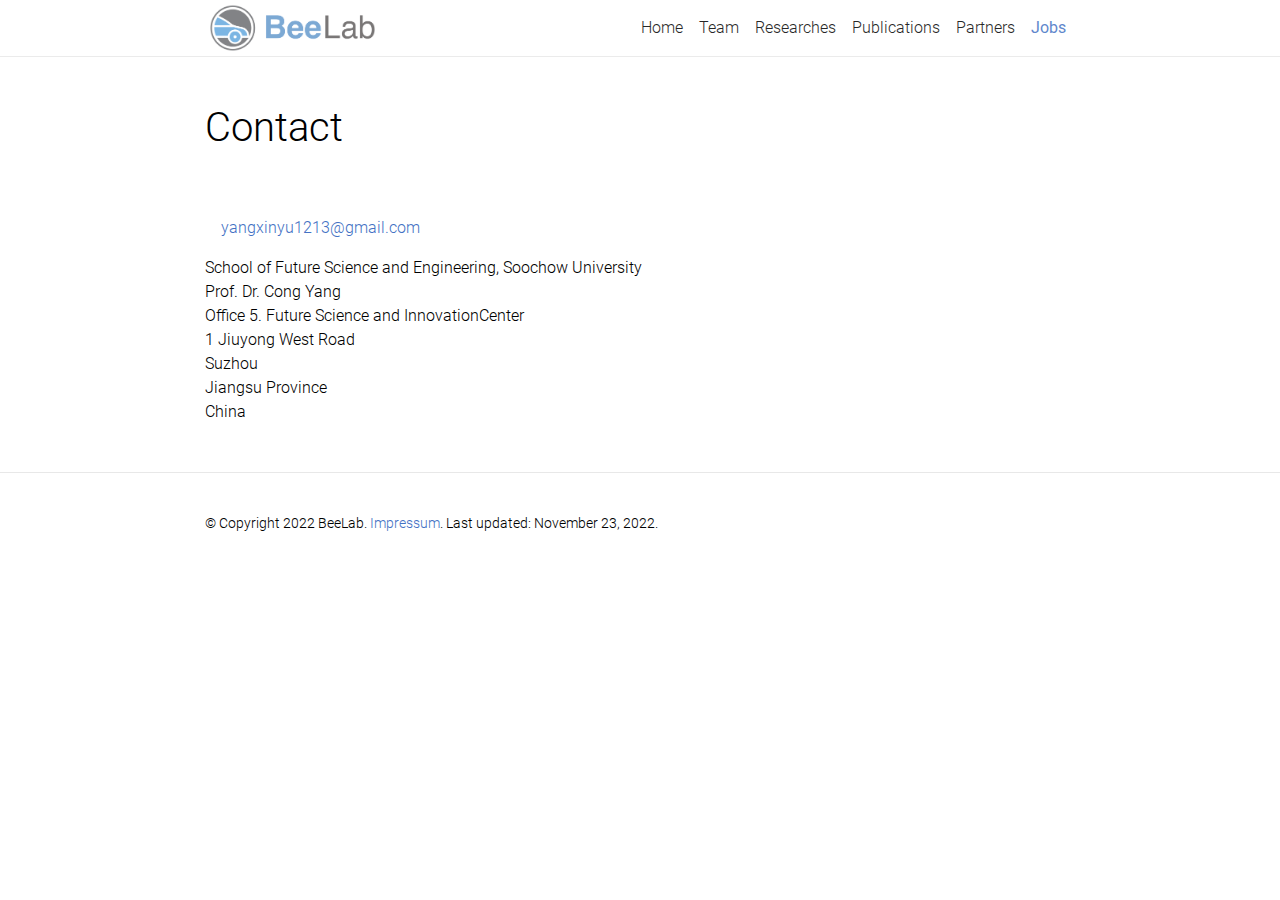
==== commit 61a0bfc4: "Update contact.html" ====
--- a/contact.html
+++ b/contact.html
@@ -8,12 +8,12 @@
 
 
 <!-- Begin Jekyll SEO tag v2.7.1 -->
-<title>Contact | Programming Group</title>
+<title>Contact | BeeLab</title>
 <meta name="generator" content="Jekyll v4.2.0" />
 <meta property="og:title" content="Contact" />
 <meta property="og:locale" content="en_US" />
-<meta name="description" content="Contact of the Programming Group." />
-<meta property="og:description" content="Contact of the Programming Group." />
+<meta name="description" content="Contact of the BeeLab." />
+<meta property="og:description" content="Contact of the BeeLab." />
 <link rel="canonical" href="https://programming-group.com/contact" />
 <meta property="og:url" content="https://programming-group.com/contact" />
 <meta property="og:site_name" content="Programming Group" />
@@ -23,7 +23,7 @@
 <meta property="twitter:title" content="Contact" />
 <meta name="google-site-verification" content="RMUCoHAseeFv2jAdfyJb4XLx4e1J8XpU1l8fvwAxk1g" />
 <script type="application/ld+json">
-{"@type":"WebPage","description":"Contact of the Programming Group.","image":"https://programming-group.com/assets/img/og/pg.png","headline":"Contact","url":"https://programming-group.com/contact","@context":"https://schema.org"}</script>
+{"@type":"WebPage","description":"Contact of the BeeLab.","image":"https://programming-group.com/assets/img/og/pg.png","headline":"Contact","url":"https://programming-group.com/contact","@context":"https://schema.org"}</script>
 <!-- End Jekyll SEO tag -->
 
 
@@ -44,7 +44,7 @@
     <nav id="navbar" class="navbar navbar-light navbar-expand">
     <div class="container px-md-3">
       <a href="/" class="">
-        <img src="/assets/img/pg-logo.svg" alt="Programming Group"/>
+        <img src="/assets/img/pg-logo.svg" alt="BeeLab"/>
       </a>
       
       <!-- Navbar Toggle -->
@@ -167,14 +167,15 @@
   </header>
 
   <article>
-    <p><a href="mailto:guido.salvaneschi@unisg.ch"><i class="fas fa-envelope"></i> guido.salvaneschi@unisg.ch</a></p>
-
-<p>School of Computer Science<br />
-c/o Prof. Dr. Guido Salvaneschi<br />
-Office 64-114<br />
-Torstrasse 25<br />
-9000 St. Gallen<br />
-Switzerland</p>
+    <p><a href="yangxinyu1213@gmail.com"><i class="fas fa-envelope"></i> yangxinyu1213@gmail.com </a></p>
+
+<p>School of Future Science and Engineering, Soochow University<br />
+Prof. Dr. Cong Yang<br />
+Office 5. Future Science and InnovationCenter<br />
+1 Jiuyong West Road<br />
+Suzhou<br />  
+Jiangsu Province<br />
+China</p>
 
 
       
@@ -189,13 +190,13 @@
     
 <footer class="sticky-bottom mt-5">
   <div class="container">
-    &copy; Copyright 2022   Programming Group.
+    &copy; Copyright 2022   BeeLab.
     
     
     <a href="https://programming-group.com/impressum">Impressum</a>.
     
     
-    Last updated: August 31, 2022.
+    Last updated: November 23, 2022.
     
   </div>
 </footer>
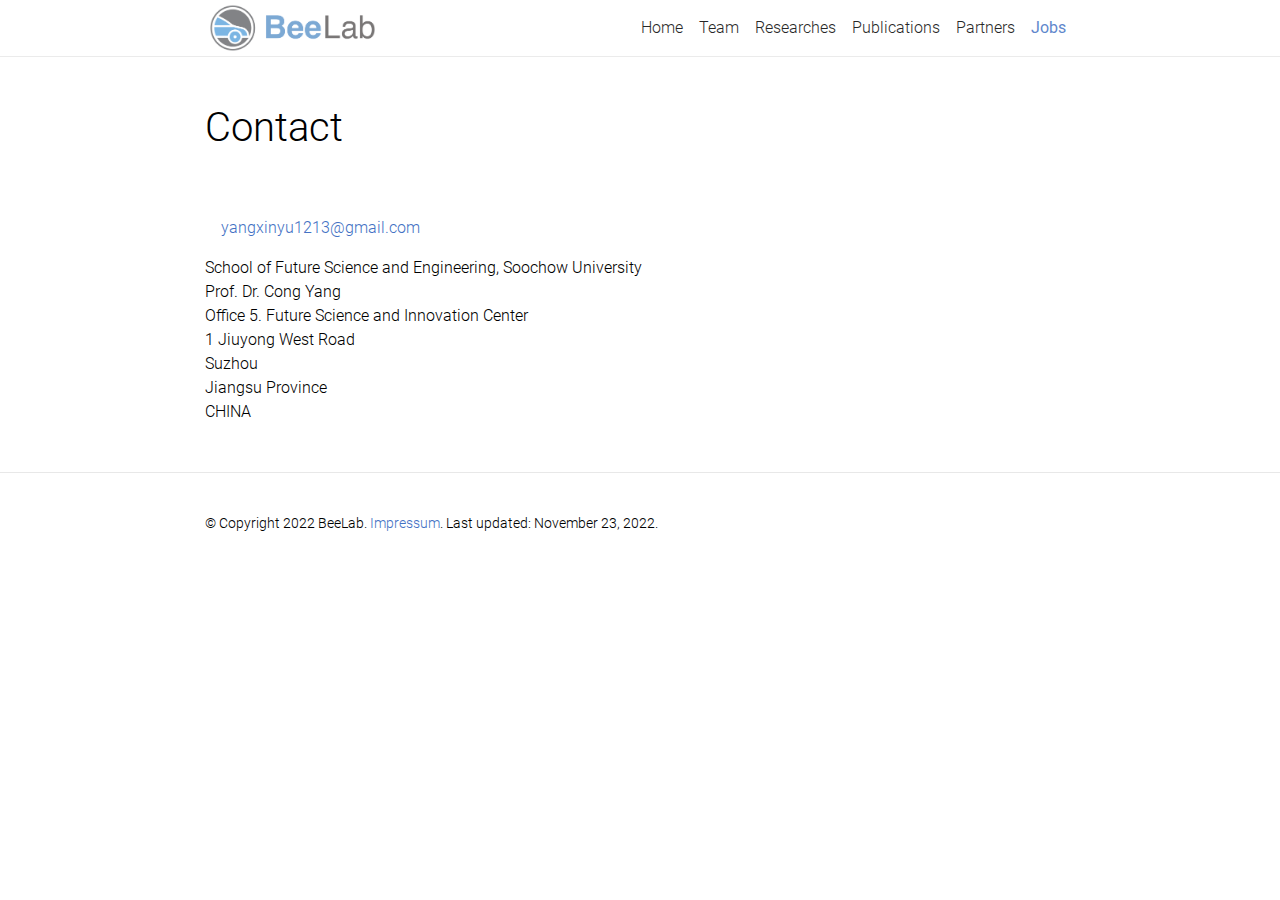
==== commit 38a10434: "Update contact.html" ====
--- a/contact.html
+++ b/contact.html
@@ -171,11 +171,11 @@
 
 <p>School of Future Science and Engineering, Soochow University<br />
 Prof. Dr. Cong Yang<br />
-Office 5. Future Science and InnovationCenter<br />
+Office 5. Future Science and Innovation Center<br />
 1 Jiuyong West Road<br />
 Suzhou<br />  
 Jiangsu Province<br />
-China</p>
+CHINA</p>
 
 
       
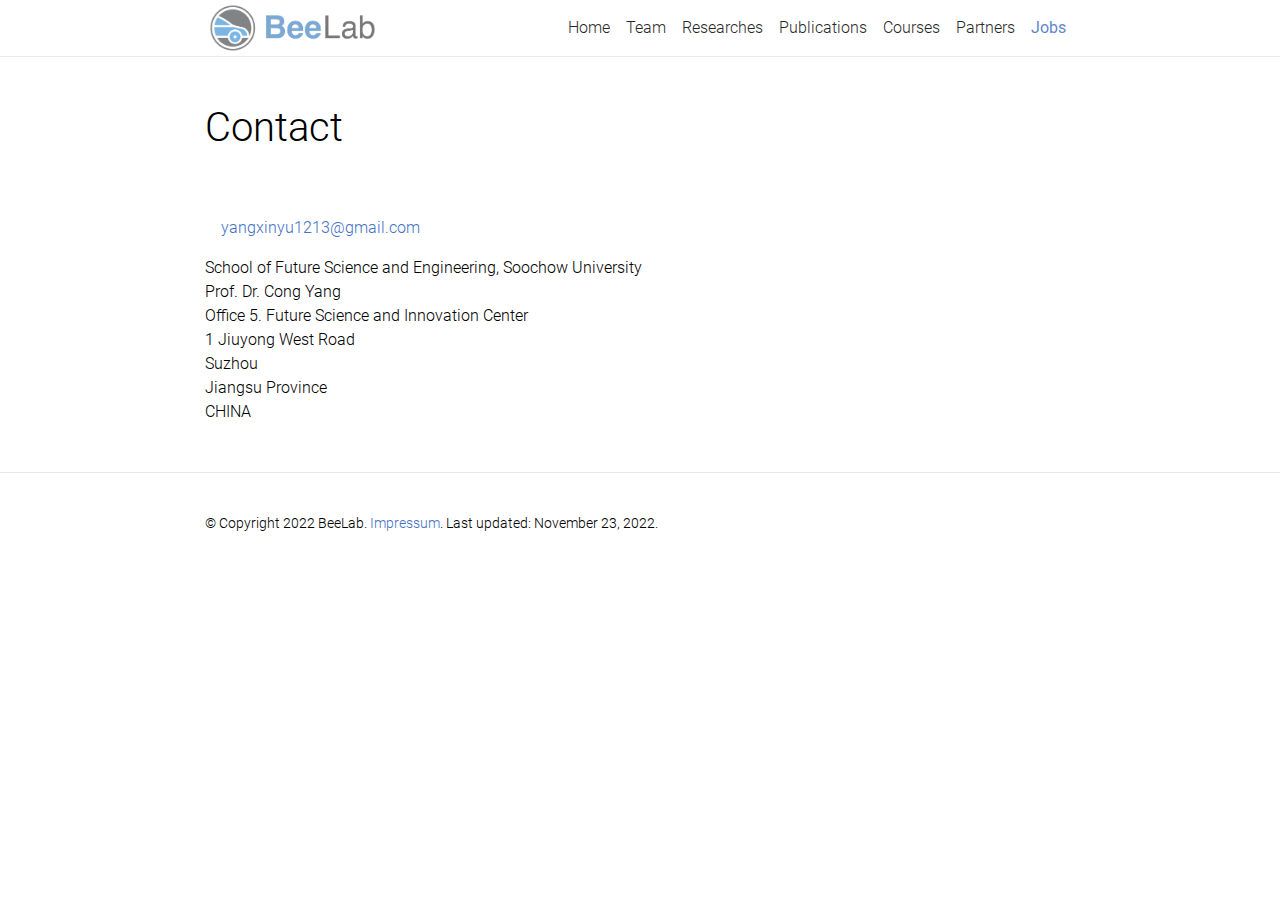
==== commit ff834f00: "Update contact.html" ====
--- a/contact.html
+++ b/contact.html
@@ -8,7 +8,7 @@
 
 
 <!-- Begin Jekyll SEO tag v2.7.1 -->
-<title>Contact | BeeLab</title>
+<title>Jobs | BeeLab</title>
 <meta name="generator" content="Jekyll v4.2.0" />
 <meta property="og:title" content="Contact" />
 <meta property="og:locale" content="en_US" />
@@ -110,6 +110,13 @@
           
           
           <li class="nav-item ">
+              <a class="nav-link text-nowrap" href="/course">
+                Courses
+                
+              </a>
+          </li>
+          
+          <li class="nav-item ">
               <a class="nav-link text-nowrap" href="/open-positions">
                 Partners
                 
@@ -137,28 +144,20 @@
 </header>
 
 
-    <!-- Content -->
+    <!-- Content  -->
 
     <div class="container mt-5">
       <div class="post">
 
   <header class="post-header">
     <span class="social-header float-right">
+      
+      
   <a href="mailto:%67%75%69%64%6F.%73%61%6C%76%61%6E%65%73%63%68%69@%75%6E%69%73%67.%63%68"><i class="fas fa-envelope"></i></a>
+  <a href="https://twitter.com/prg_grp" target="_blank" title="Twitter"><i class="fab fa-twitter"></i></a>
+
   
-  
-  
-  
-  
-  
-  <a href="https://twitter.com/prg_grp" target="_blank" title="Twitter"><i class="fab fa-twitter"></i></a>
-  <a href="https://www.youtube.com/channel/UCW60aqeksbbWTT-7sR6G97w" target="_blank" title="YouTube"><i class="fab fa-youtube"></i></a>
-  
-  
-  
-  
-  
-  
+
   
 </span>
 
@@ -193,7 +192,7 @@
     &copy; Copyright 2022   BeeLab.
     
     
-    <a href="https://programming-group.com/impressum">Impressum</a>.
+    <a href="https://aaxiyao1823.github.io/impressum">Impressum</a>.
     
     
     Last updated: November 23, 2022.
